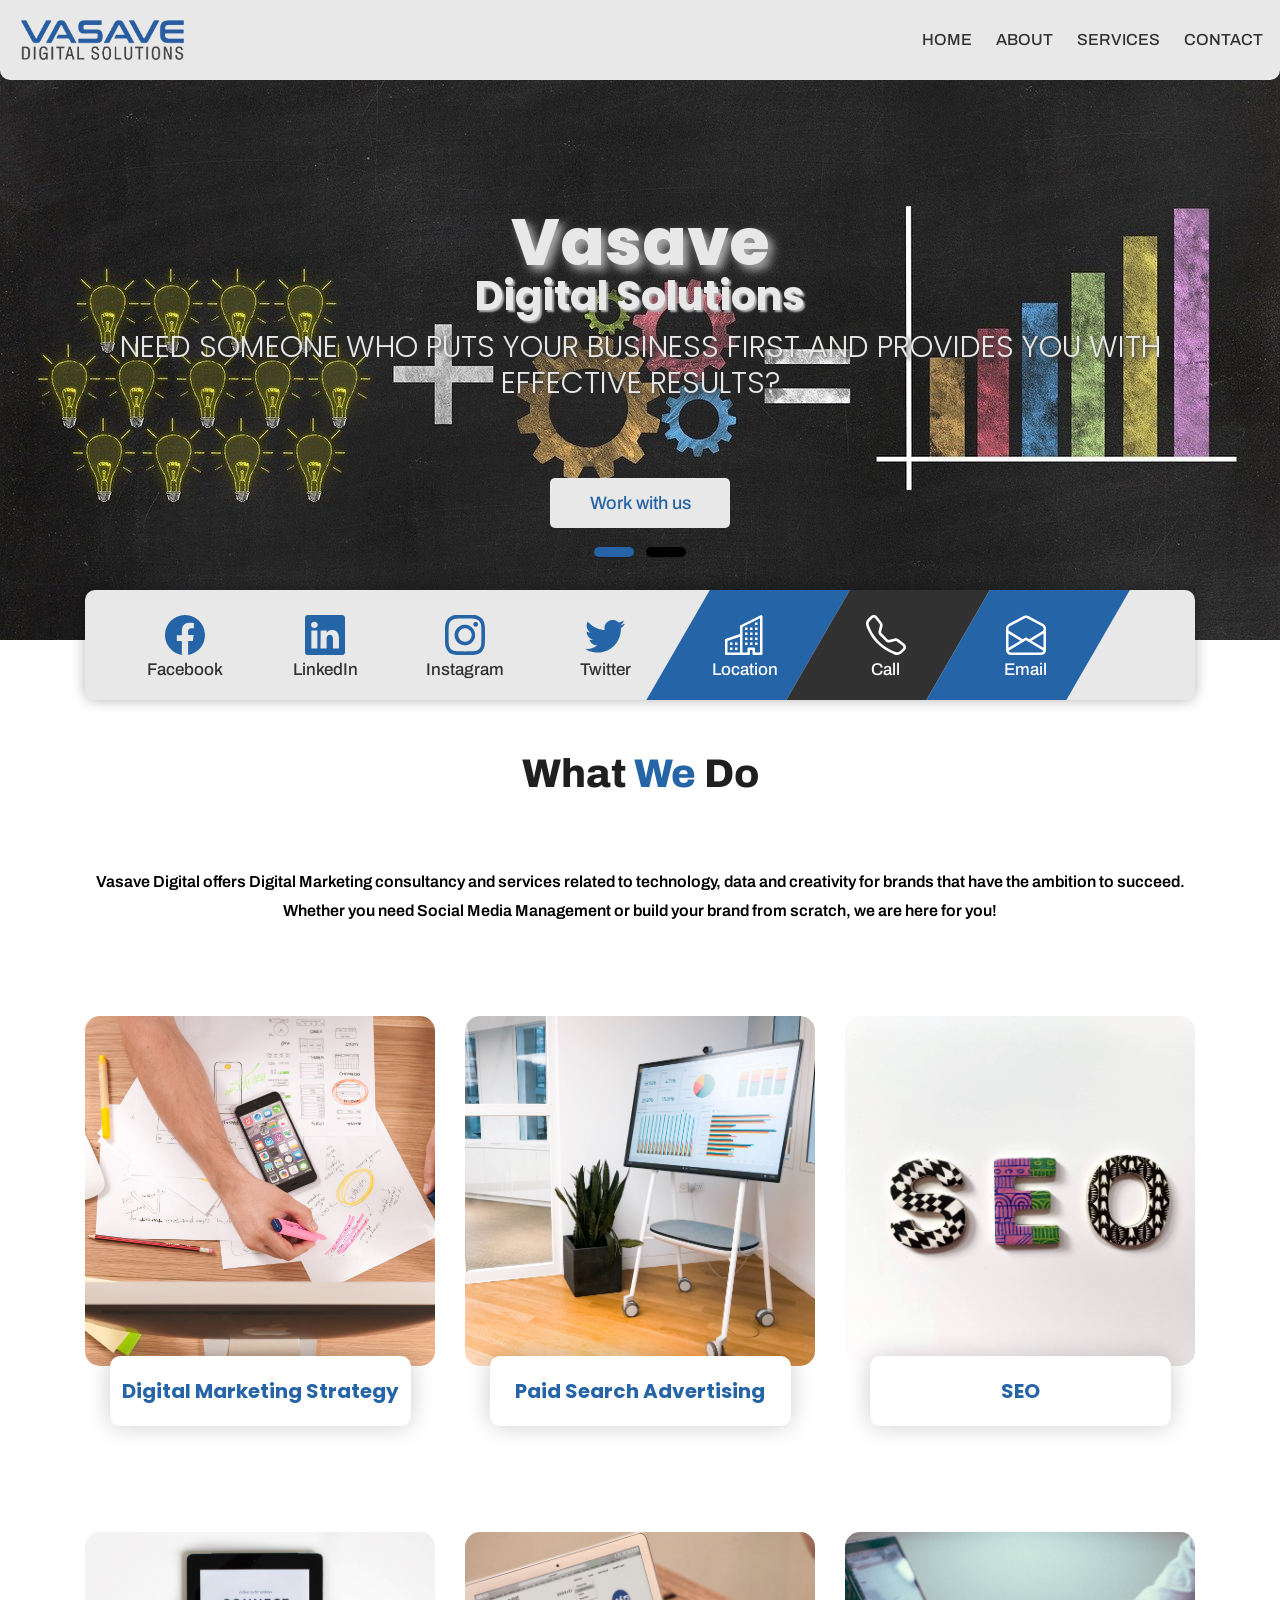
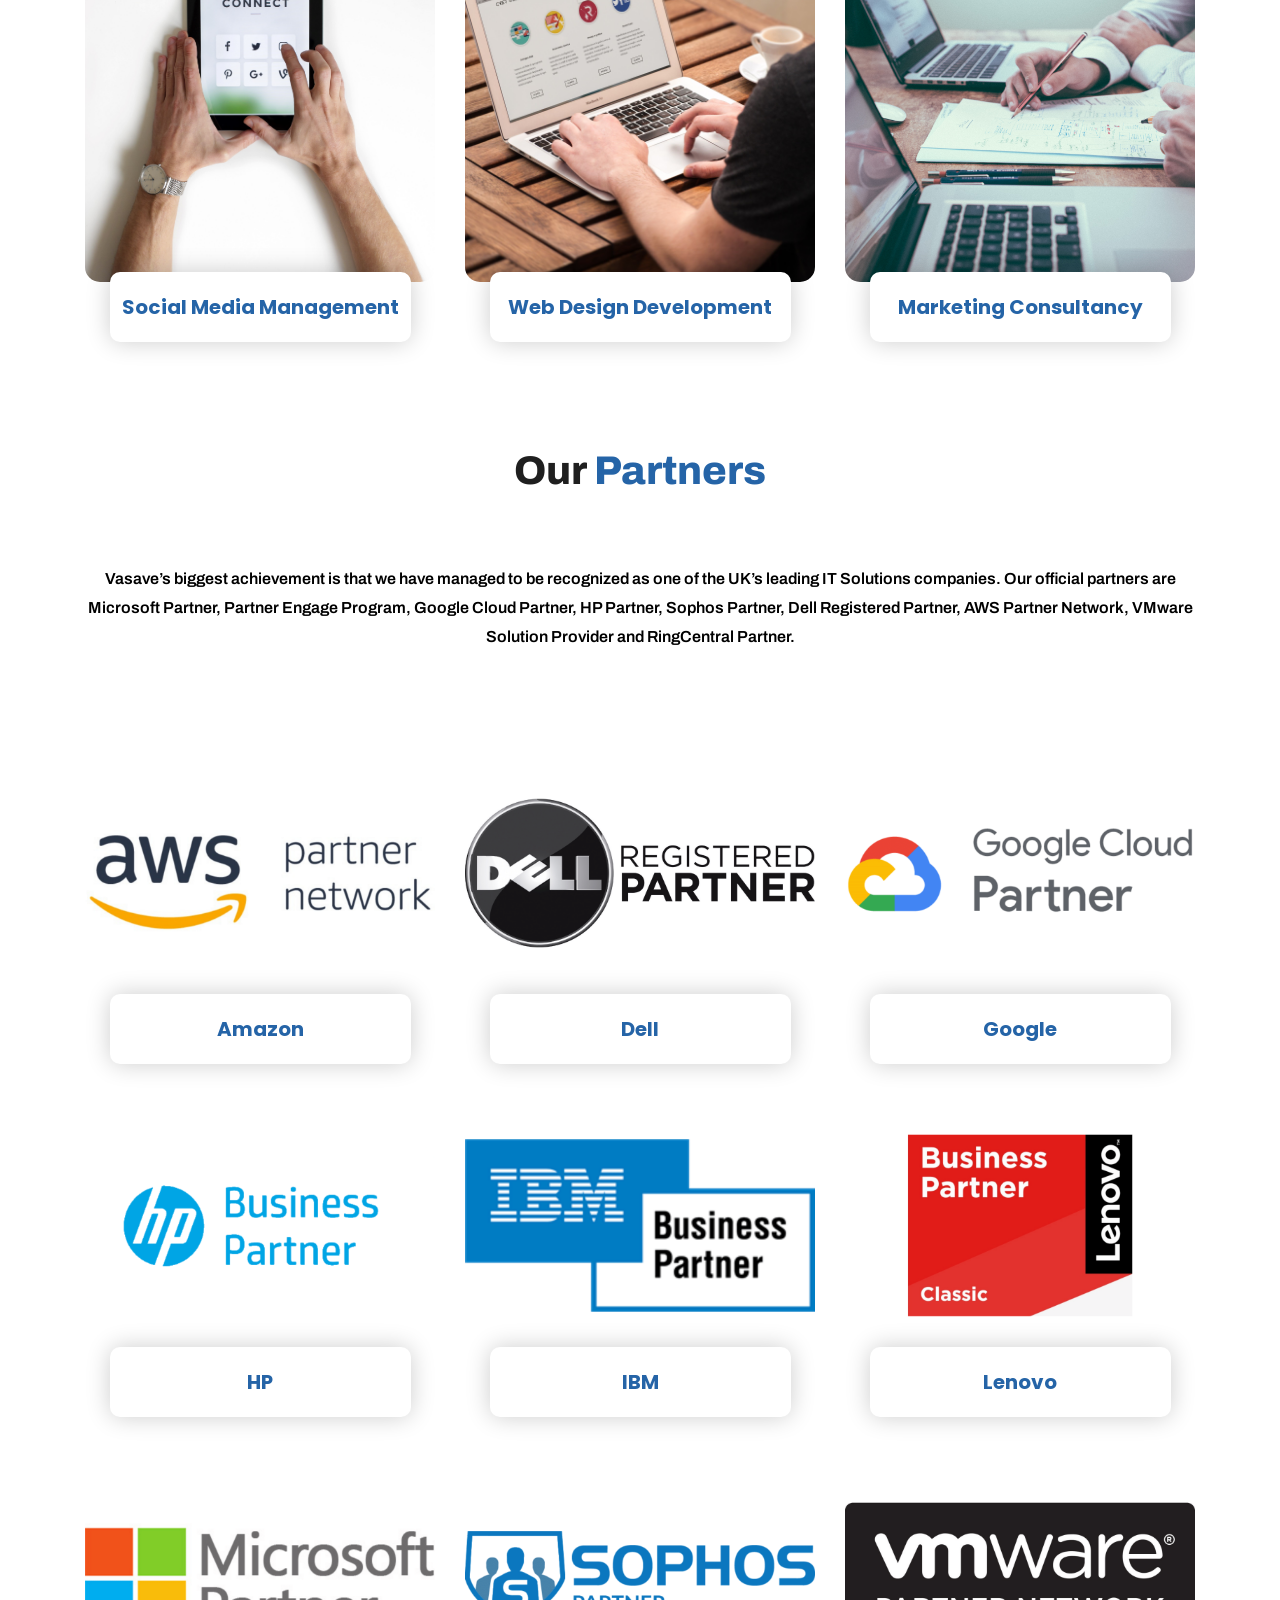
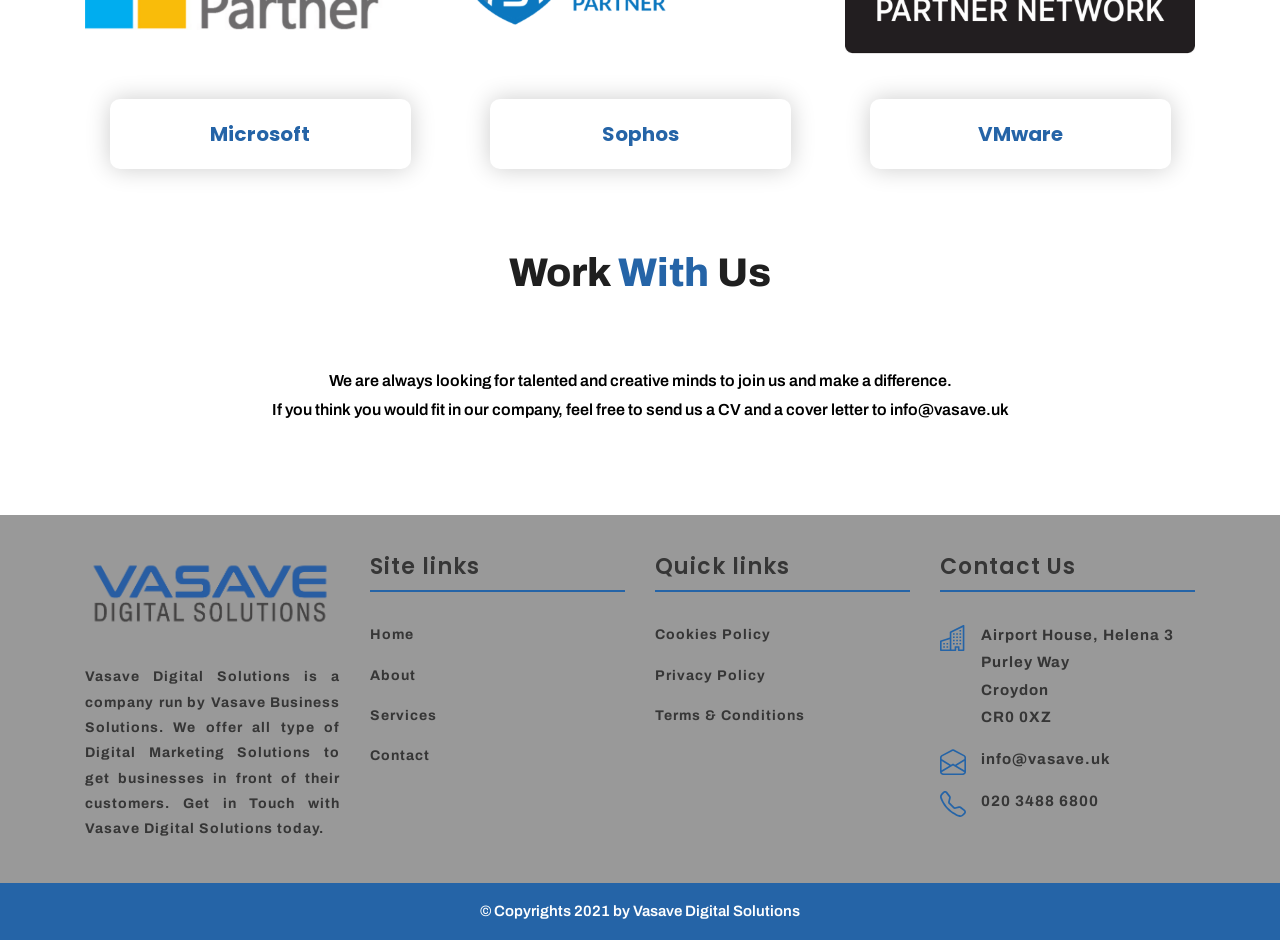
==== index.html @ 31b79946 "V13.4 | Site METAs updated. Replaced # in ‘alt’ for all images with a brief short sentence. Resized " ====
<!DOCTYPE html>
<html lang="en">
<!-- Basic -->

<head>
    <meta charset="utf-8">
    <meta http-equiv="X-UA-Compatible" content="IE=edge">

    <!-- Mobile Metas -->
    <meta name="viewport" content="width=device-width, minimum-scale=1.0, maximum-scale=1.0, user-scalable=no">

    <!-- Site Metas -->
    <title>Home | Vasave Digital Solutions</title>
    <meta name="keywords" content="SEO Tools, Social Media Marketing Strategy, Digital Marketing Services, What is SEO?, Digtial Marketing Croydon, Marketing Agency Croydon, Digtial Marketing for startups, Advertisement, SEO Analysis, Advertising">
    <meta name="description" content="Home| Vasave Digital Solutions - We offer Digital Marketing services encapsulating technology, data and creativity for brands that have the ambition to succeed.">
    <meta name="author" content="Rushil from Vasave Digital Solutions">

    <!-- Site Icons -->
    <link rel="shortcut icon" href="img/vasave_careers/vbs_favicon_transparent.png" type="image/x-icon" />

    <!-- Bootstrap CSS -->
    <link rel="stylesheet" href="css/bootstrap.min.css" />
    <!-- Pogo Slider CSS -->
    <link rel="stylesheet" href="css/pogo-slider.min.css" />
    <!-- Site CSS -->
    <link rel="stylesheet" href="css/style.css" />
    <!-- Responsive CSS -->
    <link rel="stylesheet" href="css/responsive.css" />
    <!-- Custom CSS -->
    <link rel="stylesheet" href="css/custom.css" />

    <!--[if lt IE 9]>
        <script src="https://oss.maxcdn.com/libs/html5shiv/3.7.0/html5shiv.js"></script>
        <script src="https://oss.maxcdn.com/libs/respond.js/1.4.2/respond.min.js"></script>
    <![endif]-->
</head>
<body id="home" data-spy="scroll" data-target="#navbar-wd" data-offset="98">
    <!-- Start header -->
    <header class="top-header">
        <nav class="navbar header-nav navbar-expand-lg">
            <div class="container-fluid">
                <a class="navbar-brand" href="index.html"><img src="img/Vasave Digital logo.png" alt="Vasave Digital Logo"></a>
                <button class="navbar-toggler" type="button" data-toggle="collapse" data-target="#navbar-wd" aria-controls="navbar-wd" aria-expanded="false" aria-label="Toggle navigation">
                    <span></span>
                    <span></span>
                    <span></span>
                </button>
                <div class="collapse navbar-collapse justify-content-end" id="navbar-wd">
                    <ul class="navbar-nav">
                        <li><a class="nav-link active" href="index.html">Home</a></li>
                        <li><a class="nav-link" href="about.html">About</a></li>
                        <li><a class="nav-link" href="services.html">Services</a></li>
                        <li><a class="nav-link" href="contact.html">Contact</a></li>
                    </ul>
                </div>
            </div>
        </nav>
    </header>
    <!-- End header -->
    <!-- Start Banner -->
    <div class="ulockd-home-slider">
        <div class="container-fluid">
            <div class="row">
                <div class="pogoSlider" id="js-main-slider">
                    <div class="pogoSlider-slide" style="background-image:url(img/unsplash/VD4.jpg);">
                        <div class="container">
                            <div class="row">
                                <div class="col-md-12">
                                    <div class="slide_text">
                                        <h3><span span id="theme_color">Vasave</span><br><span span id="theme_color_l2">Digital Solutions</span></h3>
                                        <h4 id="theme_color_l3">Need someone who puts your business first and provides you with Effective Results?</h4>
                                        <br>
                                        <div class="full center">
										<a class="home_bt" href="about.html">Work with us</a>
										</div>
                                    </div>
                                </div>
                            </div>
                        </div>
                    </div>
                    <div class="pogoSlider-slide" style="background-image:url(img/unsplash/marvin.jpg);">
                        <div class="container">
                            <div class="row">
                                <div class="col-md-12">
                                    <div class="slide_text">
                                        <h3><span span id="theme_color">Vasave</span><br><span span id="theme_color_l2">Digital Solutions</span></h3>
                                        <br>
                                        <div class="full center">
										<a class="home_bt" href="services.html">Explore our Services</a>
										</div>
                                    </div>
                                </div>
                            </div>
                        </div>
                    </div>
                </div>
                <!-- .pogoSlider -->
            </div>
        </div>
    </div>
    <!-- End Banner -->
    <!-- section -->
	<div class="section tabbar_menu">
	<div class="container">
	<div class="row">
		<div class="col-md-12">
			<div class="tab_menu">
				<ul>
					<li><a href="https://www.facebook.com/Vasave-Digital-Solutions-101519278800960" target="_blank" id="black-blue"><span class="icon"><img src="img/social/fb_icon.svg" alt="Vasave Facebook Page" /></span><span>Facebook</span></a></li>
					<li><a href="https://www.linkedin.com/company/vasave-digital-solutions/" target="_blank" id="black-blue"><span class="icon"><img src="img/social/linkedin_icon.svg" alt="Vasave LinkedIn Page" /></span><span>LinkedIn</span></a></li>
					<li><a href="https://www.instagram.com/explore/locations/101519278800960/vasave-digital-solutions/" target="_blank" id="black-blue"><span class="icon"><img src="img/social/ig_icon.svg" alt="Vasave Instagram Page" /></span><span>Instagram</span></a></li>
					<li><a href="https://twitter.com/vasavebs/" target="_blank" id="black-blue"><span class="icon"><img src="img/social/twitter_icon.svg" alt="Vasave Twitter Page" /></span><span>Twitter</span></a></li>
					<li><a href="contact.html"><span class="icon"><img src="img/icons/address_icon_white.svg" alt="Address icon" /></span><span>Location</span></a></li>
					<li><a href="tel:02034886800"><span class="icon"><img src="img/icons/landline_icon_outline_white.svg" alt="Phone Icon" /></span><span>Call</span></a></li>
					<li><a href="mailto:info@vasave.uk"><span class="icon"><img src="img/icons/email_open_icon_outline_white.svg" alt="Email Icon" /></span><span>Email</span></a></li>
				</ul>
			</div>
		</div>
	</div>
    </div>
	</div>
	<!-- end section -->
	<!-- section -->
    <div class="section margin-top_50">
        <div class="heading_main text_align_center">
			<h2>What <span>We</span> Do</h2>
        </div>
    </div>
	<!-- end section -->
    <div class="full">
        <div class="text_align_center" style="margin-bottom: 90px;" >
            <p>Vasave Digital offers Digital Marketing consultancy and services related to technology, data and creativity for brands that have the ambition to succeed. 
                <br>
                Whether you need Social Media Management or build your brand from scratch, we are here for you!</p>
        </div>
    </div>
    <!-- section -->
    <div class="section">
        <div class="container">
            <div class="row">
				<div class="col-md-4">
                    <div class="full blog_img_popular">
                        <img class="img-responsive" src="img/unsplash/digitalmarketingstrategy.jpg" alt="Digital Marketing Strategy image" />
                        <a href="digital-marketing-strategy.html"><h4 class="rounded-h4">Digital Marketing Strategy</h4></a>
                    </div>
                </div>
				<div class="col-md-4">
                    <div class="full blog_img_popular">
                        <img class="img-responsive" src="img/unsplash/paidsearchad.jpg" alt="Paid Search Advertising image" />
                        <a href="paid-search-advertising.html"><h4 class="rounded-h4">Paid Search Advertising</h4></a>
                    </div>
                </div>
				<div class="col-md-4">
                    <div class="full blog_img_popular">
                        <img class="img-responsive" src="img/unsplash/seo.jpg" alt="SEO image" />
                        <a href="seo.html"><h4 class="rounded-h4">SEO</h4></a>
                    </div>
                </div>
            </div>
        </div>
    </div>
    <div class="section layout_padding">
        <div class="container">
            <div class="row">
                <div class="col-md-12">
                </div>
				<div class="col-md-4">
                    <div class="full blog_img_popular">
                        <img class="img-responsive" src="img/unsplash/socialmediamanagement.jpg" alt="Social Media Management image" />
                        <a href="social-media-management.html"><h4 class="rounded-h4">Social Media Management</h4></a>
                    </div>
                </div>
				<div class="col-md-4">
                    <div class="full blog_img_popular">
                        <img class="img-responsive" src="img/unsplash/webdesigns.jpg" alt="Web Design Development image" />
                        <a href="web-design-development.html"><h4 class="rounded-h4">Web Design Development</h4></a>
                    </div>
                </div>
				<div class="col-md-4">
                    <div class="full blog_img_popular">
                        <img class="img-responsive" src="img/unsplash/marketingconsultancy.jpg" alt="Marketing Consultancy image" />
                        <a href="marketing-consultancy.html"><h4 class="rounded-h4">Marketing Consultancy</h4></a>
                    </div>
                </div>
            </div>
        </div>
    </div>
	<!-- end section -->
	<!-- section -->
	<div class="section">
		<div class="container">
			<div class="row">
					<div class="full">
						<div class="heading_main text_align_center">
							<h2>Our <span>Partners</h2>
						</div>
					</div>
                    <div class="full">
                        <div class="text_align_center" style="margin-bottom: 90px;" >
                            <p>Vasave’s biggest achievement is that we have managed to be recognized as one of the UK’s leading IT Solutions companies. Our official partners are Microsoft Partner, Partner Engage Program, Google Cloud Partner, HP Partner, Sophos Partner, Dell Registered Partner, AWS Partner Network, VMware Solution Provider and RingCentral Partner.</p>
                        </div>
                    </div>
				<div class="col-md-4">
					<div class="full blog_img_popular">
						<img class="img-responsive" src="img/aws_partner.png" alt="AWS Partner logo" />
						<h4 class="rounded-h4">Amazon</h4>
					</div>
				</div>
				<div class="col-md-4">
					<div class="full blog_img_popular">
						<img class="img-responsive" src="img/dell_partner.png" alt="Dell Partner logo" />
						<h4 class="rounded-h4">Dell</h4>
					</div>
				</div>
				<div class="col-md-4">
					<div class="full blog_img_popular">
						<img class="img-responsive" src="img/google-cloud_partner.png" alt="Google Partner logo" />
						<h4 class="rounded-h4">Google</h4>
					</div>
				</div>
			</div>
			<div class="row">
				<div class="col-md-4">
					<div class="full blog_img_popular">
						<img class="img-responsive" src="img/hp_partner.png" alt="HP Partner logo" />
						<h4 class="rounded-h4">HP</h4>
					</div>
				</div>
				<div class="col-md-4">
					<div class="full blog_img_popular">
						<img class="img-responsive" src="img/ibm_partner.png" alt="IBM Partner logo" />
						<h4 class="rounded-h4">IBM</h4>
					</div>
				</div>
				<div class="col-md-4">
					<div class="full blog_img_popular">
						<img class="img-responsive" src="img/lenovo_partner.png" alt="Lenovo Partner logo" />
						<h4 class="rounded-h4">Lenovo</h4>
					</div>
				</div>
				<div class="col-md-4">
					<div class="full blog_img_popular">
						<img class="img-responsive" src="img/microsoft_partner.png" alt="Microsoft Partner logo" />
						<h4 class="rounded-h4">Microsoft</h4>
					</div>
				</div>
				<div class="col-md-4">
					<div class="full blog_img_popular">
						<img class="img-responsive" src="img/sophos_partner.png" alt="Sophos Partner logo" />
						<h4 class="rounded-h4">Sophos</h4>
					</div>
				</div>
				<div class="col-md-4">
					<div class="full blog_img_popular">
						<img class="img-responsive" src="img/vmware_partner.png" alt="VMware Partner logo" />
						<h4 class="rounded-h4">VMware</h4>
					</div>
				</div>
			</div>
		</div>
	</div>
	<!-- end section -->
    <!-- section -->
    <div class="section margin-top_50">
        <div class="container">
            <div class="row">
                <div class="full">
                    <div class="heading_main text_align_center">
                        <h2>Work <span>With </span>Us</h2>
                    </div>
                </div>
                <div class="full">
                    <div class="text_align_center" style="margin-bottom: 90px;" >
                        <p>We are always looking for talented and creative minds to join us and make a difference.
                        <br>
                        If you think you would fit in our company, feel free to send us a CV and a cover letter to info@vasave.uk</p>
                    </div>
                </div>
            </div>
        </div>
    </div>
    <!-- end section -->
    <!-- Start Footer -->
    <footer class="footer-box">
        <div class="container">
		
		<div class="row">

		<div class="col-xs-12 col-sm-6 col-md-6 col-lg-3">
			<div class="footer_blog">
				<div class="full margin-bottom_30">
					<a href="index.html"><img style="padding-top: 18px; width: 250px" src="img/Vasave Digital logo.png" alt="Vasave Digital Official Logo" /></a>
				</div>
				<div class="full white_fonts" style="text-align: justify;">
					<p>Vasave Digital Solutions is a company run by Vasave Business Solutions.
                        We offer all type of Digital Marketing Solutions to get businesses in front of their customers.
                        Get in Touch with Vasave Digital Solutions today.</p>
				</div>
			</div>
		</div>

		<div class="col-xs-12 col-sm-6 col-md-6 col-lg-3">
			<div class="footer_blog footer_menu white_fonts">
				<h3>Site links</h3>
					<ul> 
						<li><a href="index.html">Home</a></li>
						<li><a href="about.html">About</a></li>
						<li><a href="services.html">Services</a></li>
                        <li><a href="contact.html">Contact</a></li>
					</ul>
			</div>
		</div>

        <div class="col-xs-12 col-sm-6 col-md-6 col-lg-3">
            <div class="footer_blog footer_menu white_fonts">
                <h3>Quick links</h3>
                    <ul> 
                        <li><a href="cookies-policy.pdf" target="_blank">Cookies Policy</a></li>
                        <li><a href="privacy-policy.pdf" target="_blank">Privacy Policy</a></li>
                        <li><a href="termsandconditions.pdf" target="_blank">Terms & Conditions</a></li>
                    </ul>
            </div>
        </div>   

		<div class="col-xs-12 col-sm-6 col-md-6 col-lg-3">
			<div class="footer_blog full white_fonts">
				<h3>Contact Us</h3>
					<ul class="full">
						<li><img src="img/icons/address_icon.svg"><span>Airport House, Helena 3<br />Purley Way<br />Croydon<br />CR0 0XZ</span></li>
                        <li><img src="img/icons/email_open_icon_outline.svg"><span>info@vasave.uk</span></li>
                        <li><img src="img/icons/landline_icon_outline.svg"><span>020 3488 6800</span></li>
					</ul>
			</div>
		</div>	 
        
        </div>
		
        </div>
    </footer>
    <!-- End Footer -->
    <!-- Start Copyright Content -->
    <div class="footer_bottom">
        <div class="container">
            <div class="row">
                <div class="col-12">
                    <p class="crp">© Copyrights 2021 by Vasave Digital Solutions</p>
                </div>
            </div>
        </div>
    </div>
    <!-- End Copyright Content -->

    <!-- ALL JS FILES -->
    <script src="js/jquery.min.js"></script>
	<script src="js/popper.min.js"></script>
    <script src="js/bootstrap.min.js"></script>
    <!-- ALL PLUGINS -->
    <script src="js/jquery.magnific-popup.min.js"></script>
    <script src="js/jquery.pogo-slider.min.js"></script>
    <script src="js/slider-index.js"></script>
    <script src="js/smoothscroll.js"></script>
    <script src="js/form-validator.min.js"></script>
    <script src="js/contact-form-script.js"></script>
    <script src="js/isotope.min.js"></script>
    <script src="js/images-loded.min.js"></script>
    <script src="js/custom.js"></script>
	<script>
	/* counter js */

(function ($) {
	$.fn.countTo = function (options) {
		options = options || {};
		
		return $(this).each(function () {
			// set options for current element
			var settings = $.extend({}, $.fn.countTo.defaults, {
				from:            $(this).data('from'),
				to:              $(this).data('to'),
				speed:           $(this).data('speed'),
				refreshInterval: $(this).data('refresh-interval'),
				decimals:        $(this).data('decimals')
			}, options);
			
			// how many times to update the value, and how much to increment the value on each update
			var loops = Math.ceil(settings.speed / settings.refreshInterval),
				increment = (settings.to - settings.from) / loops;
			
			// references & variables that will change with each update
			var self = this,
				$self = $(this),
				loopCount = 0,
				value = settings.from,
				data = $self.data('countTo') || {};
			
			$self.data('countTo', data);
			
			// if an existing interval can be found, clear it first
			if (data.interval) {
				clearInterval(data.interval);
			}
			data.interval = setInterval(updateTimer, settings.refreshInterval);
			
			// initialize the element with the starting value
			render(value);
			
			function updateTimer() {
				value += increment;
				loopCount++;
				
				render(value);
				
				if (typeof(settings.onUpdate) == 'function') {
					settings.onUpdate.call(self, value);
				}
				
				if (loopCount >= loops) {
					// remove the interval
					$self.removeData('countTo');
					clearInterval(data.interval);
					value = settings.to;
					
					if (typeof(settings.onComplete) == 'function') {
						settings.onComplete.call(self, value);
					}
				}
			}
			
			function render(value) {
				var formattedValue = settings.formatter.call(self, value, settings);
				$self.html(formattedValue);
			}
		});
	};
	
	$.fn.countTo.defaults = {
		from: 0,               // the number the element should start at
		to: 0,                 // the number the element should end at
		speed: 1000,           // how long it should take to count between the target numbers
		refreshInterval: 100,  // how often the element should be updated
		decimals: 0,           // the number of decimal places to show
		formatter: formatter,  // handler for formatting the value before rendering
		onUpdate: null,        // callback method for every time the element is updated
		onComplete: null       // callback method for when the element finishes updating
	};
	
	function formatter(value, settings) {
		return value.toFixed(settings.decimals);
	}
}(jQuery));

jQuery(function ($) {
  // custom formatting example
    $('.count-number').data('countToOptions', {
	formatter: function (value, options) {
	return value.toFixed(options.decimals).replace(/\B(?=(?:\d{3})+(?!\d))/g, ',');
	}
    });

  // start all the timers
    $('.timer').each(count);  

    function count(options) {
	var $this = $(this);
	options = $.extend({}, options || {}, $this.data('countToOptions') || {});
	$this.countTo(options);
    }
});
	</script>

    <!-- Vasave Digital Solutions Messenger Chat plugin Code -->
	<div id="fb-root"></div>

	<!-- Your Chat plugin code -->
	<div id="fb-customer-chat" class="fb-customerchat">
	</div>

	<script>
		var chatbox = document.getElementById('fb-customer-chat');
		chatbox.setAttribute("page_id", "101519278800960");
		chatbox.setAttribute("attribution", "biz_inbox");
		window.fbAsyncInit = function() {
			FB.init({
				xfbml            : true,
				version          : 'v10.0'
			});
		};

		(function(d, s, id) {
			var js, fjs = d.getElementsByTagName(s)[0];
			if (d.getElementById(id)) return;
			js = d.createElement(s); js.id = id;
			js.src = 'https://connect.facebook.net/en_GB/sdk/xfbml.customerchat.js';
			fjs.parentNode.insertBefore(js, fjs);
		}(document, 'script', 'facebook-jssdk'));
	</script>
</body>

</html>
---- css/pogo-slider.min.css ----
.pogoSlider-dir-btn:focus,
.pogoSlider-nav-btn:focus {
	outline: 0
}

.pogoSlider {
	width: 100%;
	height: 0;
	padding-bottom: 50% !important;
	position: relative;
	overflow: hidden
}

#column-left .pogoSlider,
#column-right .pogoSlider,
#content .pogoSlider {
	margin-bottom: 20px
}

.pogoSlider--banner .pogoSlider-slide {
	ms-filter: "progid:DXImageTransform.Microsoft.Alpha(Opacity=100)";
	filter: alpha(opacity=100);
	opacity: 1
}

.pogoSlider-slide {
	width: 100%;
	height: 100%;
	position: absolute;
	background-size: cover;
	-ms-filter: "progid:DXImageTransform.Microsoft.Alpha(Opacity=0)";
	filter: alpha(opacity=0);
	opacity: 0;
	-webkit-perspective: 1300px;
	perspective: 1300px;
	overflow: hidden
}

.pogoSlider-loading {
	position: absolute;
	top: 0;
	left: 0;
	width: 100%;
	height: 100%;
	background: #eaeaea;
	z-index: 11
}

.pogoSlider-loading-icon {
	position: absolute;
	top: 50%;
	margin-top: -18px;
	left: 50%;
	margin-left: -18px;
	width: 36px;
	height: 36px;
	background-image: url([data-uri])
}

.pogoSlider-slide-element {
	-webkit-animation-fill-mode: both;
	animation-fill-mode: both
}

.m-pogoSlider .pogoSlider-slide-element {
	position: absolute;
	margin: 0;
	box-sizing: border-box
}

.pogoSlider-progressBar {
	position: absolute;
	width: 100%;
	height: 5px;
	top: 0;
	left: 0;
	background: #fff;
	-ms-filter: "progid:DXImageTransform.Microsoft.Alpha(Opacity=20)";
	filter: alpha(opacity=20);
	background: rgba(255, 255, 255, .2);
	z-index: 6
}

.pogoSlider-progressBar-duration {
	position: absolute;
	height: 100%;
	left: 0;
	width: 0;
	background: #fff;
	-ms-filter: "progid:DXImageTransform.Microsoft.Alpha(Opacity=40)";
	filter: alpha(opacity=40);
	background: rgba(255, 255, 255, .4)
}

.pogoSlider-dir-btn {
	position: absolute;
	z-index: 10;
	background: 0 0;
	width: 20px;
	height: 20px;
	border-color: #eaeaea;
	border-color: rgba(255, 255, 255, .7);
	border-style: solid;
	-webkit-transform: rotate(45deg);
	-ms-transform: rotate(45deg);
	transform: rotate(45deg);
	cursor: pointer
}

.pogoSlider-dir-btn:hover {
	border-color: #fff
}

.pogoSlider--dirBottomLeft .pogoSlider-dir-btn--prev,
.pogoSlider--dirBottomRight .pogoSlider-dir-btn--prev,
.pogoSlider--dirCenterHorizontal .pogoSlider-dir-btn--prev,
.pogoSlider--dirTopLeft .pogoSlider-dir-btn--prev,
.pogoSlider--dirTopRight .pogoSlider-dir-btn--prev {
	border-width: 0 0 3px 3px
}

.pogoSlider--dirBottomLeft .pogoSlider-dir-btn--next,
.pogoSlider--dirBottomRight .pogoSlider-dir-btn--next,
.pogoSlider--dirCenterHorizontal .pogoSlider-dir-btn--next,
.pogoSlider--dirTopLeft .pogoSlider-dir-btn--next,
.pogoSlider--dirTopRight .pogoSlider-dir-btn--next {
	border-width: 3px 3px 0 0
}

.pogoSlider--dirCenterVertical .pogoSlider-dir-btn--next {
	border-width: 3px 0 0 3px
}

.pogoSlider--dirCenterVertical .pogoSlider-dir-btn--prev {
	border-width: 0 3px 3px 0
}

.pogoSlider--dirCenterVertical .pogoSlider-dir-btn--next,
.pogoSlider--dirTopLeft .pogoSlider-dir-btn,
.pogoSlider--dirTopRight .pogoSlider-dir-btn {
	top: 14px
}

.pogoSlider--dirBottomLeft .pogoSlider-dir-btn--prev,
.pogoSlider--dirCenterHorizontal .pogoSlider-dir-btn--prev,
.pogoSlider--dirTopLeft .pogoSlider-dir-btn--prev {
	left: 14px
}

.pogoSlider--dirBottomLeft .pogoSlider-dir-btn--next,
.pogoSlider--dirTopLeft .pogoSlider-dir-btn--next {
	left: 50px
}

.pogoSlider--dirBottomRight .pogoSlider-dir-btn--prev,
.pogoSlider--dirTopRight .pogoSlider-dir-btn--prev {
	right: 50px
}

.pogoSlider--dirBottomRight .pogoSlider-dir-btn--next,
.pogoSlider--dirCenterHorizontal .pogoSlider-dir-btn--next,
.pogoSlider--dirTopRight .pogoSlider-dir-btn--next {
	right: 14px
}

.pogoSlider--dirBottomLeft .pogoSlider-dir-btn,
.pogoSlider--dirBottomRight .pogoSlider-dir-btn,
.pogoSlider--dirCenterVertical .pogoSlider-dir-btn--prev {
	bottom: 14px
}

.pogoSlider--dirCenterVertical .pogoSlider-dir-btn {
	left: 50%;
	margin-left: -10px
}

.pogoSlider--dirCenterHorizontal .pogoSlider-dir-btn {
	top: 50%;
	margin-top: -10px
}

.pogoSlider-nav {
	position: absolute;
	padding: 0;
	margin: 0;
	z-index: 10
}

.pogoSlider--navBottom .pogoSlider-nav,
.pogoSlider--navTop .pogoSlider-nav {
	left: 50%;
	-webkit-transform: translateX(-50%);
	-ms-transform: translateX(-50%);
	transform: translateX(-50%)
}

.pogoSlider--navTop .pogoSlider-nav {
	top: 10px
}

.pogoSlider--navBottom .pogoSlider-nav {
	bottom: 10px
}

.pogoSlider--navBottom .pogoSlider-nav li,
.pogoSlider--navTop .pogoSlider-nav li {
	display: inline;
	margin: 0 6px
}

.pogoSlider--navLeft .pogoSlider-nav,
.pogoSlider--navRight .pogoSlider-nav {
	top: 50%;
	-webkit-transform: translateY(-50%);
	-ms-transform: translateY(-50%);
	transform: translateY(-50%)
}

.pogoSlider--navLeft .pogoSlider-nav {
	left: 10px
}

.pogoSlider--navRight .pogoSlider-nav {
	right: 10px
}

.pogoSlider--navLeft .pogoSlider-nav li,
.pogoSlider--navRight .pogoSlider-nav li {
	display: block;
	margin: 6px 0
}

.pogoSlider-nav-btn {
	background: #ccc;
	background: rgba(255, 255, 255, .5);
	border: none;
	border-radius: 10px;
	width: 40px;
	height: 10px;
	box-shadow: 0 1px 1px rgba(0, 0, 0, .1);
	cursor: pointer
}

.pogoSlider-nav-btn--selected {
	background: #fff;
	box-shadow: 0 1px 1px rgba(0, 0, 0, .3)
}

.pogoSlider-slide-slice {
	overflow: hidden;
	position: absolute;
	background-size: cover
}

.pogoSlider-slide-slice-inner {
	position: absolute;
	overflow: hidden
}

.pogoSlider-animation-slideDownIn {
	-webkit-animation-name: slideDownIn;
	animation-name: slideDownIn
}

@-webkit-keyframes slideDownIn {
	0% {
		-webkit-transform: translateY(-50px);
		transform: translateY(-50px);
		opacity: 0
	}
	100% {
		-webkit-transform: translateY(0);
		transform: translateY(0);
		opacity: 1
	}
}

@keyframes slideDownIn {
	0% {
		-webkit-transform: translateY(-50px);
		transform: translateY(-50px);
		opacity: 0
	}
	100% {
		-webkit-transform: translateY(0);
		transform: translateY(0);
		opacity: 1
	}
}

.pogoSlider-animation-slideDownOut {
	-webkit-animation-name: slideDownOut;
	animation-name: slideDownOut
}

@-webkit-keyframes slideDownOut {
	0% {
		-webkit-transform: translateY(0);
		transform: translateY(0);
		opacity: 1
	}
	100% {
		-webkit-transform: translateY(50px);
		transform: translateY(50px);
		opacity: 0
	}
}

@keyframes slideDownOut {
	0% {
		-webkit-transform: translateY(0);
		transform: translateY(0);
		opacity: 1
	}
	100% {
		-webkit-transform: translateY(50px);
		transform: translateY(50px);
		opacity: 0
	}
}

.pogoSlider-animation-slideUpIn {
	-webkit-animation-name: slideUpIn;
	animation-name: slideUpIn
}

@-webkit-keyframes slideUpIn {
	0% {
		-webkit-transform: translateY(50px);
		transform: translateY(50px);
		opacity: 0
	}
	100% {
		-webkit-transform: translateY(0);
		transform: translateY(0);
		opacity: 1
	}
}

@keyframes slideUpIn {
	0% {
		-webkit-transform: translateY(50px);
		transform: translateY(50px);
		opacity: 0
	}
	100% {
		-webkit-transform: translateY(0);
		transform: translateY(0);
		opacity: 1
	}
}

.pogoSlider-animation-slideUpOut {
	-webkit-animation-name: slideUpOut;
	animation-name: slideUpOut
}

@-webkit-keyframes slideUpOut {
	0% {
		-webkit-transform: translateY(0);
		transform: translateY(0);
		opacity: 1
	}
	100% {
		-webkit-transform: translateY(50px);
		transform: translateY(50px);
		opacity: 0
	}
}

@keyframes slideUpOut {
	0% {
		-webkit-transform: translateY(0);
		transform: translateY(0);
		opacity: 1
	}
	100% {
		-webkit-transform: translateY(50px);
		transform: translateY(50px);
		opacity: 0
	}
}

.pogoSlider-animation-slideRightIn {
	-webkit-animation-name: slideRightIn;
	animation-name: slideRightIn
}

.pogoSlider-animation-slideRightOut {
	-webkit-animation-name: slideRightOut;
	animation-name: slideRightOut
}

@-webkit-keyframes slideRightIn {
	0% {
		-webkit-transform: translateX(-50px);
		transform: translateX(-50px);
		opacity: 0
	}
	100% {
		-webkit-transform: translateX(0);
		transform: translateX(0);
		opacity: 1
	}
}

@keyframes slideRightIn {
	0% {
		-webkit-transform: translateX(-50px);
		transform: translateX(-50px);
		opacity: 0
	}
	100% {
		-webkit-transform: translateX(0);
		transform: translateX(0);
		opacity: 1
	}
}

@-webkit-keyframes slideRightOut {
	0% {
		-webkit-transform: translateX(0);
		transform: translateX(0);
		opacity: 1
	}
	100% {
		-webkit-transform: translateX(50px);
		transform: translateX(50px);
		opacity: 0
	}
}

@keyframes slideRightOut {
	0% {
		-webkit-transform: translateX(0);
		transform: translateX(0);
		opacity: 1
	}
	100% {
		-webkit-transform: translateX(50px);
		transform: translateX(50px);
		opacity: 0
	}
}

.pogoSlider-animation-slideLeftIn {
	-webkit-animation-name: slideLeftIn;
	animation-name: slideLeftIn
}

.pogoSlider-animation-slideLeftOut {
	-webkit-animation-name: slideLeftOut;
	animation-name: slideLeftOut
}

@-webkit-keyframes slideLeftIn {
	0% {
		-webkit-transform: translateX(50px);
		transform: translateX(50px);
		opacity: 0
	}
	100% {
		-webkit-transform: translateX(0);
		transform: translateX(0);
		opacity: 1
	}
}

@keyframes slideLeftIn {
	0% {
		-webkit-transform: translateX(50px);
		transform: translateX(50px);
		opacity: 0
	}
	100% {
		-webkit-transform: translateX(0);
		transform: translateX(0);
		opacity: 1
	}
}

@-webkit-keyframes slideLeftOut {
	0% {
		-webkit-transform: translateX(0);
		transform: translateX(0);
		opacity: 1
	}
	100% {
		-webkit-transform: translateX(-50px);
		transform: translateX(-50px);
		opacity: 0
	}
}

@keyframes slideLeftOut {
	0% {
		-webkit-transform: translateX(0);
		transform: translateX(0);
		opacity: 1
	}
	100% {
		-webkit-transform: translateX(-50px);
		transform: translateX(-50px);
		opacity: 0
	}
}

.pogoSlider-animation-expandIn {
	-webkit-animation-name: expandIn;
	animation-name: expandIn
}

.pogoSlider-animation-expandOut {
	-webkit-animation-name: expandOut;
	animation-name: expandOut
}

@-webkit-keyframes expandIn {
	0% {
		-webkit-transform: scale(.7);
		transform: scale(.7);
		opacity: 0
	}
	100% {
		-webkit-transform: scale(1);
		transform: scale(1);
		opacity: 1
	}
}

@keyframes expandIn {
	0% {
		-webkit-transform: scale(.7);
		transform: scale(.7);
		opacity: 0
	}
	100% {
		-webkit-transform: scale(1);
		transform: scale(1);
		opacity: 1
	}
}

@-webkit-keyframes expandOut {
	0% {
		-webkit-transform: scale(1);
		transform: scale(1);
		opacity: 1
	}
	100% {
		-webkit-transform: scale(1.5);
		transform: scale(1.5);
		opacity: 0
	}
}

@keyframes expandOut {
	0% {
		-webkit-transform: scale(1);
		transform: scale(1);
		opacity: 1
	}
	100% {
		-webkit-transform: scale(1.5);
		transform: scale(1.5);
		opacity: 0
	}
}

.pogoSlider-animation-contractIn {
	-webkit-animation-name: contractIn;
	animation-name: contractIn
}

.pogoSlider-animation-contractOut {
	-webkit-animation-name: contractOut;
	animation-name: contractOut
}

@-webkit-keyframes contractIn {
	0% {
		-webkit-transform: scale(2);
		transform: scale(2);
		opacity: 0
	}
	100% {
		-webkit-transform: scale(1);
		transform: scale(1);
		opacity: 1
	}
}

@keyframes contractIn {
	0% {
		-webkit-transform: scale(2);
		transform: scale(2);
		opacity: 0
	}
	100% {
		-webkit-transform: scale(1);
		transform: scale(1);
		opacity: 1
	}
}

@-webkit-keyframes contractOut {
	0% {
		-webkit-transform: scale(1);
		transform: scale(1);
		opacity: 1
	}
	100% {
		-webkit-transform: scale(.5);
		transform: scale(.5);
		opacity: 0
	}
}

@keyframes contractOut {
	0% {
		-webkit-transform: scale(1);
		transform: scale(1);
		opacity: 1
	}
	100% {
		-webkit-transform: scale(.5);
		transform: scale(.5);
		opacity: 0
	}
}

.pogoSlider-animation-spinIn {
	-webkit-animation-name: spinIn;
	animation-name: spinIn
}

.pogoSlider-animation-spinOut {
	-webkit-animation-name: spinOut;
	animation-name: spinOut
}

@-webkit-keyframes spinIn {
	0% {
		-webkit-backface-visibility: hidden;
		backface-visibility: hidden;
		-webkit-transform: scale(0)rotate(720deg);
		transform: scale(0)rotate(720deg)
	}
	100% {
		-webkit-backface-visibility: hidden;
		backface-visibility: hidden;
		-webkit-transform: scale(1)rotate(0);
		transform: scale(1)rotate(0)
	}
}

@keyframes spinIn {
	0% {
		-webkit-backface-visibility: hidden;
		backface-visibility: hidden;
		-webkit-transform: scale(0)rotate(720deg);
		transform: scale(0)rotate(720deg)
	}
	100% {
		-webkit-backface-visibility: hidden;
		backface-visibility: hidden;
		-webkit-transform: scale(1)rotate(0);
		transform: scale(1)rotate(0)
	}
}

@-webkit-keyframes spinOut {
	0% {
		-webkit-backface-visibility: hidden;
		backface-visibility: hidden;
		-webkit-transform: scale(1)rotate(0);
		transform: scale(1)rotate(0)
	}
	100% {
		-webkit-backface-visibility: hidden;
		backface-visibility: hidden;
		-webkit-transform: scale(0)rotate(720deg);
		transform: scale(0)rotate(720deg)
	}
}

@keyframes spinOut {
	0% {
		-webkit-backface-visibility: hidden;
		backface-visibility: hidden;
		-webkit-transform: scale(1)rotate(0);
		transform: scale(1)rotate(0)
	}
	100% {
		-webkit-backface-visibility: hidden;
		backface-visibility: hidden;
		-webkit-transform: scale(0)rotate(720deg);
		transform: scale(0)rotate(720deg)
	}
}

.pogoSlider-animation-sideFallIn {
	-webkit-transform-style: preserve-3d;
	transform-style: preserve-3d;
	-webkit-animation-name: sideFallIn;
	animation-name: sideFallIn
}

.pogoSlider-animation-sideFallOut {
	-webkit-transform-style: preserve-3d;
	transform-style: preserve-3d;
	-webkit-animation-name: sideFallOut;
	animation-name: sideFallOut
}

@-webkit-keyframes sideFallIn {
	0% {
		-webkit-transform: translate(30%)translateZ(600px)rotate(10deg);
		transform: translate(30%)translateZ(600px)rotate(10deg);
		opacity: 0
	}
	100% {
		-webkit-transform: translate(0)translateZ(0)rotate(0);
		transform: translate(0)translateZ(0)rotate(0);
		opacity: 1
	}
}

@keyframes sideFallIn {
	0% {
		-webkit-transform: translate(30%)translateZ(600px)rotate(10deg);
		transform: translate(30%)translateZ(600px)rotate(10deg);
		opacity: 0
	}
	100% {
		-webkit-transform: translate(0)translateZ(0)rotate(0);
		transform: translate(0)translateZ(0)rotate(0);
		opacity: 1
	}
}

@-webkit-keyframes sideFallOut {
	0% {
		-webkit-transform: translate(0)translateZ(0)rotate(0);
		transform: translate(0)translateZ(0)rotate(0);
		opacity: 1
	}
	100% {
		-webkit-transform: translate(30%)translateZ(600px)rotate(10deg);
		transform: translate(30%)translateZ(600px)rotate(10deg);
		opacity: 0
	}
}

@keyframes sideFallOut {
	0% {
		-webkit-transform: translate(0)translateZ(0)rotate(0);
		transform: translate(0)translateZ(0)rotate(0);
		opacity: 1
	}
	100% {
		-webkit-transform: translate(30%)translateZ(600px)rotate(10deg);
		transform: translate(30%)translateZ(600px)rotate(10deg);
		opacity: 0
	}
}

.pogoSlider-animation-horizontal3DFlipIn {
	-webkit-transform-style: preserve-3d;
	transform-style: preserve-3d;
	-webkit-animation-name: horizontal3DFlipIn;
	animation-name: horizontal3DFlipIn
}

.pogoSlider-animation-horizontal3DFlipOut {
	-webkit-transform-style: preserve-3d;
	transform-style: preserve-3d;
	-webkit-animation-name: horizontal3DFlipOut;
	animation-name: horizontal3DFlipOut
}

@-webkit-keyframes horizontal3DFlipIn {
	0% {
		-webkit-transform: rotateY(-70deg);
		transform: rotateY(-70deg);
		opacity: 0
	}
	100% {
		-webkit-transform: rotateY(0);
		transform: rotateY(0);
		opacity: 1
	}
}

@keyframes horizontal3DFlipIn {
	0% {
		-webkit-transform: rotateY(-70deg);
		transform: rotateY(-70deg);
		opacity: 0
	}
	100% {
		-webkit-transform: rotateY(0);
		transform: rotateY(0);
		opacity: 1
	}
}

@-webkit-keyframes horizontal3DFlipOut {
	0% {
		-webkit-transform: rotateY(0);
		transform: rotateY(0);
		opacity: 1
	}
	100% {
		-webkit-transform: rotateY(-70deg);
		transform: rotateY(-70deg);
		opacity: 0
	}
}

@keyframes horizontal3DFlipOut {
	0% {
		-webkit-transform: rotateY(0);
		transform: rotateY(0);
		opacity: 1
	}
	100% {
		-webkit-transform: rotateY(-70deg);
		transform: rotateY(-70deg);
		opacity: 0
	}
}

.pogoSlider-animation-vertical3DFlipIn {
	-webkit-transform-style: preserve-3d;
	transform-style: preserve-3d;
	-webkit-animation-name: vertical3DFlipIn;
	animation-name: vertical3DFlipIn
}

.pogoSlider-animation-vertical3DFlipOut {
	-webkit-transform-style: preserve-3d;
	transform-style: preserve-3d;
	-webkit-animation-name: vertical3DFlipOut;
	animation-name: vertical3DFlipOut
}

@-webkit-keyframes vertical3DFlipIn {
	0% {
		-webkit-transform: rotateX(-70deg);
		transform: rotateX(-70deg);
		opacity: 0
	}
	100% {
		-webkit-transform: rotateX(0);
		transform: rotateX(0);
		opacity: 1
	}
}

@keyframes vertical3DFlipIn {
	0% {
		-webkit-transform: rotateX(-70deg);
		transform: rotateX(-70deg);
		opacity: 0
	}
	100% {
		-webkit-transform: rotateX(0);
		transform: rotateX(0);
		opacity: 1
	}
}

@-webkit-keyframes vertical3DFlipOut {
	0% {
		-webkit-transform: rotateX(0);
		transform: rotateX(0);
		opacity: 1
	}
	100% {
		-webkit-transform: rotateX(-70deg);
		transform: rotateX(-70deg);
		opacity: 0
	}
}

@keyframes vertical3DFlipOut {
	0% {
		-webkit-transform: rotateX(0);
		transform: rotateX(0);
		opacity: 1
	}
	100% {
		-webkit-transform: rotateX(-70deg);
		transform: rotateX(-70deg);
		opacity: 0
	}
}

.pogoSlider-animation-3DPivotIn {
	-webkit-transform-style: preserve-3d;
	transform-style: preserve-3d;
	-webkit-animation-name: pivotIn;
	animation-name: pivotIn
}

.pogoSlider-animation-3DPivotOut {
	-webkit-transform-style: preserve-3d;
	transform-style: preserve-3d;
	-webkit-animation-name: pivotOut;
	animation-name: pivotOut
}

@-webkit-keyframes pivotIn {
	0% {
		-webkit-transform: rotateX(-60deg);
		transform: rotateX(-60deg);
		-webkit-transform-origin: 50% 0;
		transform-origin: 50% 0;
		opacity: 0
	}
	100% {
		-webkit-transform: rotateX(0);
		transform: rotateX(0);
		-webkit-transform-origin: 0 0;
		transform-origin: 0 0;
		opacity: 1
	}
}

@keyframes pivotIn {
	0% {
		-webkit-transform: rotateX(-60deg);
		transform: rotateX(-60deg);
		-webkit-transform-origin: 50% 0;
		transform-origin: 50% 0;
		opacity: 0
	}
	100% {
		-webkit-transform: rotateX(0);
		transform: rotateX(0);
		-webkit-transform-origin: 0 0;
		transform-origin: 0 0;
		opacity: 1
	}
}

@-webkit-keyframes pivotOut {
	0% {
		-webkit-transform: rotateX(0);
		transform: rotateX(0);
		-webkit-transform-origin: 0 0;
		transform-origin: 0 0;
		opacity: 1
	}
	100% {
		-webkit-transform: rotateX(-60deg);
		transform: rotateX(-60deg);
		-webkit-transform-origin: 50% 0;
		transform-origin: 50% 0;
		opacity: 0
	}
}

@keyframes pivotOut {
	0% {
		-webkit-transform: rotateX(0);
		transform: rotateX(0);
		-webkit-transform-origin: 0 0;
		transform-origin: 0 0;
		opacity: 1
	}
	100% {
		-webkit-transform: rotateX(-60deg);
		transform: rotateX(-60deg);
		-webkit-transform-origin: 50% 0;
		transform-origin: 50% 0;
		opacity: 0
	}
}

.pogoSlider-animation-rollLeftIn {
	-webkit-animation-name: rollLeftIn;
	animation-name: rollLeftIn
}

.pogoSlider-animation-rollLeftOut {
	-webkit-animation-name: rollLeftOut;
	animation-name: rollLeftOut
}

@-webkit-keyframes rollLeftIn {
	0% {
		opacity: 0;
		-webkit-transform: translateX(100%)rotate(120deg);
		transform: translateX(100%)rotate(120deg)
	}
	100% {
		opacity: 1;
		-webkit-transform: translateX(0)rotate(0);
		transform: translateX(0)rotate(0)
	}
}

@keyframes rollLeftIn {
	0% {
		opacity: 0;
		-webkit-transform: translateX(100%)rotate(120deg);
		transform: translateX(100%)rotate(120deg)
	}
	100% {
		opacity: 1;
		-webkit-transform: translateX(0)rotate(0);
		transform: translateX(0)rotate(0)
	}
}

@-webkit-keyframes rollLeftOut {
	0% {
		opacity: 1;
		-webkit-transform: translateX(0)rotate(0);
		transform: translateX(0)rotate(0)
	}
	100% {
		opacity: 0;
		-webkit-transform: translateX(-100%)rotate(-120deg);
		transform: translateX(-100%)rotate(-120deg)
	}
}

@keyframes rollLeftOut {
	0% {
		opacity: 1;
		-webkit-transform: translateX(0)rotate(0);
		transform: translateX(0)rotate(0)
	}
	100% {
		opacity: 0;
		-webkit-transform: translateX(-100%)rotate(-120deg);
		transform: translateX(-100%)rotate(-120deg)
	}
}

.pogoSlider-animation-rollRightIn {
	-webkit-animation-name: rollRightIn;
	animation-name: rollRightIn
}

.pogoSlider-animation-rollRightOut {
	-webkit-animation-name: rollRightOut;
	animation-name: rollRightOut
}

@-webkit-keyframes rollRightIn {
	0% {
		opacity: 0;
		-webkit-transform: translateX(-100%)rotate(-120deg);
		transform: translateX(-100%)rotate(-120deg)
	}
	100% {
		opacity: 1;
		-webkit-transform: translateX(0)rotate(0);
		transform: translateX(0)rotate(0)
	}
}

@keyframes rollRightIn {
	0% {
		opacity: 0;
		-webkit-transform: translateX(-100%)rotate(-120deg);
		transform: translateX(-100%)rotate(-120deg)
	}
	100% {
		opacity: 1;
		-webkit-transform: translateX(0)rotate(0);
		transform: translateX(0)rotate(0)
	}
}

@-webkit-keyframes rollRightOut {
	0% {
		opacity: 1;
		-webkit-transform: translateX(0)rotate(0);
		transform: translateX(0)rotate(0)
	}
	100% {
		opacity: 0;
		-webkit-transform: translateX(100%)rotate(120deg);
		transform: translateX(100%)rotate(120deg)
	}
}

@keyframes rollRightOut {
	0% {
		opacity: 1;
		-webkit-transform: translateX(0)rotate(0);
		transform: translateX(0)rotate(0)
	}
	100% {
		opacity: 0;
		-webkit-transform: translateX(100%)rotate(120deg);
		transform: translateX(100%)rotate(120deg)
	}
}

.pogoSlider-animation-glideLeftIn {
	-webkit-animation-name: glideLeftIn;
	animation-name: glideLeftIn;
	-webkit-animation-timing-function: ease-out;
	animation-timing-function: ease-out
}

.pogoSlider-animation-glideLeftOut {
	-webkit-animation-name: glideLeftOut;
	animation-name: glideLeftOut;
	-webkit-animation-timing-function: ease-in;
	animation-timing-function: ease-in
}

@-webkit-keyframes glideLeftIn {
	0% {
		-webkit-transform: translateX(100%)skewX(-30deg);
		transform: translateX(100%)skewX(-30deg);
		opacity: 0
	}
	60% {
		-webkit-transform: translateX(-20%)skewX(30deg);
		transform: translateX(-20%)skewX(30deg);
		opacity: 1
	}
	80% {
		-webkit-transform: translateX(0)skewX(-15deg);
		transform: translateX(0)skewX(-15deg);
		opacity: 1
	}
	100% {
		-webkit-transform: translateX(0)skewX(0);
		transform: translateX(0)skewX(0);
		opacity: 1
	}
}

@keyframes glideLeftIn {
	0% {
		-webkit-transform: translateX(100%)skewX(-30deg);
		transform: translateX(100%)skewX(-30deg);
		opacity: 0
	}
	60% {
		-webkit-transform: translateX(-20%)skewX(30deg);
		transform: translateX(-20%)skewX(30deg);
		opacity: 1
	}
	80% {
		-webkit-transform: translateX(0)skewX(-15deg);
		transform: translateX(0)skewX(-15deg);
		opacity: 1
	}
	100% {
		-webkit-transform: translateX(0)skewX(0);
		transform: translateX(0)skewX(0);
		opacity: 1
	}
}

@-webkit-keyframes glideLeftOut {
	0% {
		-webkit-transform: translateX(0)skewX(0);
		transform: translateX(0)skewX(0);
		opacity: 1
	}
	100% {
		-webkit-transform: translateX(-100%)skewX(30deg);
		transform: translateX(-100%)skewX(30deg);
		opacity: 0
	}
}

@keyframes glideLeftOut {
	0% {
		-webkit-transform: translateX(0)skewX(0);
		transform: translateX(0)skewX(0);
		opacity: 1
	}
	100% {
		-webkit-transform: translateX(-100%)skewX(30deg);
		transform: translateX(-100%)skewX(30deg);
		opacity: 0
	}
}

.pogoSlider-animation-glideRightIn {
	-webkit-animation-name: glideRightIn;
	animation-name: glideRightIn;
	-webkit-animation-timing-function: ease-out;
	animation-timing-function: ease-out
}

.pogoSlider-animation-glideRightOut {
	-webkit-animation-name: glideRightOut;
	animation-name: glideRightOut;
	-webkit-animation-timing-function: ease-in;
	animation-timing-function: ease-in
}

@-webkit-keyframes glideRightIn {
	0% {
		-webkit-transform: translateX(-100%)skewX(30deg);
		transform: translateX(-100%)skewX(30deg);
		opacity: 0
	}
	60% {
		-webkit-transform: translateX(20%)skewX(-30deg);
		transform: translateX(20%)skewX(-30deg);
		opacity: 1
	}
	80% {
		-webkit-transform: translateX(0)skewX(15deg);
		transform: translateX(0)skewX(15deg);
		opacity: 1
	}
	100% {
		-webkit-transform: translateX(0)skewX(0);
		transform: translateX(0)skewX(0);
		opacity: 1
	}
}

@keyframes glideRightIn {
	0% {
		-webkit-transform: translateX(-100%)skewX(30deg);
		transform: translateX(-100%)skewX(30deg);
		opacity: 0
	}
	60% {
		-webkit-transform: translateX(20%)skewX(-30deg);
		transform: translateX(20%)skewX(-30deg);
		opacity: 1
	}
	80% {
		-webkit-transform: translateX(0)skewX(15deg);
		transform: translateX(0)skewX(15deg);
		opacity: 1
	}
	100% {
		-webkit-transform: translateX(0)skewX(0);
		transform: translateX(0)skewX(0);
		opacity: 1
	}
}

@-webkit-keyframes glideRightOut {
	0% {
		-webkit-transform: translateX(0)skewX(0);
		transform: translateX(0)skewX(0);
		opacity: 1
	}
	100% {
		-webkit-transform: translateX(100%)skewX(-30deg);
		transform: translateX(100%)skewX(-30deg);
		opacity: 0
	}
}

@keyframes glideRightOut {
	0% {
		-webkit-transform: translateX(0)skewX(0);
		transform: translateX(0)skewX(0);
		opacity: 1
	}
	100% {
		-webkit-transform: translateX(100%)skewX(-30deg);
		transform: translateX(100%)skewX(-30deg);
		opacity: 0
	}
}

.pogoSlider-animation-flipXIn {
	-webkit-backface-visibility: visible!important;
	backface-visibility: visible!important;
	-webkit-animation-name: flipXIn;
	animation-name: flipXIn
}

.pogoSlider-animation-flipXOut {
	-webkit-animation-name: flipXOut;
	animation-name: flipXOut;
	-webkit-backface-visibility: visible!important;
	backface-visibility: visible!important
}

@-webkit-keyframes flipXIn {
	0% {
		-webkit-transform: perspective(400px)rotateX(90deg);
		transform: perspective(400px)rotateX(90deg);
		opacity: 0
	}
	40% {
		-webkit-transform: perspective(400px)rotateX(-10deg);
		transform: perspective(400px)rotateX(-10deg)
	}
	70% {
		-webkit-transform: perspective(400px)rotateX(10deg);
		transform: perspective(400px)rotateX(10deg)
	}
	100% {
		-webkit-transform: perspective(400px)rotateX(0);
		transform: perspective(400px)rotateX(0);
		opacity: 1
	}
}

@keyframes flipXIn {
	0% {
		-webkit-transform: perspective(400px)rotateX(90deg);
		transform: perspective(400px)rotateX(90deg);
		opacity: 0
	}
	40% {
		-webkit-transform: perspective(400px)rotateX(-10deg);
		transform: perspective(400px)rotateX(-10deg)
	}
	70% {
		-webkit-transform: perspective(400px)rotateX(10deg);
		transform: perspective(400px)rotateX(10deg)
	}
	100% {
		-webkit-transform: perspective(400px)rotateX(0);
		transform: perspective(400px)rotateX(0);
		opacity: 1
	}
}

@-webkit-keyframes flipXOut {
	0% {
		-webkit-transform: perspective(400px)rotateX(0);
		transform: perspective(400px)rotateX(0);
		opacity: 1
	}
	100% {
		-webkit-transform: perspective(400px)rotateX(90deg);
		transform: perspective(400px)rotateX(90deg);
		opacity: 0
	}
}

@keyframes flipXOut {
	0% {
		-webkit-transform: perspective(400px)rotateX(0);
		transform: perspective(400px)rotateX(0);
		opacity: 1
	}
	100% {
		-webkit-transform: perspective(400px)rotateX(90deg);
		transform: perspective(400px)rotateX(90deg);
		opacity: 0
	}
}

.pogoSlider-animation-flipYIn {
	-webkit-backface-visibility: visible!important;
	backface-visibility: visible!important;
	-webkit-animation-name: flipYIn;
	animation-name: flipYIn
}

.pogoSlider-animation-flipYOut {
	-webkit-backface-visibility: visible!important;
	backface-visibility: visible!important;
	-webkit-animation-name: flipYOut;
	animation-name: flipYOut
}

@-webkit-keyframes flipYIn {
	0% {
		-webkit-transform: perspective(400px)rotateY(90deg);
		transform: perspective(400px)rotateY(90deg);
		opacity: 0
	}
	40% {
		-webkit-transform: perspective(400px)rotateY(-10deg);
		transform: perspective(400px)rotateY(-10deg)
	}
	70% {
		-webkit-transform: perspective(400px)rotateY(10deg);
		transform: perspective(400px)rotateY(10deg)
	}
	100% {
		-webkit-transform: perspective(400px)rotateY(0);
		transform: perspective(400px)rotateY(0);
		opacity: 1
	}
}

@keyframes flipYIn {
	0% {
		-webkit-transform: perspective(400px)rotateY(90deg);
		transform: perspective(400px)rotateY(90deg);
		opacity: 0
	}
	40% {
		-webkit-transform: perspective(400px)rotateY(-10deg);
		transform: perspective(400px)rotateY(-10deg)
	}
	70% {
		-webkit-transform: perspective(400px)rotateY(10deg);
		transform: perspective(400px)rotateY(10deg)
	}
	100% {
		-webkit-transform: perspective(400px)rotateY(0);
		transform: perspective(400px)rotateY(0);
		opacity: 1
	}
}

@-webkit-keyframes flipYOut {
	0% {
		-webkit-transform: perspective(400px)rotateY(0);
		transform: perspective(400px)rotateY(0);
		opacity: 1
	}
	100% {
		-webkit-transform: perspective(400px)rotateY(90deg);
		transform: perspective(400px)rotateY(90deg);
		opacity: 0
	}
}

@keyframes flipYOut {
	0% {
		-webkit-transform: perspective(400px)rotateY(0);
		transform: perspective(400px)rotateY(0);
		opacity: 1
	}
	100% {
		-webkit-transform: perspective(400px)rotateY(90deg);
		transform: perspective(400px)rotateY(90deg);
		opacity: 0
	}
}

.pogoSlider-animation-foldInLeft {
	-webkit-animation-name: foldInLeft;
	animation-name: foldInLeft;
	-webkit-animation-fill-mode: forwards;
	animation-fill-mode: forwards;
	-webkit-backface-visibility: hidden;
	backface-visibility: hidden;
	-webkit-transform-origin: 0 0 0;
	-ms-transform-origin: 0 0 0;
	transform-origin: 0 0 0;
	-webkit-transform-style: preserve-3d;
	transform-style: preserve-3d
}

@-webkit-keyframes foldInLeft {
	0% {
		-webkit-transform: rotateY(0);
		transform: rotateY(0)
	}
	100% {
		-webkit-transform: rotateY(-180deg);
		transform: rotateY(-180deg)
	}
}

@keyframes foldInLeft {
	0% {
		-webkit-transform: rotateY(0);
		transform: rotateY(0)
	}
	100% {
		-webkit-transform: rotateY(-180deg);
		transform: rotateY(-180deg)
	}
}

.pogoSlider-animation-foldOutLeft {
	-webkit-animation-name: foldOutLeft;
	animation-name: foldOutLeft;
	-webkit-animation-fill-mode: forwards;
	animation-fill-mode: forwards;
	-webkit-backface-visibility: hidden;
	backface-visibility: hidden;
	-webkit-transform-origin: 100% 100% 0;
	-ms-transform-origin: 100% 100% 0;
	transform-origin: 100% 100% 0;
	-webkit-transform-style: preserve-3d;
	transform-style: preserve-3d
}

@-webkit-keyframes foldOutLeft {
	0% {
		-webkit-transform: rotateY(180deg);
		transform: rotateY(180deg)
	}
	100% {
		-webkit-transform: rotateY(0);
		transform: rotateY(0)
	}
}

@keyframes foldOutLeft {
	0% {
		-webkit-transform: rotateY(180deg);
		transform: rotateY(180deg)
	}
	100% {
		-webkit-transform: rotateY(0);
		transform: rotateY(0)
	}
}

.pogoSlider-animation-foldInRight {
	-webkit-animation-name: foldInRight;
	animation-name: foldInRight;
	-webkit-animation-fill-mode: forwards;
	animation-fill-mode: forwards;
	-webkit-backface-visibility: hidden;
	backface-visibility: hidden;
	-webkit-transform-origin: 100% 100% 0;
	-ms-transform-origin: 100% 100% 0;
	transform-origin: 100% 100% 0;
	-webkit-transform-style: preserve-3d;
	transform-style: preserve-3d
}

@-webkit-keyframes foldInRight {
	0% {
		-webkit-transform: rotateY(0);
		transform: rotateY(0)
	}
	100% {
		-webkit-transform: rotateY(180deg);
		transform: rotateY(180deg)
	}
}

@keyframes foldInRight {
	0% {
		-webkit-transform: rotateY(0);
		transform: rotateY(0)
	}
	100% {
		-webkit-transform: rotateY(180deg);
		transform: rotateY(180deg)
	}
}

.pogoSlider-animation-foldOutRight {
	-webkit-animation-name: foldOutRight;
	animation-name: foldOutRight;
	-webkit-animation-fill-mode: forwards;
	animation-fill-mode: forwards;
	-webkit-backface-visibility: hidden;
	backface-visibility: hidden;
	-webkit-transform-origin: 0 0 0;
	-ms-transform-origin: 0 0 0;
	transform-origin: 0 0 0;
	-webkit-transform-style: preserve-3d;
	transform-style: preserve-3d
}

@-webkit-keyframes foldOutRight {
	0% {
		-webkit-transform: rotateY(-180deg);
		transform: rotateY(-180deg)
	}
	100% {
		-webkit-transform: rotateY(0);
		transform: rotateY(0)
	}
}

@keyframes foldOutRight {
	0% {
		-webkit-transform: rotateY(-180deg);
		transform: rotateY(-180deg)
	}
	100% {
		-webkit-transform: rotateY(0);
		transform: rotateY(0)
	}
}

.pogoSlider-animation-expandReveal {
	-webkit-animation-name: expandReveal;
	animation-name: expandReveal;
	-webkit-animation-fill-mode: forwards;
	animation-fill-mode: forwards
}

@-webkit-keyframes expandReveal {
	0% {
		-webkit-transform: scale(1);
		transform: scale(1);
		opacity: 1
	}
	100% {
		-webkit-transform: scale(1.3);
		transform: scale(1.3);
		opacity: 0
	}
}

@keyframes expandReveal {
	0% {
		-webkit-transform: scale(1);
		transform: scale(1);
		opacity: 1
	}
	100% {
		-webkit-transform: scale(1.3);
		transform: scale(1.3);
		opacity: 0
	}
}

.pogoSlider-animation-shrinkReveal {
	-webkit-animation-name: shrinkReveal;
	animation-name: shrinkReveal;
	-webkit-animation-fill-mode: forwards;
	animation-fill-mode: forwards
}

@-webkit-keyframes shrinkReveal {
	0% {
		-webkit-transform: scale(1);
		transform: scale(1);
		opacity: 1
	}
	100% {
		-webkit-transform: scale(.5);
		transform: scale(.5);
		opacity: 0
	}
}

@keyframes shrinkReveal {
	0% {
		-webkit-transform: scale(1);
		transform: scale(1);
		opacity: 1
	}
	100% {
		-webkit-transform: scale(.5);
		transform: scale(.5);
		opacity: 0
	}
}

.pogoSlider-animation-blocksReveal {
	-webkit-animation-name: blocksReveal;
	animation-name: blocksReveal;
	-webkit-animation-fill-mode: forwards;
	animation-fill-mode: forwards
}

@-webkit-keyframes blocksReveal {
	0% {
		-webkit-transform: scale(1);
		transform: scale(1);
		opacity: 1
	}
	100% {
		-webkit-transform: scale(.8);
		transform: scale(.8);
		opacity: 0
	}
}

@keyframes blocksReveal {
	0% {
		-webkit-transform: scale(1);
		transform: scale(1);
		opacity: 1
	}
	100% {
		-webkit-transform: scale(.8);
		transform: scale(.8);
		opacity: 0
	}
}

.pogoSlider-animation-downIn {
	-webkit-animation-name: downIn;
	animation-name: downIn;
	-webkit-animation-fill-mode: forwards;
	animation-fill-mode: forwards
}

@-webkit-keyframes downIn {
	0% {
		-webkit-transform: translateY(-100%);
		transform: translateY(-100%)
	}
	100% {
		-webkit-transform: translateY(0);
		transform: translateY(0)
	}
}

@keyframes downIn {
	0% {
		-webkit-transform: translateY(-100%);
		transform: translateY(-100%)
	}
	100% {
		-webkit-transform: translateY(0);
		transform: translateY(0)
	}
}

.pogoSlider-animation-downOut {
	-webkit-animation-name: downOut;
	animation-name: downOut;
	-webkit-animation-fill-mode: forwards;
	animation-fill-mode: forwards
}

@-webkit-keyframes downOut {
	0% {
		-webkit-transform: translateY(0);
		transform: translateY(0)
	}
	100% {
		-webkit-transform: translateY(100%);
		transform: translateY(100%)
	}
}

@keyframes downOut {
	0% {
		-webkit-transform: translateY(0);
		transform: translateY(0)
	}
	100% {
		-webkit-transform: translateY(100%);
		transform: translateY(100%)
	}
}

.pogoSlider-animation-upIn {
	-webkit-animation-name: upIn;
	animation-name: upIn;
	-webkit-animation-fill-mode: forwards;
	animation-fill-mode: forwards
}

@-webkit-keyframes upIn {
	0% {
		-webkit-transform: translateY(100%);
		transform: translateY(100%)
	}
	100% {
		-webkit-transform: translateY(0);
		transform: translateY(0)
	}
}

@keyframes upIn {
	0% {
		-webkit-transform: translateY(100%);
		transform: translateY(100%)
	}
	100% {
		-webkit-transform: translateY(0);
		transform: translateY(0)
	}
}

.pogoSlider-animation-upOut {
	-webkit-animation-name: upOut;
	animation-name: upOut;
	-webkit-animation-fill-mode: forwards;
	animation-fill-mode: forwards
}

@-webkit-keyframes upOut {
	0% {
		-webkit-transform: translateY(0);
		transform: translateY(0)
	}
	100% {
		-webkit-transform: translateY(-100%);
		transform: translateY(-100%)
	}
}

@keyframes upOut {
	0% {
		-webkit-transform: translateY(0);
		transform: translateY(0)
	}
	100% {
		-webkit-transform: translateY(-100%);
		transform: translateY(-100%)
	}
}

.pogoSlider-animation-rightIn {
	-webkit-animation-name: rightIn;
	animation-name: rightIn;
	-webkit-animation-fill-mode: forwards;
	animation-fill-mode: forwards
}

@-webkit-keyframes rightIn {
	0% {
		-webkit-transform: translateX(-100%);
		transform: translateX(-100%)
	}
	100% {
		-webkit-transform: translateX(0);
		transform: translateX(0)
	}
}

@keyframes rightIn {
	0% {
		-webkit-transform: translateX(-100%);
		transform: translateX(-100%)
	}
	100% {
		-webkit-transform: translateX(0);
		transform: translateX(0)
	}
}

.pogoSlider-animation-rightOut {
	-webkit-animation-name: rightOut;
	animation-name: rightOut;
	-webkit-animation-fill-mode: forwards;
	animation-fill-mode: forwards
}

@-webkit-keyframes rightOut {
	0% {
		-webkit-transform: translateX(0);
		transform: translateX(0)
	}
	100% {
		-webkit-transform: translateX(100%);
		transform: translateX(100%)
	}
}

@keyframes rightOut {
	0% {
		-webkit-transform: translateX(0);
		transform: translateX(0)
	}
	100% {
		-webkit-transform: translateX(100%);
		transform: translateX(100%)
	}
}

.pogoSlider-animation-leftIn {
	-webkit-animation-name: leftIn;
	animation-name: leftIn;
	-webkit-animation-fill-mode: forwards;
	animation-fill-mode: forwards
}

@-webkit-keyframes leftIn {
	0% {
		-webkit-transform: translateX(100%);
		transform: translateX(100%)
	}
	100% {
		-webkit-transform: translateX(0);
		transform: translateX(0)
	}
}

@keyframes leftIn {
	0% {
		-webkit-transform: translateX(100%);
		transform: translateX(100%)
	}
	100% {
		-webkit-transform: translateX(0);
		transform: translateX(0)
	}
}

.pogoSlider-animation-leftOut {
	-webkit-animation-name: leftOut;
	animation-name: leftOut;
	-webkit-animation-fill-mode: forwards;
	animation-fill-mode: forwards
}

@-webkit-keyframes leftOut {
	0% {
		-webkit-transform: translateX(0);
		transform: translateX(0)
	}
	100% {
		-webkit-transform: translateX(-100%);
		transform: translateX(-100%)
	}
}

@keyframes leftOut {
	0% {
		-webkit-transform: translateX(0);
		transform: translateX(0)
	}
	100% {
		-webkit-transform: translateX(-100%);
		transform: translateX(-100%)
	}
}
---- css/style.css ----
/*------------------------------------------------------------------ 
    IMPORT FONTS 
-------------------------------------------------------------------*/

@import url('https://fonts.googleapis.com/css?family=Poppins:100,100i,200,200i,300,300i,400,400i,500,500i,600,600i,700,700i,800,800i,900,900i');
@import url('https://fonts.googleapis.com/css?family=Montserrat:100,100i,200,200i,300,300i,400,400i,500,500i,600,600i,700,700i,800,800i');
@import url('https://fonts.googleapis.com/css?family=Great+Vibes');
@import url('https://fonts.googleapis.com/css?family=Raleway:100,100i,200,200i,300,300i,400,400i,500,500i,600,600i,700,700i,800,800i,900,900i');
@import url('https://fonts.googleapis.com/css2?family=Archivo:ital,wght@0,400;0,500;0,600;0,700;0,800;0,900;1,400;1,500;1,600;1,700;1,800;1,900&display=swap');

/*------------------------------------------------------------------ 
    IMPORT FILES 
-------------------------------------------------------------------*/

@import url(animate.css);
@import url(font-awesome.min.css);
@import url(magnific-popup.css);
@import url(responsiveslides.css);
@import url(timeline.css);
@import url(flaticon.css);

/*------------------------------------------------------------------ 
    SKELETON
-------------------------------------------------------------------*/

body {
	color: #666666;
	font-size: 15px;
	font-family: 'Archivo', sans-serif;
	font-weight: 700;
	line-height: 1.80857;
	overflow-x: hidden !important;
}

a {
	color: #2564A7;
	text-decoration: none !important;
	outline: none !important;
	-webkit-transition: all .3s ease-in-out;
	-moz-transition: all .3s ease-in-out;
	-ms-transition: all .3s ease-in-out;
	-o-transition: all .3s ease-in-out;
	transition: all .3s ease-in-out;
}

a:hover {
	color: #818181;
}

#black-blue {
	color: #313131;
}

#black-blue:hover {
	color: #2564A7;
}

h1,
h2,
h3,
h4,
h5,
h6 {
	font-family: 'Poppins', sans-serif;
	letter-spacing: 0;
	font-weight: 700;
	position: relative;
	padding: 0 0 10px 0;
	line-height: 120% !important;
	color: #1f1f1f;
	margin: 0
}

h1 {
	font-size: 60px;
}

h2 {
	font-size: 52px;
}

h3 {
	font-size: 40px;
}

h4 {
	font-size: 24px;
	font-weight: 700;
	color: #2564A7;
	margin-top: 25px;
}

h5 {
	font-size: 20px;
}

h6 {
	font-size: 18px;
}

h1 a,
h2 a,
h3 a,
h4 a,
h5 a,
h6 a {
	color: #212121;
	text-decoration: none!important;
	opacity: 1
}

h1 a:hover,
h2 a:hover,
h3 a:hover,
h4 a:hover,
h5 a:hover,
h6 a:hover {
	opacity: .8
}



.dark_bg {
	background: #000;
}

.padding_left_right {
	padding-left: 30px;
	padding-right: 30px;
}

a,
.btn {
	text-decoration: none !important;
	outline: none !important;
	-webkit-transition: all .3s ease-in-out;
	-moz-transition: all .3s ease-in-out;
	-ms-transition: all .3s ease-in-out;
	-o-transition: all .3s ease-in-out;
	transition: all .3s ease-in-out;
}

.btn-custom {
	margin-top: 20px;
	background-color: transparent !important;
	border: 2px solid #ddd;
	padding: 12px 40px;
	font-size: 16px;
}

.lead {
	font-size: 18px;
	line-height: 30px;
	color: #767676;
	margin: 0;
	padding: 0;
}

blockquote {
	margin: 20px 0 20px;
	padding: 30px;
}

ul,
li,
ol {
	list-style: none;
	margin: 0px;
	padding: 0px;
}

button:focus {
	outline: none;
}

.form-control::-moz-placeholder {
	color: #ffffff;
	opacity: 1;
}


/*------------------------------------------------------------------ 
   LOADER 
-------------------------------------------------------------------*/

#preloader {
	width: 100%;
	height: 100%;
	top: 0;
	right: 0;
	bottom: 0;
	left: 0;
	z-index: 11000;
	position: fixed;
	display: block;
	display: flex;
	justify-content: center;
	align-items: center;
	background: #fff;
}

.loader {
    display: block;
    flex-wrap: wrap;
    width: 250px;
    height: auto;
    -webkit-transform-style: preserve-3d;
}

.loader img {
    width: 100%;
    height: auto;
}

.box {
	position: absolute;
	top: 0;
	left: 0;
	width: 75px;
	height: 75px;
	background-image: none;
	background-size: auto auto;
	background-image: none;
	-webkit-animation: move 2s ease-in-out infinite both;
	animation: move 2s ease-in-out infinite both;
	animation-delay: 0s;
	animation-delay: 0s;
	animation-delay: 0s;
	background-image: url('../images/gb.png');
	background-size: 100% 100%;
}

.box:nth-child(1) {
	-webkit-animation-delay: -1s;
	animation-delay: -1s;
}

.box:nth-child(2) {
	-webkit-animation-delay: -2s;
	animation-delay: -2s;
}

.box:nth-child(3) {
	-webkit-animation-delay: -3s;
	animation-delay: -3s;
}

@-webkit-keyframes move {
	0%,
	100% {
		-webkit-transform: none;
		transform: none;
	}
	12.5% {
		-webkit-transform: translate(40px, 0);
		transform: translate(40px, 0);
	}
	25% {
		-webkit-transform: translate(80px, 0);
		transform: translate(80px, 0);
	}
	37.5% {
		-webkit-transform: translate(80px, 40px);
		transform: translate(80px, 40px);
	}
	50% {
		-webkit-transform: translate(80px, 40px);
		transform: translate(80px, 40px);
	}
	62.5% {
		-webkit-transform: translate(30px, 60px);
		transform: translate(30px, 60px);
	}
	75% {
		-webkit-transform: translate(0, 80px);
		transform: translate(0, 40px);
	}
	87.5% {
		-webkit-transform: translate(0, 40px);
		transform: translate(0, 40px);
	}
}

@keyframes move {
	0%,
	100% {
		-webkit-transform: none;
		transform: none;
	}
	12.5% {
		-webkit-transform: translate(40px, 0);
		transform: translate(40px, 0);
	}
	25% {
		-webkit-transform: translate(80px, 0);
		transform: translate(80px, 0);
	}
	37.5% {
		-webkit-transform: translate(80px, 40px);
		transform: translate(80px, 40px);
	}
	50% {
		-webkit-transform: translate(80px, 80px);
		transform: translate(80px, 80px);
	}
	62.5% {
		-webkit-transform: translate(40px, 80px);
		transform: translate(40px, 80px);
	}
	75% {
		-webkit-transform: translate(0, 80px);
		transform: translate(0, 80px);
	}
	87.5% {
		-webkit-transform: translate(0, 40px);
		transform: translate(0, 40px);
	}
}

.padding_bottom-0 {
	padding-bottom: 0 !important;
}

/*------------------------------------------------------------------ HEADER -------------------------------------------------------------------*/

.top-header .navbar {
	padding:  10px 0px;
}

.top-header {
    position: absolute;
    top: 0px;
    left: 0px;
    z-index: 20;
    background-position: left;
    background-repeat: no-repeat;
    background-color: #E8E8E8;
    background-size: auto 100%;
    width: 100%;
    margin: 0% 0%;
	border-bottom-left-radius: 10px;
	border-bottom-right-radius: 10px;
}

.top-header .navbar .navbar-collapse ul li a {
	text-transform: uppercase;
	font-size: 16px;
	margin: auto;
	left: 175px;
	padding: 7px 10px;
	position: relative;
	font-weight: 500;
	overflow: hidden;
	color: #313131;
}

.top-header .navbar .navbar-collapse ul li a:hover {
	color: #2564A7;
}

a.navbar-brand {
    left: 0;
    position: relative;
}

a.navbar-brand img {
    height: 50px;
}

.top-header .navbar .navbar-collapse ul li a:focus {
	background: transparent;
	color: #2564A7;
}

.top-header .navbar .navbar-collapse ul li {
	margin: 0 2px;
}

.top-header.fixed-menu {
    width: 100%;
    position: fixed;
    box-shadow: 0px 3px 6px 3px rgba(0, 0, 0, 0.06);
    -webkit-animation-duration: 1s;
    animation-duration: 1s;
    -webkit-animation-fill-mode: both;
    animation-fill-mode: both;
    -webkit-animation-name: fadeInDown;
    animation-name: fadeInDown;
    background: #E8E8E8;
    z-index: 20;
    margin: 0;
}

.navbar-toggler {
	border-radius: 0;
	margin: 15px 15px;
	padding: 8px 8px;
	-webkit-transition: all 0.2s linear;
	-moz-transition: all 0.2s linear;
	-o-transition: all 0.2s linear;
	transition: all 0.2s linear;
}

.navbar-toggler span {
	background: #2564A7;
	display: block;
	width: 22px;
	height: 2px;
	margin: 0 auto;
	margin-top: 0px;
	margin-top: 0px;
	-webkit-border-radius: 1px;
	-moz-border-radius: 1px;
	border-radius: 1px;
	-webkit-transition: all 0.2s linear;
	-moz-transition: all 0.2s linear;
	-o-transition: all 0.2s linear;
	transition: all 0.2s linear;
}

.navbar-toggler span+span {
	margin-top: 5px;
}


.tab_menu {
    overflow: scroll;
}
.tab_menu ul {
    width: 1000px;
}
.full > img {
	margin-right: 12%;
    width: 540px;
	height: auto;
	border-radius: 15px;
}
.blog_img_popular {
    margin-bottom: 30px;
}
/* search bar */

.search-box {
	position: absolute;
	top: 0;
	right: 50px;
	height: auto;
	padding: 0;
	margin-top: 23px;
}

.search-box:hover .search-txt {
	width: 240px;
	padding: 0 10px;
}

.top-header #navbar-wd {
	padding-right: 165px;
}

.search-btn {
	float: right;
	width: 41px;
	height: 41px;
	background: transparent;
	display: flex;
	justify-content: center;
	align-items: center;
	background: #2564A7;
}

.search-icon {
	width: 30px;
	height: auto;
}

.search-txt {
	border: none;
	outline: none;
	float: left;
	padding: 0;
	color: #313131;
	font-size: 15px;
	line-height: 41px;
	width: 0;
	transition: width 400ms;
	background: #E8E8E8;
	padding: 0;
	font-weight: 500;
	border-top-left-radius: 10px;
	border-bottom-left-radius: 10px;
}

#theme_color {
	font-family: 'Poppins', sans-serif;
	font-size: 65px;
	font-weight: 800;
	color: #E8E8E8;
	text-shadow: 5px 5px 10px #B4B4B4;
}

#theme_color_l2 {
	font-family: 'Poppins', sans-serif;
	font-weight: 700;
	color: #E8E8E8;
	text-shadow: 2px 2px 2px #B4B4B4;
}

#theme_color_l3 {
	color: #E8E8E8;
	text-shadow: 2px 2px 4px #313131;
}


/*------------------------------------------------------------------ Banner -------------------------------------------------------------------*/

.home-slider {
	position: relative;
	height: 540px;
}

.lbox-caption {
	display: table;
	height: 100% !important;
	width: 100% !important;
	left: 0 !important;
}

.lbox-caption {
	position: absolute;
	margin: 0 auto;
	left: 0;
	right: 0;
	z-index: 10;
}

.lbox-details {
	display: table-cell;
	text-align: center;
	vertical-align: middle;
	position: absolute;
	top: 0px;
	left: 0;
	right: 0;
	height: 100%;
	padding: 22% 0%;
}

.lbox-details::before {
	content: "";
	position: absolute;
	top: 0px;
	left: 0px;
	width: 100%;
	height: 100%;
	z-index: 2;
}

.lbox-details h1 {
	font-size: 54px;
	font-family: 'Montserrat', sans-serif;
	color: #e8e8e8;
	font-weight: 600;
	position: relative;
	z-index: 3;
}

.lbox-details h2 {
	font-size: 48px;
	color: #E8E8E8;
	font-weight: 300;
	position: relative;
	z-index: 3;
}

.lbox-details p {
	color: #E8E8E8;
	position: relative;
	z-index: 3;
}

.lbox-details p strong {
	color: #2564A7;
	font-size: 40px;
	font-family: 'Montserrat', sans-serif;
}

.lbox-details a.btn {
	background: #E8E8E8;
	padding: 10px 20px;
	font-size: 20px;
	text-transform: capitalize;
	color: #3a4149;
	border-radius: 0px;
	position: relative;
	z-index: 3;
}

.lbox-details a.btn:hover {
	background: #2564A7;
}

.pogoSlider-slide {

}

.pogoSlider-nav-btn {
	background: #000;
}

.pogoSlider-nav-btn--selected {
	background: #2564A7 !important;
}

.pogoSlider--navBottom .pogoSlider-nav {
    bottom: 75px;
}

.pogoSlider--dirCenterHorizontal .pogoSlider-dir-btn {
	display: none;
}

.img-responsive {
	max-width: 100%;
	object-fit: contain;
	margin-bottom: 25px;
}

.slide_text h3 {
    font-size: 55px;
    font-weight: 600;
    padding: 0;
    line-height: 45px !important;
    text-align: center;
    color: #E8E8E8;
}

.slide_text h3 span {
    font-size: 40px;
}

.slide_text h4 {
    font-size: 30px;
    font-weight: 300;
    margin: 10px 0 0 0;
    padding: 0;
    text-transform: uppercase;
    text-align: center;
    color: #E8E8E8;
}

.slide_text p {
    color: #d4a81e;
    font-size: 20px;
    font-weight: 300;
    padding-top: 0;
    line-height: normal;
    margin-bottom: 0;
}

.home_bt {
	width: 180px;
    height: 50px;
    background: #E8E8E8;
    color: #2564A7;
    float: left;
    line-height: 50px;
    text-align: center;
    font-size: 18px;
    font-weight: 500;
    margin-top: 50px;
    border-radius: 5px;
}

.home_bt:hover {
	background: #2564A7;
	color: #E8E8E8;
}

.contact_bt {
    width: 180px;
    height: 50px;
    background: #313131;
    color: #E8E8E8;
    float: left;
    line-height: 50px;
    text-align: center;
    font-size: 18px;
    font-weight: 500;
    margin-top: 50px;
    border-radius: 5px;
}

.contact_bt:hover,
.contact_bt:focus {
    color: #fff;
}

.dark_bg .contact_bt {
    margin-top: 30px;
}

.slide_text {
    margin-top: 220px;
    padding-left: 0;
}

.tab_menu {
    width: 100%;
    height: 110px;
    background: #E8E8E8;
    float: left;
    border-radius: 10px;
    margin-top: -50px;
    position: relative;
    z-index: 9;
    box-shadow: 0px 0 14px 0 rgba(0,0,0,.3);
    overflow: hidden;
    padding: 0 30px;
}

.tab_menu ul li:nth-child(7),.tab_menu ul li:nth-child(5) {
    background: #2564A7;
    transform: skew(-30deg);
	color:#fff;
}

.tab_menu ul li:nth-child(6) {
    background: #313131;
    transform: skew(-30deg);
	color:#fff;
}

.tab_menu ul li:nth-child(7) a,.tab_menu ul li:nth-child(5) a {
    transform: skew(30deg);
	float: left;
	color: #fff;
}

.tab_menu ul li:nth-child(6) a {
    transform: skew(30deg);
	float: left;
	color: #fff;
}

.tab_menu ul li span {
    font-size: 17px;
    font-weight: 500;
    text-align: center;
    width: 100%;
    float: left;
}

.tab_menu ul li {
    width: 14%;
    float: left;
    padding: 25px 0;
    display: flex;
    justify-content: center;
}

span.icon {
    float: left;
    width: 100%;
    text-align: center;
}

span.icon img {
    height: 40px;
}

/*------------------------------------------------------------------ About -------------------------------------------------------------------*/

.tooltip-1 {
	display: inline-block;
	position: relative;
	color: #2564A7;
	opacity: 1;
}

.tooltip__wave {
	width: 30%;
	height: 20px;
	position: absolute;
	bottom: -10px;
	left: 0;
	right: 0px;
	margin: 0 auto;
	overflow: hidden;
}

.tooltip__wave span {
	position: absolute;
	left: -100%;
	width: 200%;
	height: 100%;
	background: url(../images/wave.svg) repeat-x center center;
	background-size: 50% auto;
}

.about-box {
	padding: 70px 0px;
}

.title-box {
	text-align: center;
	margin-bottom: 30px;
}

.title-box h2 {
	font-size: 75px;
	font-family: 'Great Vibes', cursive;
	color: #e91327;
	font-weight: 400;
	padding: 0;
}

.title-box h2 span {
	color: #70c6eb;
	text-decoration: underline;
}

.about-main-info h2 span {
	color: #2564A7;
	text-decoration: underline;
}

.about-main-info {
	margin-bottom: 30px;
}

.about-img {
	padding: 30px 0px;
}

.about-img img {
	border-radius: 10px;
}

.about-m ul {
	display: block;
	text-align: center;
	padding-bottom: 30px;
}

.about-m ul li {
	display: inline-block;
	text-align: center;
}

.about-m ul li a {
	background: #528780;
	color: #ffffff;
	width: 38px;
	height: 38px;
	text-align: center;
	line-height: 38px;
	display: block;
	border-radius: 50px;
	margin: 0px 5px;
}

.about-m ul li a:hover {
	background: #333333;
	color: #ffffff;
}

.about-main-info h2 {
	font-size: 45px;
	color: #e91327;
	font-weight: 600;
}

.about-main-info a {
	border-radius: 2px;
	transition: .2s;
	padding: 10px 25px;
	background: #e91327;
	color: #ffffff;
	font-weight: 300;
	font-size: 15px;
	border-radius: 0 15px;
	margin-top: 10px;
}

.about-main-info a:hover {
	color: #ffffff;
}

.about-main-info div.full>img {
	height: 500px;
}

.hvr-radial-out {
    display: inline-block;
    vertical-align: middle;
    -webkit-transform: perspective(1px) translateZ(0);
    transform: perspective(1px) translateZ(0);
    box-shadow: 0 0 1px rgba(0, 0, 0, 0);
    position: relative;
    overflow: hidden;
    background: #2564A7;
    -webkit-transition-property: color;
    transition-property: color;
    -webkit-transition-duration: 0.3s;
    transition-duration: 0.3s;
    color: #fff;
    float: non;
    width: 165px;
    height: 45px;
    text-align: center;
    line-height: 45px;
    margin-top: 20px;
    font-weight: 400;
	font-size: 17px;
    text-indent: -10px;
	border-top-left-radius: 10px;
	border-bottom-left-radius: 10px;
}

.hvr-radial-out:after {
    content: "";
    display: flex;
    width: 25px;
    height: 100px;
    background: #fff;
    position: absolute;
    z-index: 11;
    top: 0;
    right: -6px;
    transform: skew(-20deg);
}

.hvr-radial-out::before {
	content: "";
	position: absolute;
	z-index: -1;
	top: 0;
	left: 0;
	right: 0;
	bottom: 0;
	background: #313131;
	border-radius: 100%;
	-webkit-transform: scale(0);
	transform: scale(0);
	-webkit-transition-property: transform;
	transition-property: transform;
	-webkit-transition-duration: 0.3s;
	transition-duration: 0.3s;
	-webkit-transition-timing-function: ease-out;
	transition-timing-function: ease-out;
}

.hvr-radial-out:hover::before,
.hvr-radial-out:focus::before,
.hvr-radial-out:active::before {
	-webkit-transform: scale(2);
	transform: scale(2);
}

a.hvr-radial-out:hover,
a.hvr-radial-out:focus {
	color: #fff;
}

a#scroll-to-top::after {
    display: none;
}

.silver_bg .hvr-radial-out:after {
    background: #eee;
}

/*------------------------------------------------------------------ Services -------------------------------------------------------------------*/

.rounded-h4 {
	border-radius:  10px;
}

.service_blog {
    float: left;
    width: 100%;
    border: solid #555 1px;
    padding: 30px;
    margin-top: 30px;
    transition: ease all 0.2s;
}

.service_blog:hover, .service_blog:focus {
    box-shadow: 0 0 30px 0 rgba(0,0,0,.2);
    transform: scale(1.02);
}

.service_blog h4 {
    font-weight: 600;
    text-transform: uppercase;
    font-size: 18px;
    border-bottom: solid #222 2px;
    color: #222;
    margin-bottom: 15px;
}

.effect-service {
	position: relative;
	height: auto;
	text-align: center;
	cursor: pointer;
	border: 8px solid #eee;
	margin-bottom: 30px;
}

figure.effect-service {
	background: -webkit-linear-gradient(-45deg, #EC65B7 0%, #05E0D8 100%);
	background: linear-gradient(-45deg, #EC65B7 0%, #05E0D8 100%);
}

figure img {
	position: relative;
	display: block;
	min-height: 100%;
	max-width: 100%;
	opacity: 0.8;
}

figure.effect-service img {
	opacity: 0.85;
	-webkit-transition: opacity 0.35s;
	transition: opacity 0.35s;
}

figure figcaption,
.grid figure figcaption>a {
	position: absolute;
	top: 0;
	left: 0;
	width: 100%;
	height: 100%;
}

figure figcaption {
	padding: 10px;
	color: #fff;
	text-transform: capitalize;
	font-size: 1.25em;
	-webkit-backface-visibility: hidden;
	backface-visibility: hidden;
}

figure.effect-service h2 {
	padding: 20px;
	width: 50%;
	height: 50%;
	text-align: left;
	-webkit-transition: -webkit-transform 0.35s;
	transition: transform 0.35s;
	-webkit-transform: translate3d(10px, 10px, 0);
	transform: translate3d(10px, 10px, 0);
}

figure.effect-service h2 {
	background: #e91327;
	padding: 13px;
	width: 94%;
	height: 58px;
	border: 0;
	margin: 0;
	font-weight: 200;
	font-size: 34px;
	color: #ffffff;
	text-align: center;
	font-family: 'Great Vibes', cursive;
}

figure.effect-service p {
	padding: 15px;
	width: 100%;
	height: 80%;
	font-size: 14px;
	border: 2px solid #fff;
	margin: 0;
	font-weight: 300;
	display: none;
}

figure.effect-service p {
	float: right;
	padding: 20px;
	text-align: left;
	opacity: 0;
	-webkit-transition: opacity 0.35s, -webkit-transform 0.35s;
	transition: opacity 0.35s, transform 0.35s;
	-webkit-transform: translate3d(-50%, -50%, 0);
	transform: translate3d(-50%, -50%, 0);
}

figure figcaption>a {
	z-index: 1000;
	text-indent: 200%;
	white-space: nowrap;
	font-size: 0;
	opacity: 0;
}

figure.effect-service:hover img {
	opacity: 0.6;
}

figure.effect-service:hover p {
	opacity: 1;
}

figure.effect-service:hover {
	border: 8px solid #e91327;
}


/*------------------------------------------------------------------ Gallery -------------------------------------------------------------------*/

.gallery-box {
	padding: 70px 0px 120px;
}

.gallery-box ul {}

.gallery-box ul li {
	position: relative;
	width: 31.33%;
	margin: 0 1% 20px !important;
	padding: 0px;
	float: left;
	border: none;
	overflow: hidden;
	margin-bottom: 0px;
}

.gallery-box ul li a {
	position: relative;
	display: inline-block;
	border: 4px solid #ffffff;
}

.gallery-box ul li a::before {
	content: "";
	position: absolute;
	background: rgba(233, 19, 39, 0.9);
	width: 100%;
	height: 100%;
	left: 0px;
	top: 100%;
	opacity: 0;
	transition: all 0.3s ease-in-out;
	-webkit-transition: all 0.3s ease-in-out;
	-moz-transition: all 0.3s ease-in-out;
	-o-transition: all 0.3s ease-in-out;
	-moz-transition: all 0.3s ease-in-out;
}

.gallery-box ul li a .overlay {
	background: #70c6eb;
	color: #3a4149;
	font-size: 22px;
	text-align: center;
	width: 38px;
	height: 38px;
	display: inline-block;
	position: absolute;
	left: 50%;
	top: 50%;
	transform: translate(-50%, -50%);
	opacity: 0;
	transition: all 0.3s ease-in-out;
	-webkit-transition: all 0.3s ease-in-out;
	-moz-transition: all 0.3s ease-in-out;
	-o-transition: all 0.3s ease-in-out;
	-moz-transition: all 0.3s ease-in-out;
}

.gallery-box ul li a:hover::before {
	top: 0;
	opacity: 1;
}

.gallery-box ul li a:hover .overlay {
	opacity: 1;
}

.gallery-box ul li a:hover {
	border: 4px solid #e91327;
}

.gallery-box ul li a .overlay {
	background: #fff;
	color: #e91327;
}


/*------------------------------------------------------------------ Properties -------------------------------------------------------------------*/

.properties-box {
	padding: 70px 0px;
	background-color: #f2f3f5;
}

.single-team-member {
	position: relative;
	margin-top: 30px;
	border: 10px solid #fff;
	box-shadow: 0 2px 5px rgba(0, 0, 0, .1);
}

.filter-button-group {
	margin-bottom: 30px;
}

.filter-button-group button {
	border-radius: 2px;
	transition: .2s;
	letter-spacing: 1px;
	padding: 10px 18px;
	background: #57cef8;
	color: #ffffff;
	cursor: pointer;
	border: none;
}

.filter-button-group button:hover {
	color: #E8E8E8;
}

.properties-single {
	margin-bottom: 30px;
	background: #ffffff;
	transition: all 0.5s ease 0s;
}

.fuit {
	position: absolute;
	left: 50%;
	top: 50%;
	transform: translate(-50%, -50%);
	z-index: 100;
}

.fuit a {
	background: #57cef8;
	width: 40px;
	height: 40px;
	line-height: 40px;
	text-align: center;
	display: inline-block;
	color: #ffffff;
}

.for-sal {
	background: #3a4149;
	position: absolute;
	top: 10px;
	right: 10px;
	color: #ffffff;
	border-radius: 2px;
	padding: 5px 10px;
	font-size: 13px;
	z-index: 10;
}

.pro-price {
	background: #57cef8;
	position: absolute;
	bottom: 10px;
	left: 10px;
	color: #ffffff;
	border-radius: 2px;
	padding: 5px 10px;
	font-size: 13px;
	z-index: 10;
}

.properties-img {
	position: relative;
	overflow: hidden;
}

.properties-img img {
	-webkit-transition: all 1.5s;
	-moz-transition: all 1.5s;
	-o-transition: all 1.5s;
	-ms-transition: all 1.5s;
	transition: all 1.5s;
	transition-delay: 0s;
	-webkit-transition-delay: .5s;
	-moz-transition-delay: .5s;
	-o-transition-delay: .5s;
	-ms-transition-delay: .5s;
	transition-delay: .5s;
}

.properties-single:hover .properties-img img {
	-webkit-transform: scale(1.1);
	-moz-transform: scale(1.1);
	-o-transform: scale(1.1);
	-ms-transform: scale(1.1);
	transform: scale(1.1);
}

.hover-box {
	-ms-filter: progid:DXImageTransform.Microsoft.Alpha(Opacity=0);
	filter: alpha(opacity=0);
	opacity: 0;
	position: absolute;
	height: 100%;
	width: 100%;
	background: rgba(0, 0, 0, .5);
	color: #fff;
	-webkit-transition: all .9s ease;
	-moz-transition: all .9s ease;
	-o-transition: all .9s ease;
	-ms-transition: all .9s ease;
	transition: all .9s ease;
	transition-delay: 0s;
	-webkit-transition-delay: .5s;
	-moz-transition-delay: .5s;
	-o-transition-delay: .5s;
	-ms-transition-delay: .5s;
	transition-delay: .5s;
}

.properties-single:hover .hover-box {
	-ms-filter: progid:DXImageTransform.Microsoft.Alpha(Opacity=100);
	filter: alpha(opacity=100);
	opacity: 1;
	top: 0;
}

.properties-dit {
	padding: 15px;
}

.properties-dit h3 {
	font-size: 20px;
}

.properties-dit ul {
	padding: 10px 0px;
}

.properties-dit ul li {
	float: left;
	width: 33.33%;
	font-size: 12px;
	line-height: 30px;
}

.properties-dit ul li i {
	float: right;
	padding: 7px 10px;
	font-size: 15px;
	color: #57cef8;
}

.properties-dit p {
	margin: 0px;
}

.properties-dit p i {
	padding-right: 10px;
}

/*------------------------------------------------------------------ counter ----------------------------------------------------------------*/

h2.timer.count-title.count-number {
    color: #f43866;
    font-size: 60px;
    font-weight: 600;
    margin: 0;
    padding: 0;
    line-height: 60px;
}

p.count-text {
    color: #f43866;
    font-size: 22px;
    font-weight: 600;
    line-height: 20px;
    border-bottom: solid #fff 5px;
    padding-bottom: 10px;
    width: 50%;
}

/*------------------------------------------------------------------ Team -------------------------------------------------------------------*/

.team-box {
	padding: 70px 0px;
}

.team_member_img img {
    border: solid #ece9e2 20px;
    border-radius: 100%;
    width: 300px;
    height: 300px;
}

#team_slider h3 {
    margin-bottom: 10px;
    color: #000;
    font-size: 22px;
    font-weight: 600;
    padding: 0;
    margin-top: 25px;
}

#team_slider p {
    padding: 0 43px;
}

.team_member_img {
    position: relative;
}

.team_member_img .social_icon_team {
    position: absolute;
    top: 19px;
    left: 42px;
    width: 76%;
    height: 87%;
    display: flex;
    justify-content: center;
    align-items: center;
    border-radius: 100%;
    background: rgba(244,56,102,0.7);
	opacity:0;
	transition: ease all 0.2s;
}

.team_member_img:hover .social_icon_team,
.team_member_img:focus .social_icon_team {
	opacity: 1;
}

.our-team {
	text-align: center;
	overflow: hidden;
	position: relative;
	z-index: 1;
}

.our-team:before,
.our-team:after {
	content: "";
	width: 130px;
	height: 150px;
	background: #57cef8;
	position: absolute;
	z-index: -1;
}

.our-team:before {
	bottom: -20px;
	left: 0;
}

.our-team:after {
	top: -20px;
	right: 0;
}

.our-team .pic {
	margin: 8px;
	position: relative;
	border: 3px solid #57cef8;
	transition: all 0.5s ease 0s;
}

.our-team:hover .pic {
	border-color: #3a4149;
}

.our-team .pic:after {
	content: "";
	width: 100%;
	height: 0;
	background: #57cef8;
	position: absolute;
	top: 0;
	left: 0;
	opacity: 0;
	transform-origin: 0 0 0;
	transition: all 0.5s ease 0s;
}

.our-team:hover .pic:after {
	height: 100%;
	opacity: 0.85;
}

.our-team img {
	width: 100%;
	height: auto;
}

.our-team .team-content {
	width: 100%;
	position: absolute;
	top: -50%;
	left: 0;
	transition: all 0.5s ease 0.2s;
}

.our-team:hover .team-content {
	top: 38%;
}

.our-team .title {
	font-size: 18px;
	font-weight: 600;
	color: #fff;
	text-transform: capitalize;
	margin: 0px;
}

.our-team .post {
	font-size: 14px;
	color: #fff;
	line-height: 26px;
	text-transform: capitalize;
}

.our-team .social {
	padding: 0;
	margin: 40px 0 0 0;
	list-style: none;
}

.our-team .social li {
	display: inline-block;
}

.our-team .social li a {
	display: inline-block;
	width: 35px;
	height: 35px;
	line-height: 35px;
	border-radius: 50%;
	border: 1px solid #fff;
	font-size: 18px;
	color: #fff;
	margin: 0 7px;
	transition: all 0.5s ease 0s;
}

.our-team .social li a:hover {
	background: #fff;
	color: #00bed3;
}

@media only screen and (max-width: 990px) {
	.our-team {
		margin-bottom: 30px;
	}
}


/*------------------------------------------------------------------ Blog -------------------------------------------------------------------*/

.blog-box {
	padding: 70px 0px;
	background-color: #f2f3f5;
}

.blog-inner {
	background: #ffffff;
	text-align: center;
	margin-bottom: 30px;
	border: 10px solid #fff;
	box-shadow: 0 2px 5px rgba(0, 0, 0, .1);
}

.blog-img {
	margin-bottom: 15px;
	overflow: hidden;
}

.blog-img img {
	transition: all 0.9s ease 0s;
}

.blog-inner:hover .blog-img img {
	-moz-transform: scale(1.5) rotate(-10deg);
	-webkit-transform: scale(1.5) rotate(-10deg);
	-ms-transform: scale(1.5) rotate(-10deg);
	-o-transform: scale(1.5) rotate(-10deg);
	transform: scale(1.5) rotate(-10deg);
}

.blog-inner a {
	border-radius: 2px;
	transition: .2s;
	letter-spacing: 1px;
	padding: 10px 18px;
	background: #57cef8;
	color: #ffffff;
}

.blog-inner a:hover {
	color: #ffffff;
}


/*------------------------------------------------------------------ Contact -------------------------------------------------------------------*/

.contact-box {
	padding: 70px 0px;
}

.left-contact h2 {
	font-size: 22px;
	font-weight: 500;
	padding-bottom: 30px;
}

.cont-line {
	overflow: hidden;
	margin-bottom: 30px;
}

.icon-b {
	width: 55px;
	height: 55px;
	text-align: center;
	line-height: 55px;
	font-size: 25px;
	margin-right: 15px;
	color: #fff;
	border-radius: 100%;
	background: #d4a81e;
}

.dit-right h4 {
	font-size: 16px;
	color: #3a4149;
	font-weight: 500;
	margin: 0;
	padding: 0;
}

.dit-right p {
	font-size: 14px;
	margin-top: 0;
}

.dit-right a {
	font-size: 14px;
	color: #3a4149;
	font-weight: 300;
	line-height: normal;
}

.dit-right a:hover {
	color: #57cef8;
}

.contact-block {}

.contact-block .form-group .form-control {
	background: #333;
	height: 48px;
	font-size: 14px;
	border: 0;
	padding: 5px 20px;
	-webkit-box-shadow: none;
	box-shadow: none;
	border-radius: 0;
	font-weight: 200;
	letter-spacing: 0px;
}

.submit-button .btn-common {
	background-color: #2564A7;
	height: 45px;
	line-height: 45px;
	font-size: 14px;
	font-weight: 400;
	color: #fff;
	padding: 0 20px;
	border: 0;
	outline: 0;
	text-transform: uppercase;
	border-radius: 0px;
	-webkit-transition: all 0.3s;
	-moz-transition: all 0.3s;
	-o-transition: all 0.3s;
	-ms-transition: all 0.3s;
	transition: all 0.3s;
	border-radius: 0;
	opacity: 1;
}

.contact-block .form-group textarea.form-control {
	height: 150px;
	padding-top: 15px;
}

.submit-button .btn-common:hover {
	background-color: #111;
	opacity: 1;
}

.custom-select {
	height: 45px;
	font-size: 16px;
}

select.form-control:not([size]):not([multiple]) {
	height: calc(45px + 2px);
}

.help-block ul li {
	color: red;
}

.footer-box {
    background: #999999;
    padding: 25px 0;
}

.footer-box .footer-company-name {
	text-align: center;
	margin: 0px;
	color: #333;
	font-size: 13px;
	font-weight: 400;
	padding-top: 2px;
}

.footer-box .footer-company-name a {
	color: #333;
	text-decoration: underline !important;
}

.footer-box .footer-company-name a:hover {
	color: #e91327;
}


/*------------------------------------------------------------------ Subscribe -------------------------------------------------------------------*/

.subscribe-box {
	padding: 70px 0px;
	background: #e91327;
}

.subscribe-inner {
	max-width: 500px;
	width: 100%;
	margin: 0 auto;
}

.subscribe-inner h2 {
	font-size: 80px;
	font-weight: 600;
	color: #ffffff;
	font-family: 'Great Vibes', cursive;
	padding: 0;
}

.subscribe-inner p {
	color: #cccccc;
}

.subscribe-inner .form-group .form-control-1 {
	width: 100%;
	padding: 12px 15px;
	border-radius: 0px;
	border: none;
}

.subscribe-inner .form-group button {
	border-radius: 0;
	transition: .2s;
	padding: 10px 18px;
	background: #222;
	color: #ffffff;
	border: none;
	cursor: pointer;
	font-weight: 300;
	letter-spacing: 0.1px;
	border-radius: 0 15px 0 15px;
}

.about-main-info h2 img {
	margin-top: -10px;
}

p {
    margin-top: 5px;
    margin-bottom: 1rem;
    font-size: 16px;
    font-weight: 600;
    color: #000;
}

.text_align_center {
	text-align: center;
}

.red_bg {
	background: #e91327;
}

.white_fonts p,
.white_fonts h1,
.white_fonts h2,
.white_fonts h3,
.white_fonts h4,
.white_fonts h5,
.white_fonts h6,
.white_fonts ul,
.white_fonts ul li,
.white_fonts ul li a,
.white_fonts ul i,
.white_fonts .post_info i,
.white_fonts div,
.white_fonts a.read_more {
	color: #363636 !important;
	letter-spacing: 1px;
	font-weight: 700;
}

.red_bg .about-main-info a {
	background: #fff;
	color: #e91327;
}

.testimonial_img {
	text-align: center;
	width: 100%;
	display: flex;
	justify-content: center;
}

.mfp-figure figure .mfp-bottom-bar {
	display: none;
}

#client_slider .carousel-indicators {
	bottom: -45px;
}

#client_slider .carousel-indicators li {
	height: 15px;
	width: 15px;
	border-radius: 100%;
	background: #999;
}

#client_slider .carousel-indicators li.active {
	background: #e91327;
}

.layout_padding {
	padding-top: 75px;
	padding-bottom: 75px;
}

.layout_padding_2 {
	padding-top: 30px;
	padding-bottom: 30px;
}

.heading_main h2 {
    font-size: 40px;
    font-weight: 800;
    padding: 0 0 15px 0;
    margin: 0 0 30px 0;
    font-family: 'Archivo', sans-serif;
    position: relative;
    background-position: left bottom;
    background-repeat: no-repeat;
}

.heading_main h2 span {
	color: #2564A7;
}

.heading_main p.large {
    font-size: 24px;
    color: #605f5f;
    position: relative;
    padding: 0;
    font-weight: 700;
    margin: 0;
}

.heading_main p {
    font-family: 'Archivo', sans-serif;
}

.heading_main p.small_tag {
    color: #000;
    font-size: 18px;
    text-transform: uppercase;
    line-height: normal;
    font-weight: 700;
    margin: 0;
}

.heading_main.text_align_center {
    width: 100%;
    justify-content: center;
    margin-bottom: 20px;
}

.center {
	display: flex;
	justify-content: center;
}

p.section_count {
    font-size: 155px;
    margin: 0 45px 0 0;
    color: #cccac5;
    font-weight: 400;
    line-height: 70px;
}

.padding_0 {
	padding: 0;
}

.full {
	float: left;
	width: 100%;
}

.heading_main {
    float: left;
    display: flex;
}

.theme_bg {
	background: #07528d;
}

h3.small_heading {
	font-size: 35px;
	font-weight: 600;
	line-height: normal;
}

.margin-top_20 {
	margin-top: 20px;
}

.margin-top_30 {
	margin-top: 30px;
}

.margin-top_50 {
	margin-top: 50px;
}

.margin-bottom_30 {
	margin-bottom: 30px;
}

.carousel a.carousel-control-prev {
    background: #2564A7;
    opacity: 1;
    width: 55px;
    height: 50px;
    border-radius: 0;
    top: 40%;
    left: -80px;
}

.carousel a.carousel-control-next {
	background: #2564A7;
	opacity: 1;
	width: 50px;
	height: 50px;
	border-radius: 0;
	top: 40%;
	right: -80px;
}

#demo {
	margin-bottom: 20px;
}

ul.social_icon li a {
    width: 35px;
    height: 35px;
    background: #fff;
    float: left;
    border-radius: 100%;
    text-align: center;
    font-size: 16px;
}

ul.social_icon li i {
	color: #000 !important;
	line-height: 35px;
}

ul.social_icon li {
	float: left;
	margin: 0 5px;
}

.inner_page .top-header {

    position: relative;

}

.inner_page .inner_page_header {

    background: #1f1f1f;
    padding: 40px 0;

}

.inner_page .inner_page_header h3 {

    color: #fff;
    margin: 0;
    padding: 0;
    font-size: 25px;
    font-weight: 700;
    text-transform: uppercase;

}

.footer_bottom {
    background: #2564A7;
    padding: 15px 0;
}

.footer_bottom p.crp {
    float: left;
    margin: 0;
    color: #fff;
    font-size: 15px;
    width: 100%;
    text-align: center;
}

.footer_menu ul {
    list-style: none;
    width: 100%;
    float: left;
}

.footer_blog li a {
    font-size: 14px;
    font-weight: 700 !important;
    color: #acaba9 !important;
}

.recent_post_footer p {
    color: #acaba9 !important;
    font-size: 13px;
}

.footer_blog h3 {
    margin-bottom: 10px;
}

.newsletter_form input {

    padding: 5px 10px;
    font-size: 14px;
    border: none;
    border-radius: 5px;
    margin-bottom: 10px;
    width: 100%;

}

.newsletter_form button {
    background: #2564A7;
    color: #fff;
    border: none;
    font-size: 14px;
    font-weight: 600;
    padding: 5px 25px;
    border-radius: 5px;
    cursor: pointer;
}

.footer_blog h3 {
    margin-bottom: 10px;
    font-size: 22px;
    color: #fff;
    border-bottom: solid #2564A7 2px;
    font-weight: 600;
    margin-top: 14px;
    float: right;
    width: 100%;
    margin-bottom: 30px;
}

footer.footer-box p {
    font-size: 14px;
}

.footer_blog {
    float: left;
    width: 100%;
}

.footer_blog ul li {
    display: flex;
}

.footer_blog ul li img {
    width: 26px;
    height: 26px;
    margin-right: 15px;
    position: relative;
    top: 3px;
}

.footer_blog ul li {
    margin-bottom: 15px;
}

ul.bottom_menu li a {
	color: #8d8d8c;
}

ul.bottom_menu li {
	float: left;
	font-size: 14px;
	font-weight: 300;
	margin-left: 20px;
}

#inner_page header.top-header {
    position: relative !important;
}

.bottom_menu {
	float: right;
}

.innerpage_banner {
	background-color: #f9f9f9;
	min-height: 150px;
	text-align: center;
	background-image: url("../images/slider-01.jpg");
	background-size: cover;
	background-position: center center;
}

.innerpage_banner h2 {
	margin: 55px 0 0;
	padding: 0;
	font-size: 30px;
	text-align: left;
	font-weight: 500;
	position: relative;
}

section.inner_banner {
    min-height: 110px;
    background: #2564A7;
}

section.inner_banner h3 {
    margin: 0;
	font-family: 'Poppins', sans-serif;
    font-size: 40px;
    font-weight: 700;
    letter-spacing: -1px;
    text-align: center;
    line-height: 110px !important;
    padding: 0;
	color: #fff;
}

#demo .img-responsive {
	width: 100%;
}

.top-header.fixed-menu .search-btn {
	background: #2564A7;
}

.top-header.fixed-menu .search-btn img {
    width: 25px;
}

.top-header.fixed-menu .search-box:hover .search-txt {
	width: 240px;
	padding: 0 10px;
	border: solid #2564A7 1px;
	height: 41px;
}

.top-header.fixed-menu ul li:hover a,
.top-header.fixed-menu ul li:focus a {
	color: #2564A7 !important;
}

.blog_img_popular h4 {
    width: 86%;
    background: #fff;
    margin: 0 7%;
    padding: 0;
    color: #2564A7;
    text-align: center;
    font-size: 20px;
    min-height: 70px;
    line-height: 70px !important;
    box-shadow: 0 0 25px 0 rgba(0,0,0,.2);
    margin-top: -35px;
}

.blog_img_popular p {
    color: #000;
    text-align: center;
    font-size: 18px;
    width: 86%;
    margin: 0 7%;
    line-height: 24px;
    margin-top: 25px;
}

.silver_bg {
	background: #eee;
}

.text_align_right {
	text-align: right;
}

.float-right_img img {
	padding: 25px;
    float: right;
	border-radius: 45px;
}

/** contact **/

.contact_form input {
    width: 100%;
    margin: 15px 0;
    min-height: 60px;
    border: none;
    background: #fff;
    font-size: 17px;
    color: #676767;
    padding: 0px 25px;
}

.contact_form textarea {
	width: 100%;
    margin: 15px 0;
    min-height: 60px;
    border: none;
    background: #fff;
    font-size: 17px;
    color: #676767;
    padding: 25px;
	min-height:120px;
}

.contact_form button {
    background: #2564A7;
    border: none;
    color: #fff;
    width: 200px;
    height: 65px;
    text-transform: uppercase;
    font-size: 21px;
    padding: 0;
    font-weight: 500;
    cursor: pointer;
	transition: ease all 0.5s;
}

.contact_form button:hover,
.contact_form button:focus {
	background: #B4B4B4;
	color: #2564A7;
}
---- css/responsive.css ----
/* only small desktops */
/* tablets */
 @media (min-width: 992px) and (max-width: 1190px) {
     .countdown{
         height: 285px;
    }
     .top-header .navbar .navbar-collapse ul li a{
         font-size: 14px;
    }
     .lbox-details h2{
         font-size: 26px;
    }
     .contact_bt {
         margin-top: 25px;
    }
     .slide_text {
         margin-top: 70px;
    }
	.social_icon {
    margin-bottom: 30px;
}
.top-header .navbar .navbar-collapse ul li a {
padding: 7px 15px;
}

.team_member_img .social_icon_team {
    top: 0;
    left: 0;
    width: 300px;
    height: 100%;
}

a.navbar-brand img {
    height: 33px;
}

.search-box {
    position: absolute;
    top: 0;
    right: 30px;
    height: auto;
    padding: 0;
    margin-top: 8px;
}

}
/* only small tablets */
 @media (min-width: 768px) and (max-width: 991px) {
     .top-header .navbar .navbar-collapse ul li a{
         padding: 5px 15px;
    }
     .about-img{
         margin-bottom: 30px;
         margin-top: 30px;
    }
     .gallery-box ul li{
         width: 33.33%;
    }
     .top-header{
         position: relative;
    }
     .lbox-details{
         display: block;
         position: relative;
         width: 100%;
    }
     .countdown #timer div#days, .countdown #timer div#hours, .countdown #timer div#minutes, .countdown #timer div#seconds{
         position: inherit;
         margin: 12px 0px;
    }
     .lbox-details::before{
         background: rgba(0,0,0,0.9);
    }
     .countdown{
         height: 188px;
         border-radius: 0px;
    }
     .countdown #timer div{
         width: 23%;
         font-size: 24px;
    }
     figure.effect-service h2{
         font-size: 12px;
    }
     .top-header {
         background-image: none;
         background-color: #fff;
    }
     .search-box {
         top: 1px;
         right: 75px;
    }
     .search-btn {
         background: #111;
    }
     .search-box:hover .search-txt {
         width: 240px;
         padding: 0 10px;
         border: solid #000 1px;
         height: 41px;
    }
     .top-header .navbar .navbar-collapse ul li a:hover, .top-header .navbar .navbar-collapse ul li a:focus {
         color: #0892fd;
    }
     .slide_text p {
         display: none;
    }
     .contact_bt {
         margin-top: 10px;
    }
     .slide_text {
         margin-top: 60px;
    }
     .section.layout_padding h4 {
         text-align: left;
    }
	#demo .img-responsive {
       width: 100%;
       margin-bottom: 30px;
    }
	.carousel a.carousel-control-prev {
      left: 20px;
    }
	.carousel a.carousel-control-next {
      right: 20px;
    }
	.team_member_img img {

    border: solid #ece9e2 10px;
    border-radius: 100%;
    width: 210px;
    height: 210px;

}
.team_member_img .social_icon_team {
    top: 0;
    left: 0;
    width: 100%;
    height: 100%;
}

#team_slider p {
    padding: 0;
}

.social_icon {
    margin-bottom: 30px;
}

.heading_main h2 {
    font-size: 35px;
}
	.top-header #navbar-wd {
         padding-right: 0;
    }
     footer.footer-box p {
         margin-top: 5px;
         font-size: 13px;
    }
	.tab_menu {
    overflow-y: hidden !important;
    padding: 0 30px;
}

.blog_img_popular h4 {
	text-align: center;
    font-size: 13px;
    min-height: 55px;
    line-height: 55px !important;
 
}

}
/* mobile or only mobile */
 @media (max-width: 767px) {
     .navbar-brand{
         margin-left: 10px;
         margin-right: 10px;
    }
     .top-header .navbar .navbar-collapse ul li a{
         padding: 5px 15px;
    }
     .lbox-details h1{
         font-size: 24px;
    }
     .lbox-details h2{
         font-size: 18px;
    }
     .lbox-details p strong{
         font-size: 20px;
    }
     .lbox-details a.btn{
         display: none;
    }
     .title-box h2{
         font-size: 38px;
    }
     .about-main-info h2{
         font-size: 24px;
    }
     .about-img{
         margin-bottom: 30px;
    }
     .main-timeline-box .separline::before{
         left: 15px !important;
    }
     .main-timeline-box .iconBackground{
         left: 15px !important;
    }
     .main-timeline-box .timeline-text-content{
         margin-left: 0px;
    }
     .main-timeline-box .reverse .timeline-text-content{
         margin-right: 0px;
    }
     .main-timeline-box .time-line-date-content{
         margin-right: 0px;
    }
     .main-timeline-box .time-line-date-content p{
         float: left;
    }
     .main-timeline-box .timeline-element{
         padding: 0px 15px;
    }
     .gallery-box ul li {
         width: 48%;
    }
     .top-header{
         position: relative;
    }
	.top-header {
    width: 100%;
    margin: 0;
}

a.navbar-brand img {
    height: auto;
}

.tab_menu {
    overflow-x: scroll !important;
}

.tab_menu {
  padding: 0 13px;
}

	p.section_count {
		display: none;
	}
     .lbox-details{
         position: relative;
         width: 100%;
         padding: 5% 0%;
    }
     .about-m{
         margin-top: 30px;
    }
     .countdown #timer div#days, .countdown #timer div#hours, .countdown #timer div#minutes, .countdown #timer div#seconds{
         position: inherit;
         margin: 12px 0px;
    }
     .lbox-details::before{
         background: rgba(0,0,0,0.9);
    }
     .countdown{
         height: 188px;
         border-radius: 0px;
    }
     .countdown #timer div{
         width: 23%;
         font-size: 24px;
    }
     .about-m{
         margin-bottom: 30px;
    }
     .timeLine .row .item{
         margin-bottom: 30px;
    }
     .filter-button-group button{
         margin-bottom: 5px;
    }
     .navbar-brand img {
         width: 210px;
    }
     .top-header {
         background-image: none;
         background-color: #ecedef;
    }
     .about-main-info div.full > img {
         height: auto;
         margin-bottom: 20px;
    }
     .search-box {
         position: absolute;
         top: 0;
         right: 50px;
         height: auto;
         padding: 0;
         margin-top: 29px;
         display: none;
    }
     a.navbar-brand {
         left: 0;
         position: relative;
    }
     .slide_text {
         margin-top: 10%;
		 display:none;
    }
     .slide_text h3 {
         font-size: 20px;
    }
     .slide_text h4 {
         font-size: 16px;
         margin: -20px 0;
    }
     .slide_text p {
         display: none;
    }
     .contact_bt {
         width: 90px;
         height: 35px;
         background: #07528d;
         color: #fff;
         float: left;
         line-height: 36px;
         text-align: center;
         font-size: 14px;
         font-weight: 300;
         margin-top: 5px;
    }
     .top-header #navbar-wd {
         padding-right: 0;
    }
     .heading_main {
         float: left;
         width: 100%;
    }
     .heading_main p.large {
         display: none;
    }
     h3.small_heading {
         font-size: 20px;
         font-weight: 600;
         line-height: normal;
         margin-top: 25px;
    }
     #demo .img-responsive {
         margin: 10px 0;
         width: 100%;
    }
	.team_member_img img {

    border: solid #ece9e2 20px;
    border-radius: 100%;
    width: 280px;
    height: 280px;

}
.team_member_img.text_align_center {

    width: 280px;
    margin: 0 auto;
    display: flex;
    justify-content: center;
    float: none;

}

.bottom_menu {

    float: right;
    width: 100%;
    justify-content: center;
    display: flex;

}

.carousel a.carousel-control-prev {
    left: 20px;
}

.carousel a.carousel-control-next {
    right: 20px;
}

.footer_blog {
    margin-top: 25px;
}
	.team_member_img .social_icon_team {

    position: absolute;
    top: 0;
    left: 0;
    width: 280px;
    height: 280px;
    display: flex;
    justify-content: center;
    align-items: center;
    border-radius: 100%;
    background: rgba(244,56,102,0.7);
    opacity: 0;
    transition: ease all 0.2s;

}
     .footer_bottom p.crp {
         float: left;
         width: 100%;
         text-align: center;
    }
    
	.heading_main h2 {
         font-size: 25px;
    }
	
	.newsletter_form input {
         width: 100%;
    }

}
---- css/custom.css ----
/** ADD YOUR AWESOME CODES HERE **/
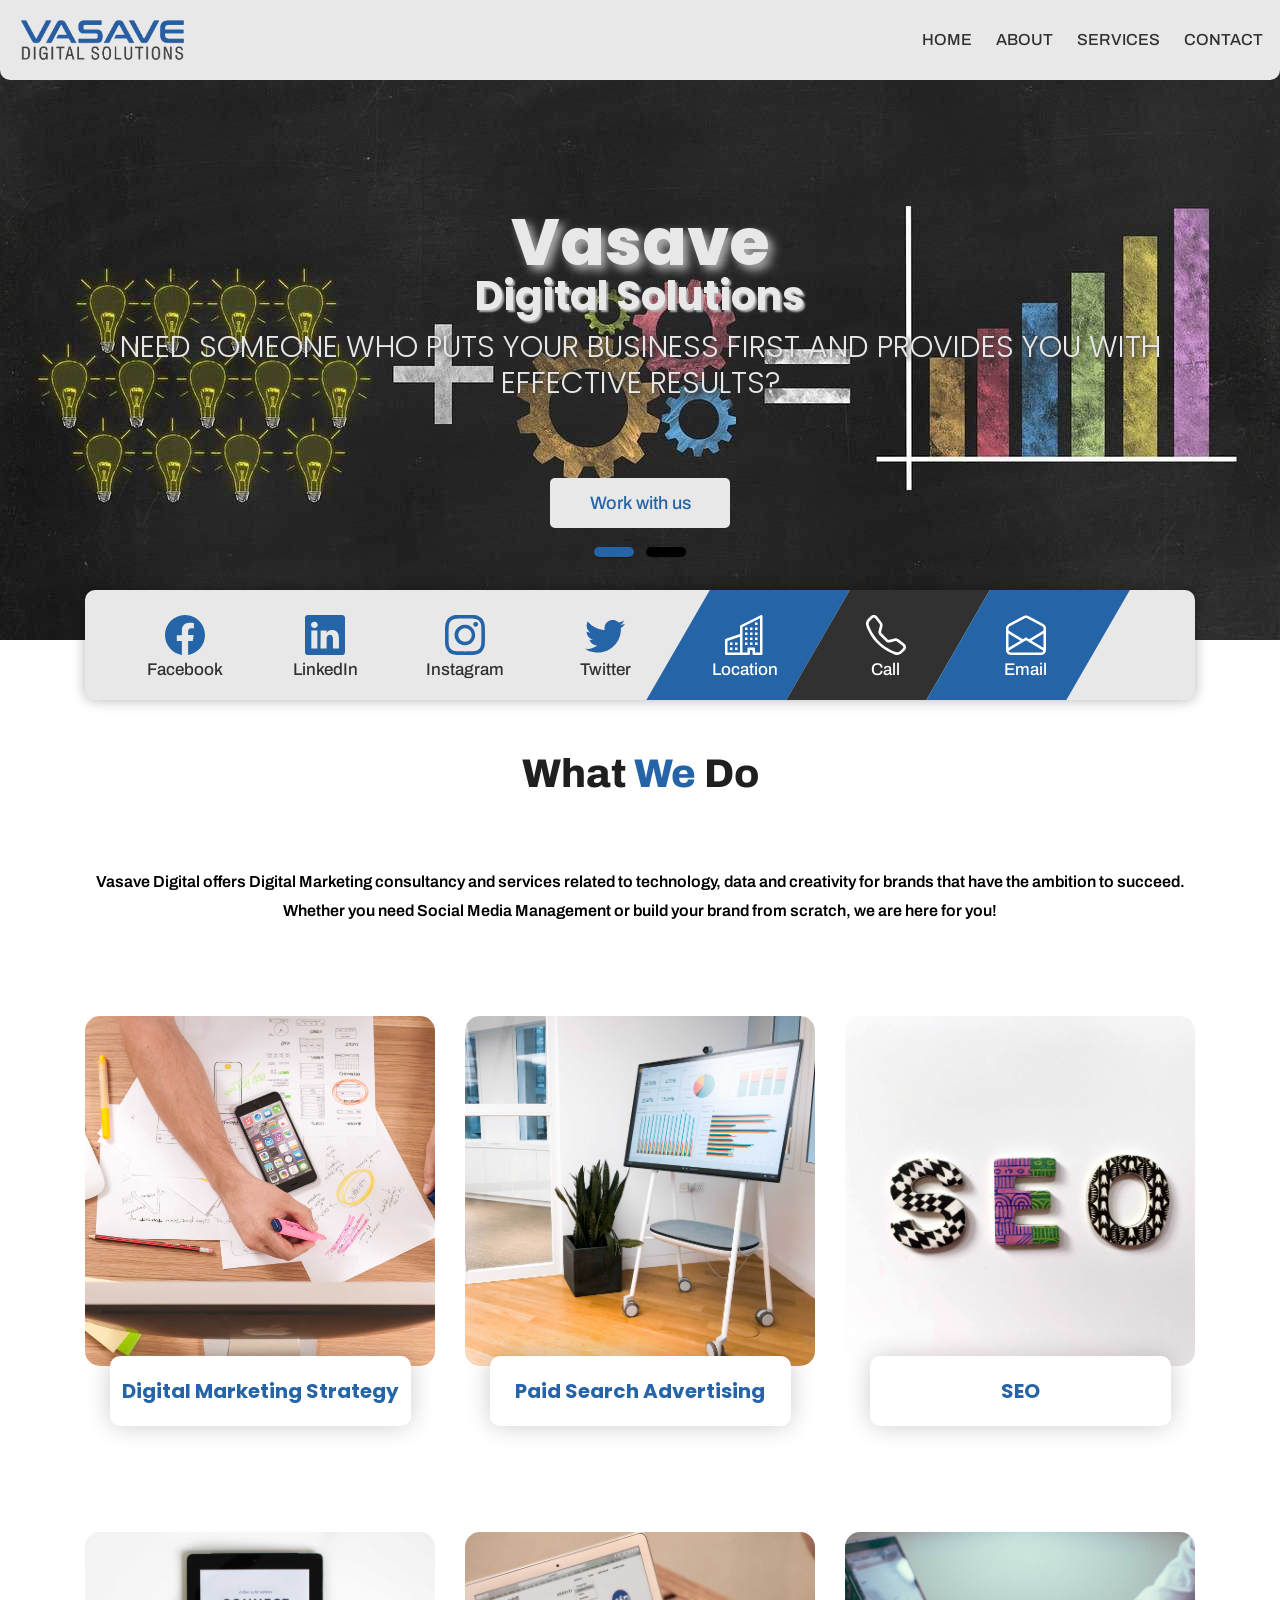
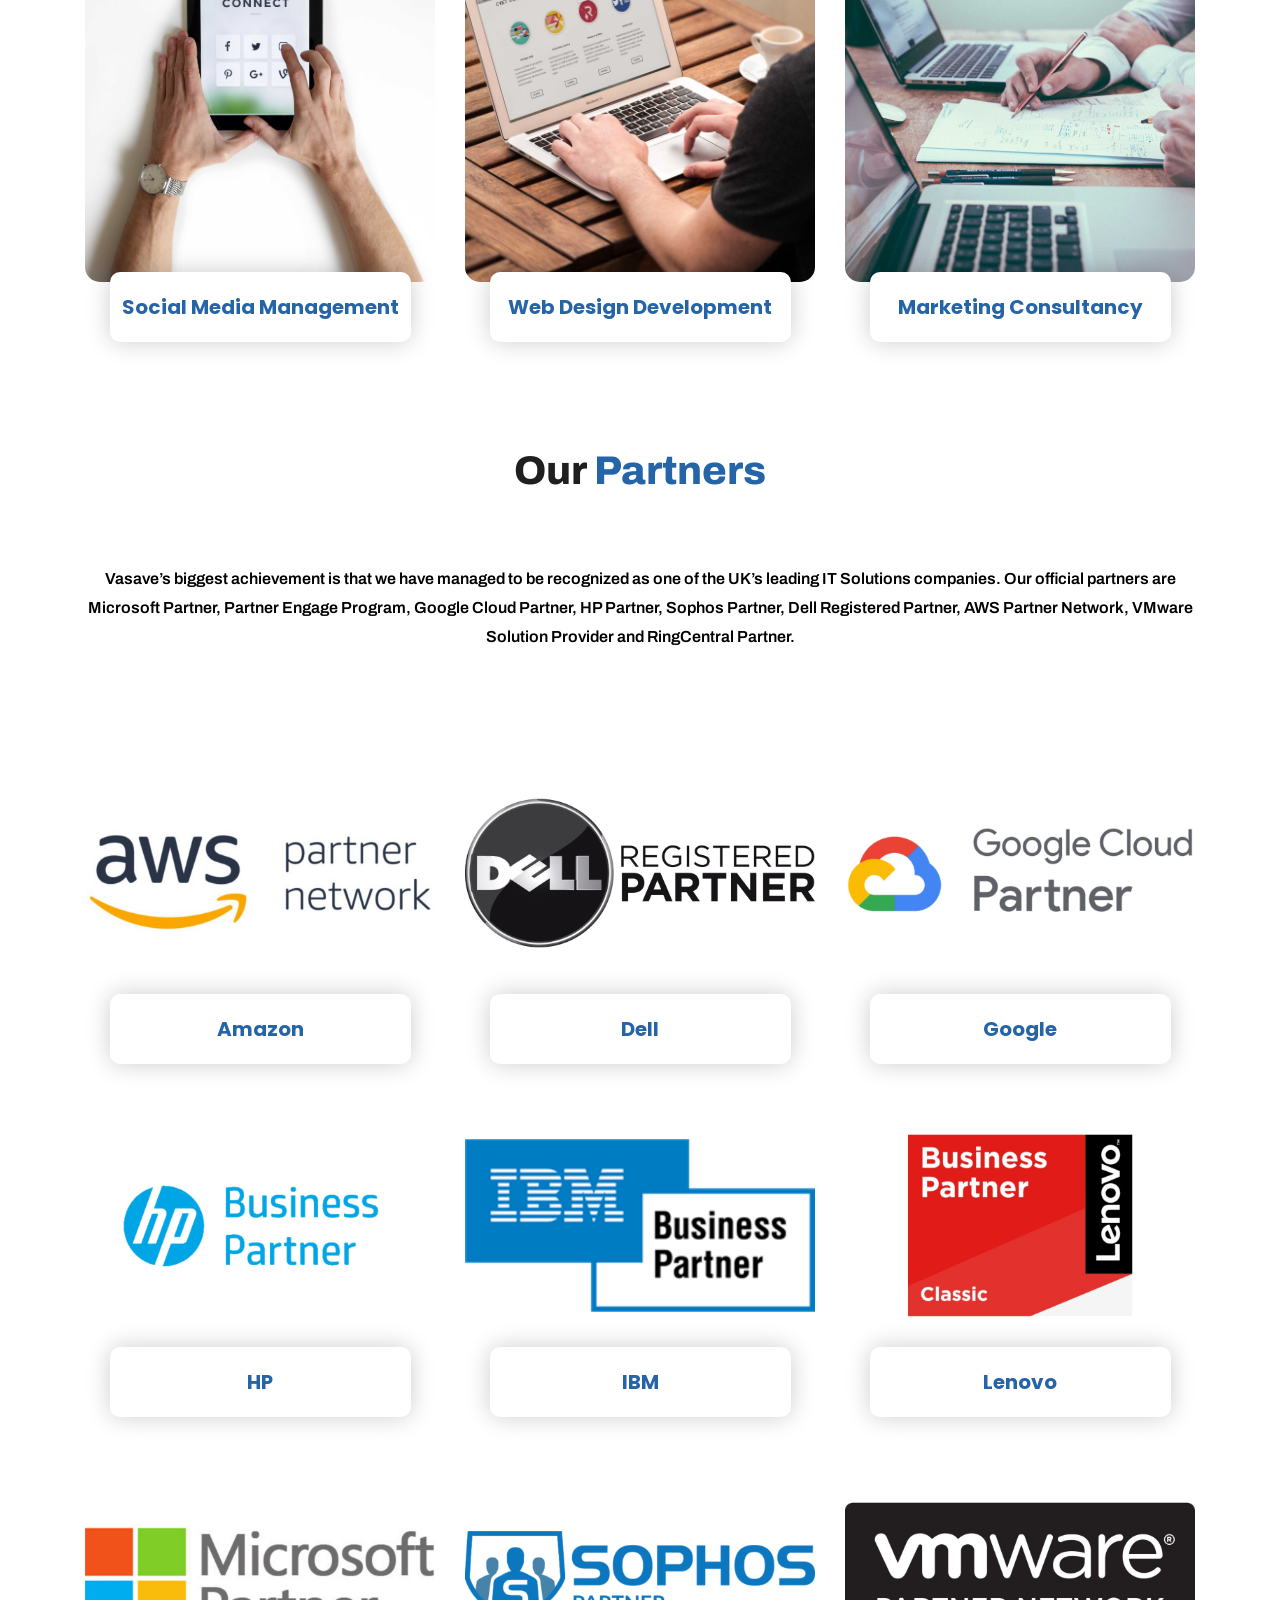
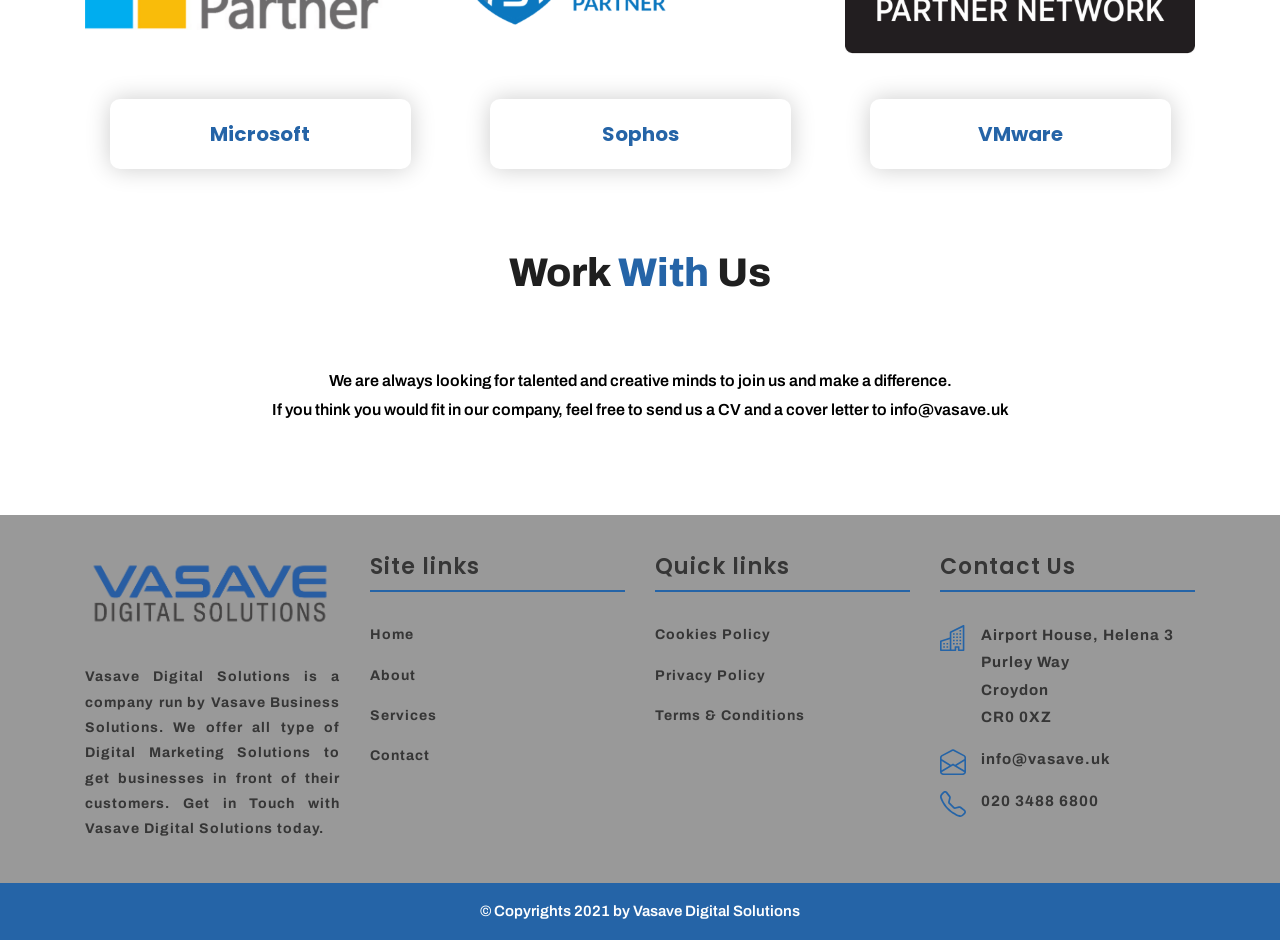
==== commit 11251062: "V14.2 | Further compressed many of the images. Deleted files and images to enable better loading spe" ====
--- a/index.html
+++ b/index.html
@@ -16,7 +16,7 @@
     <meta name="author" content="Rushil from Vasave Digital Solutions">
 
     <!-- Site Icons -->
-    <link rel="shortcut icon" href="img/vasave_careers/vbs_favicon_transparent.png" type="image/x-icon" />
+    <link rel="shortcut icon" href="img/Vasave Digital Favicon.ico" type="image/x-icon" />
 
     <!-- Bootstrap CSS -->
     <link rel="stylesheet" href="css/bootstrap.min.css" />
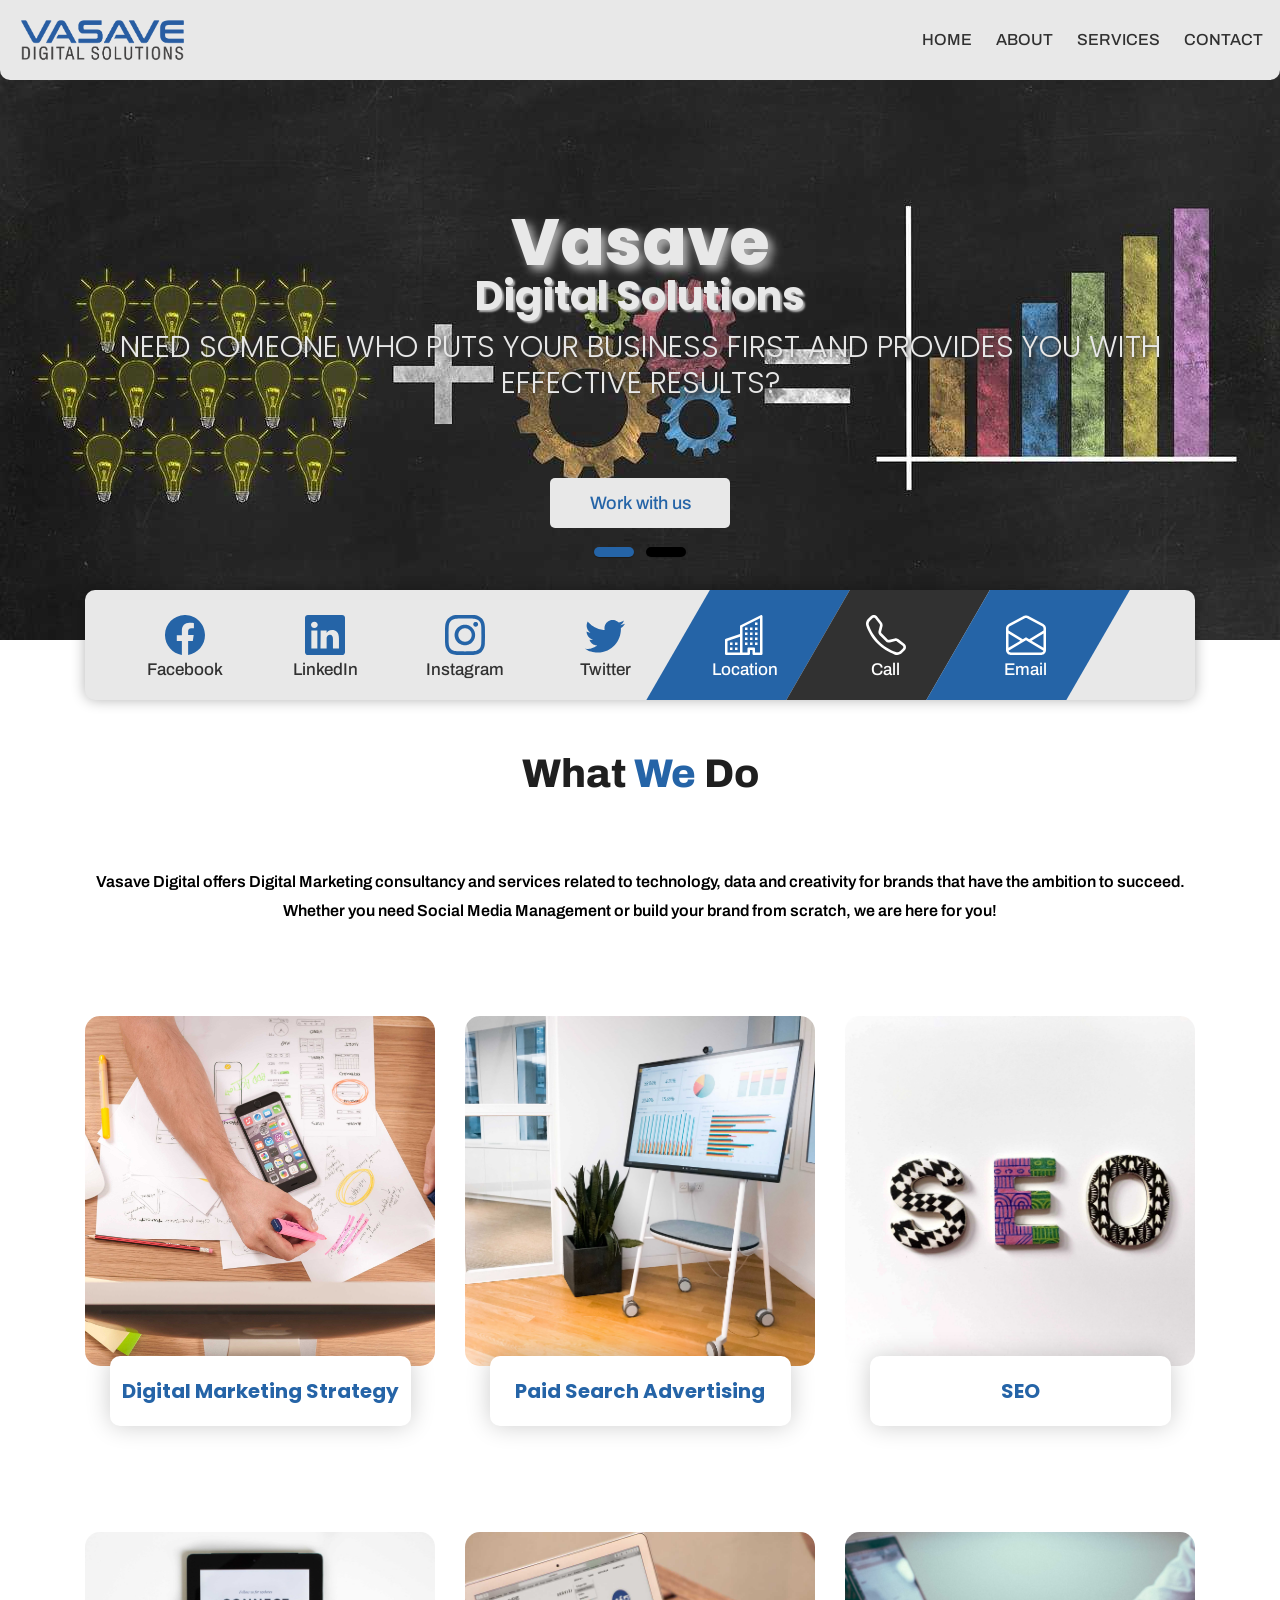
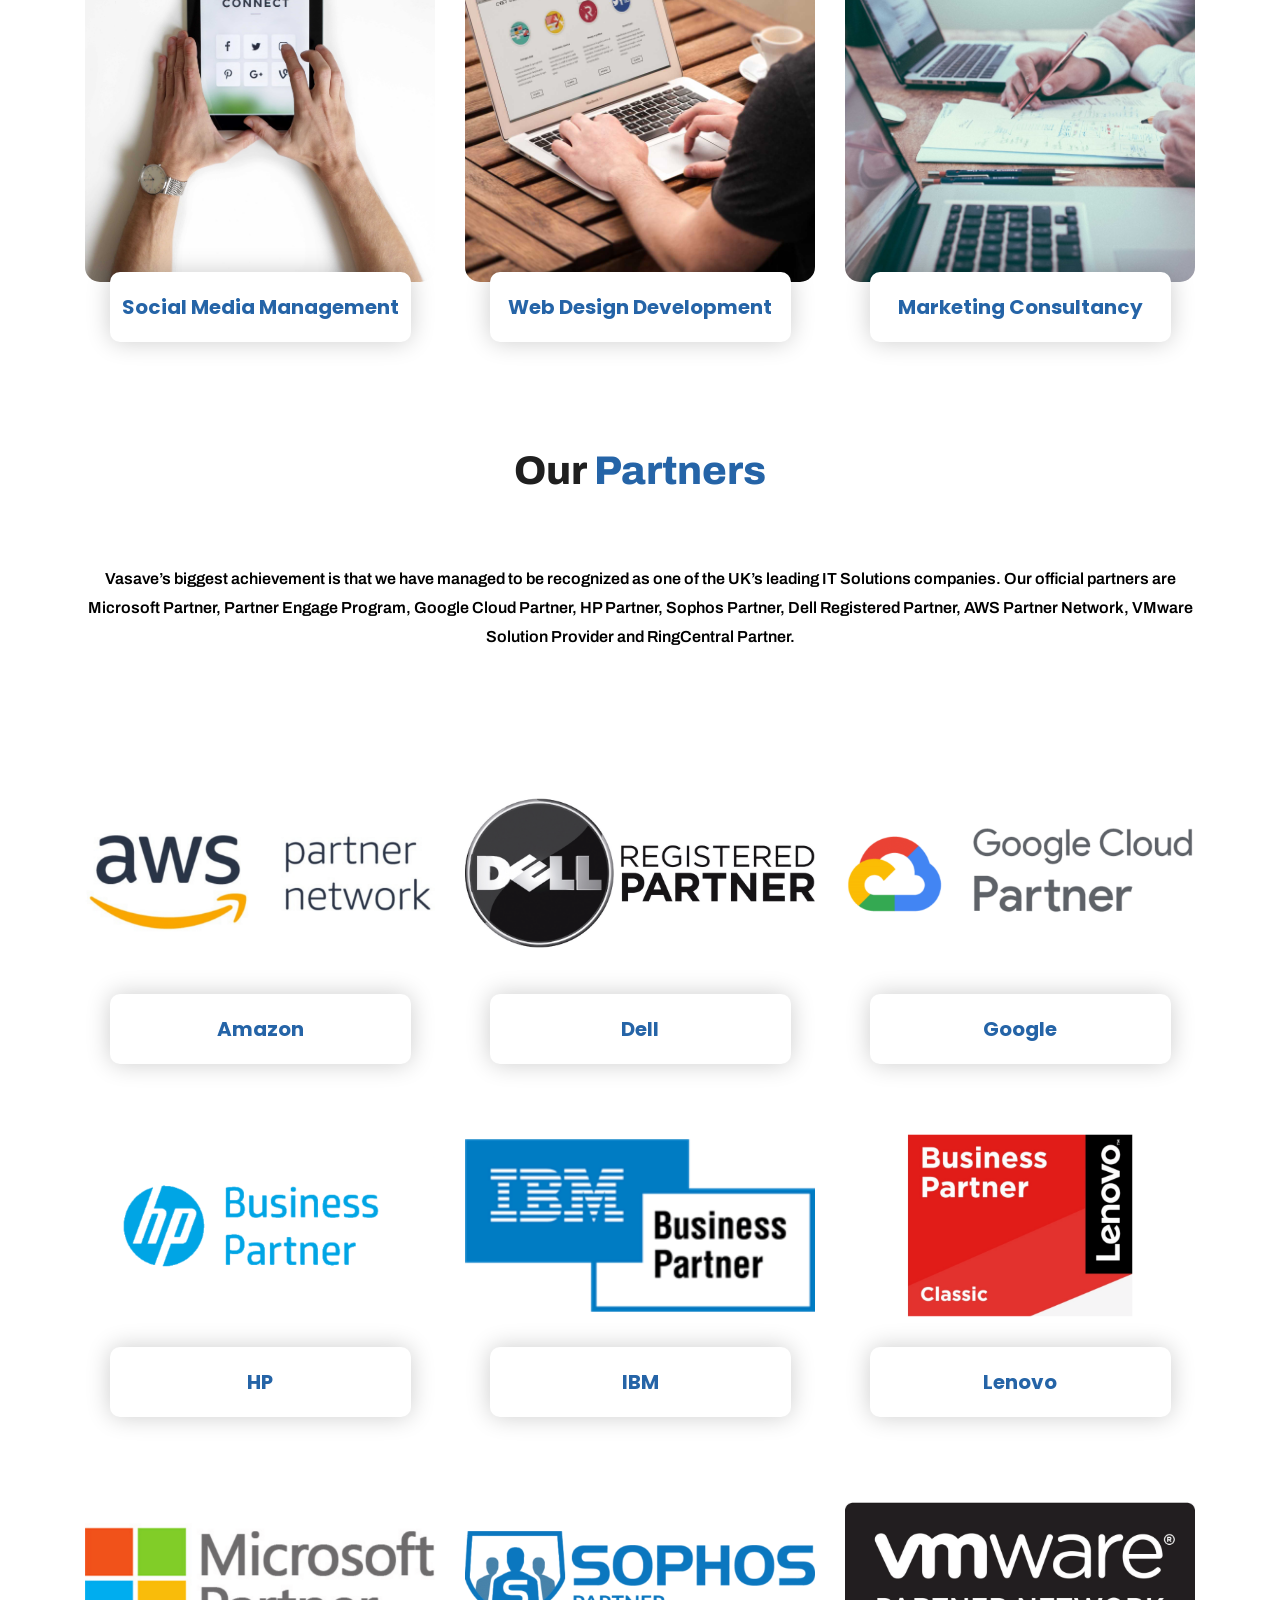
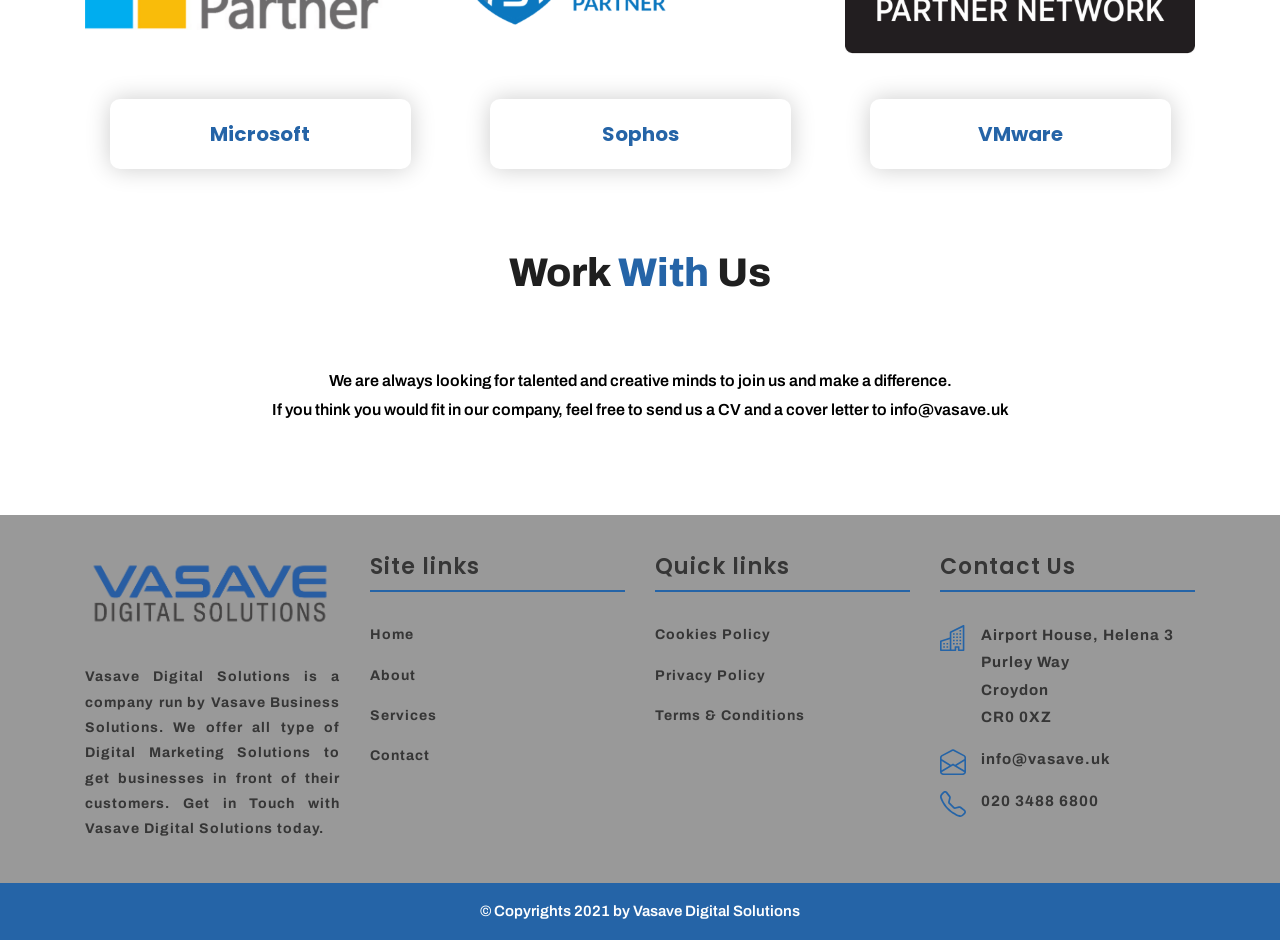
==== commit 8d7f9e8a: "V15.1 | Added the rel=noopener attribute to the social media links to improve performance and securi" ====
--- a/index.html
+++ b/index.html
@@ -106,10 +106,10 @@
 		<div class="col-md-12">
 			<div class="tab_menu">
 				<ul>
-					<li><a href="https://www.facebook.com/Vasave-Digital-Solutions-101519278800960" target="_blank" id="black-blue"><span class="icon"><img src="img/social/fb_icon.svg" alt="Vasave Facebook Page" /></span><span>Facebook</span></a></li>
-					<li><a href="https://www.linkedin.com/company/vasave-digital-solutions/" target="_blank" id="black-blue"><span class="icon"><img src="img/social/linkedin_icon.svg" alt="Vasave LinkedIn Page" /></span><span>LinkedIn</span></a></li>
-					<li><a href="https://www.instagram.com/explore/locations/101519278800960/vasave-digital-solutions/" target="_blank" id="black-blue"><span class="icon"><img src="img/social/ig_icon.svg" alt="Vasave Instagram Page" /></span><span>Instagram</span></a></li>
-					<li><a href="https://twitter.com/vasavebs/" target="_blank" id="black-blue"><span class="icon"><img src="img/social/twitter_icon.svg" alt="Vasave Twitter Page" /></span><span>Twitter</span></a></li>
+					<li><a href="https://www.facebook.com/Vasave-Digital-Solutions-101519278800960" target="_blank" rel="noopener" id="black-blue"><span class="icon"><img src="img/social/fb_icon.svg" alt="Vasave Facebook Page" /></span><span>Facebook</span></a></li>
+					<li><a href="https://www.linkedin.com/company/vasave-digital-solutions/" target="_blank" rel="noopener" id="black-blue"><span class="icon"><img src="img/social/linkedin_icon.svg" alt="Vasave LinkedIn Page" /></span><span>LinkedIn</span></a></li>
+					<li><a href="https://www.instagram.com/explore/locations/101519278800960/vasave-digital-solutions/" target="_blank" rel="noopener" id="black-blue"><span class="icon"><img src="img/social/ig_icon.svg" alt="Vasave Instagram Page" /></span><span>Instagram</span></a></li>
+					<li><a href="https://twitter.com/vasavebs/" target="_blank" rel="noopener" id="black-blue"><span class="icon"><img src="img/social/twitter_icon.svg" alt="Vasave Twitter Page" /></span><span>Twitter</span></a></li>
 					<li><a href="contact.html"><span class="icon"><img src="img/icons/address_icon_white.svg" alt="Address icon" /></span><span>Location</span></a></li>
 					<li><a href="tel:02034886800"><span class="icon"><img src="img/icons/landline_icon_outline_white.svg" alt="Phone Icon" /></span><span>Call</span></a></li>
 					<li><a href="mailto:info@vasave.uk"><span class="icon"><img src="img/icons/email_open_icon_outline_white.svg" alt="Email Icon" /></span><span>Email</span></a></li>
@@ -326,9 +326,9 @@
 			<div class="footer_blog full white_fonts">
 				<h3>Contact Us</h3>
 					<ul class="full">
-						<li><img src="img/icons/address_icon.svg"><span>Airport House, Helena 3<br />Purley Way<br />Croydon<br />CR0 0XZ</span></li>
-                        <li><img src="img/icons/email_open_icon_outline.svg"><span>info@vasave.uk</span></li>
-                        <li><img src="img/icons/landline_icon_outline.svg"><span>020 3488 6800</span></li>
+						<li><img src="img/icons/address_icon.svg" alt="Vasave Digital Solutions Address"><span>Airport House, Helena 3<br />Purley Way<br />Croydon<br />CR0 0XZ</span></li>
+						<li><img src="img/icons/email_open_icon_outline.svg" alt="Vasave Digital Solutions Email Address"><span>info@vasave.uk</span></li>
+						<li><img src="img/icons/landline_icon_outline.svg" alt="Vasave Digital Solutions Phone Number"><span>020 3488 6800</span></li>
 					</ul>
 			</div>
 		</div>	 
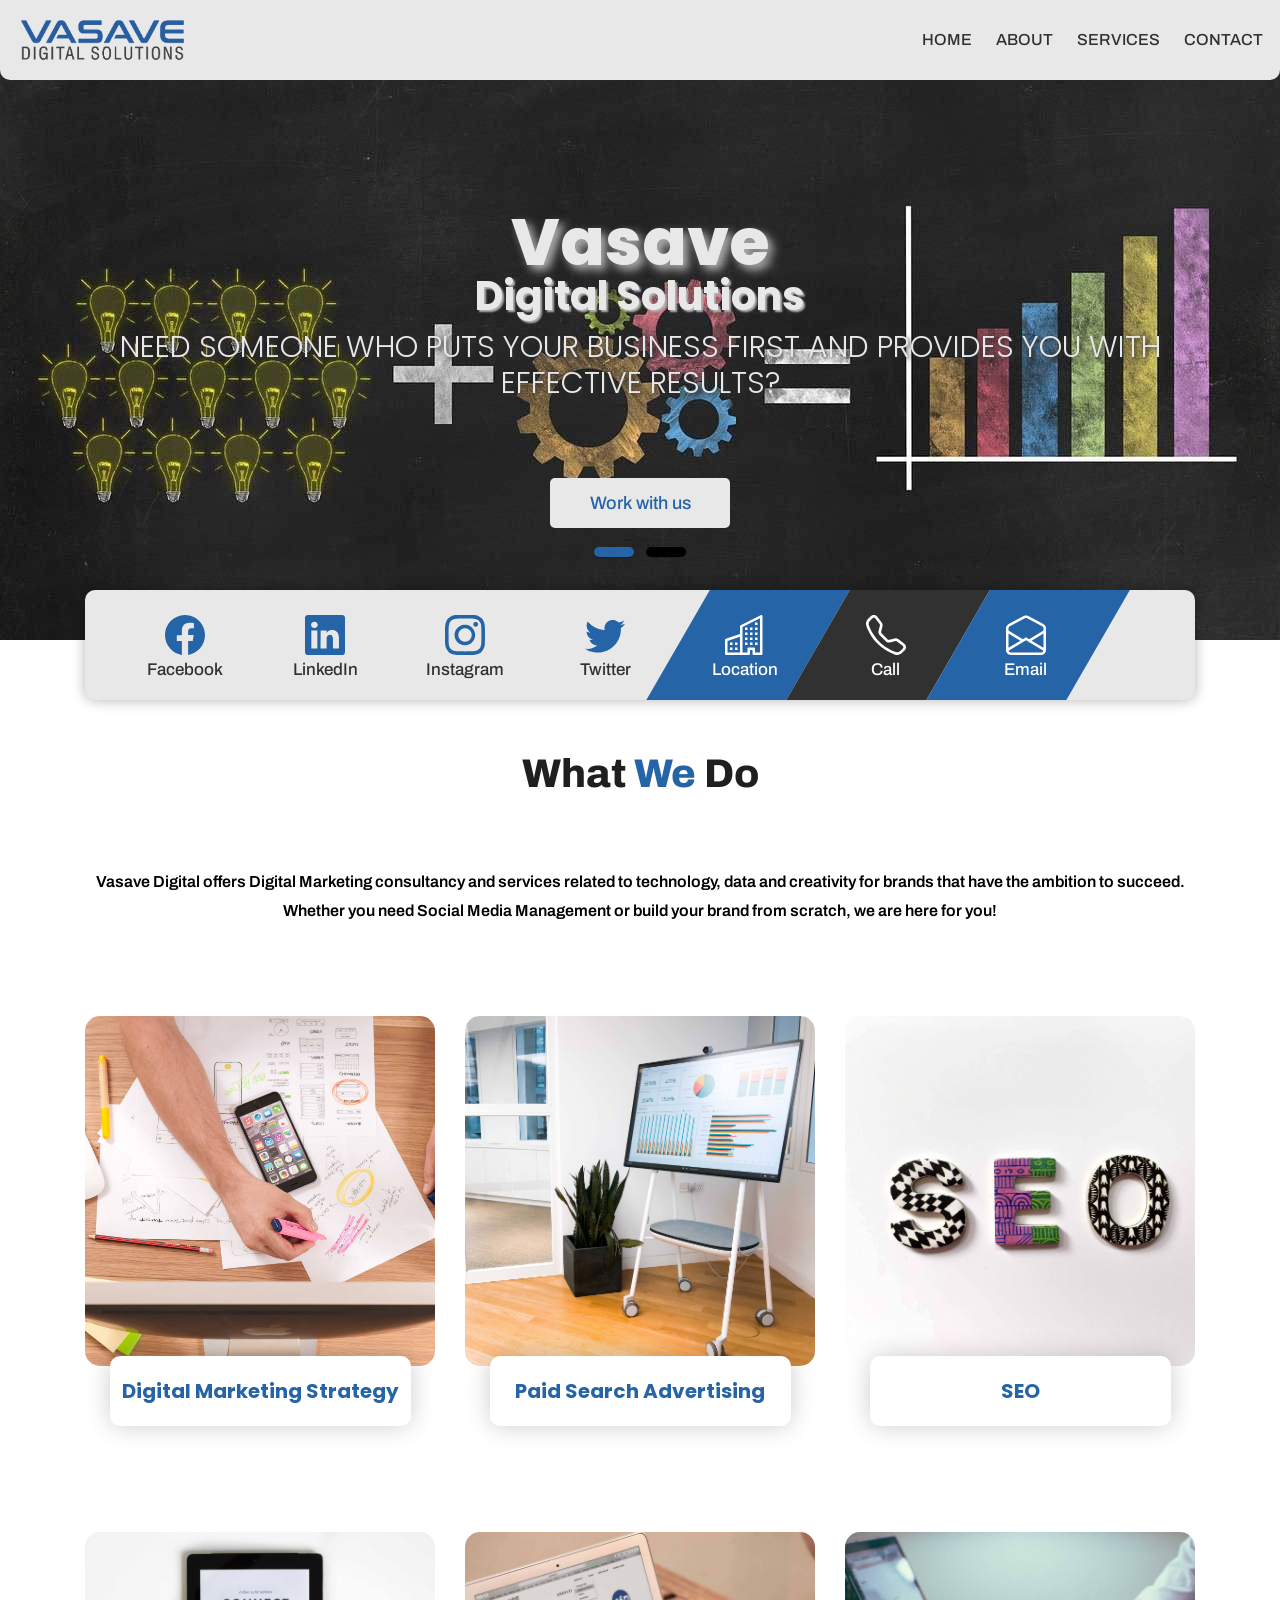
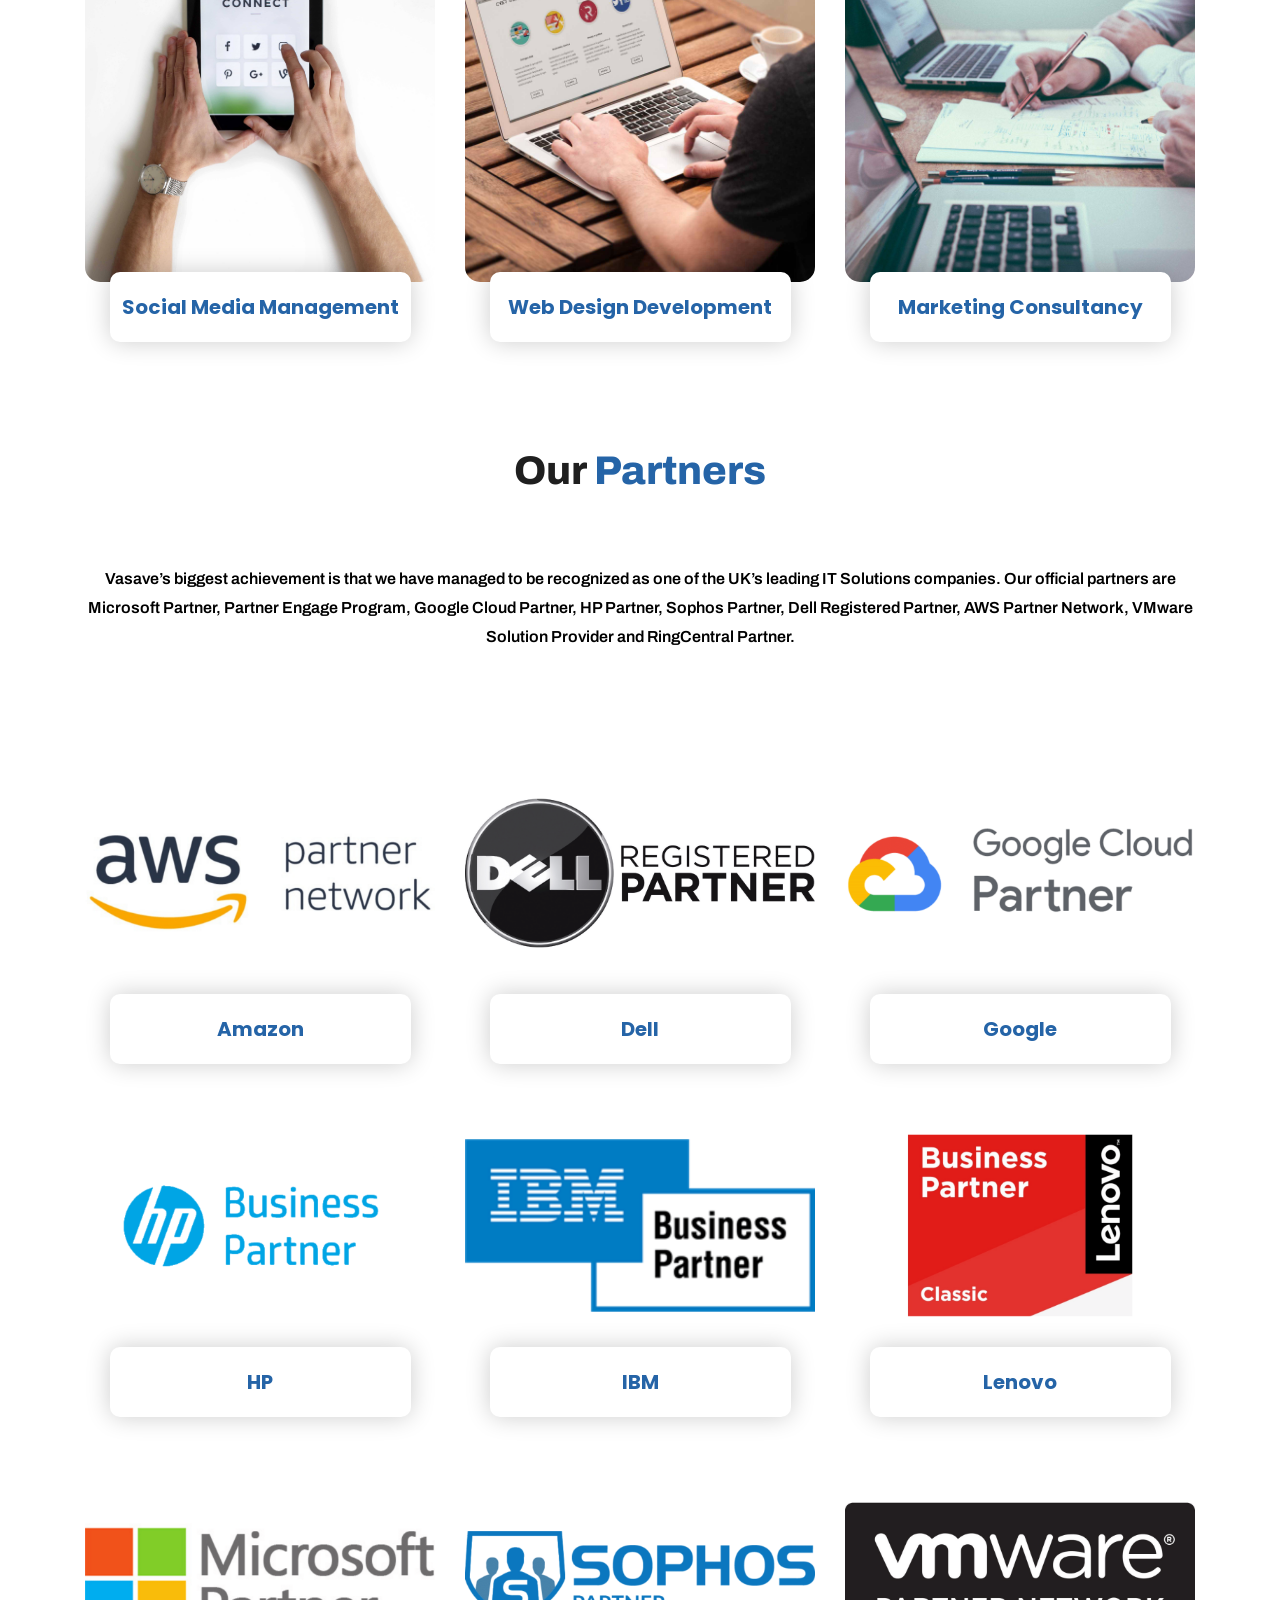
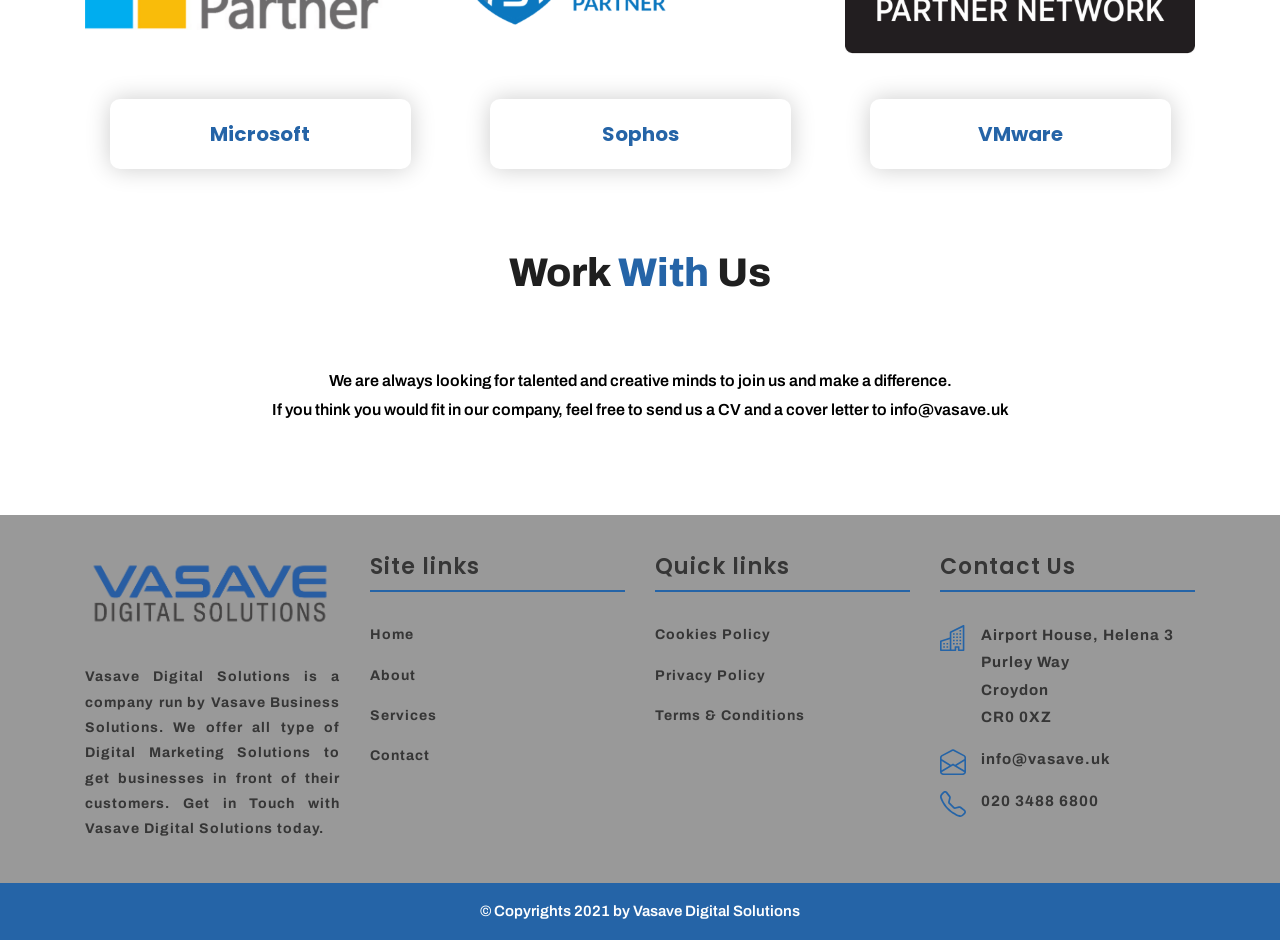
==== commit ca67e052: "V15.2 | Removed unnecessary images to improve site loading times." ====
--- a/index.html
+++ b/index.html
@@ -106,10 +106,10 @@
 		<div class="col-md-12">
 			<div class="tab_menu">
 				<ul>
-					<li><a href="https://www.facebook.com/Vasave-Digital-Solutions-101519278800960" target="_blank" rel="noopener" id="black-blue"><span class="icon"><img src="img/social/fb_icon.svg" alt="Vasave Facebook Page" /></span><span>Facebook</span></a></li>
-					<li><a href="https://www.linkedin.com/company/vasave-digital-solutions/" target="_blank" rel="noopener" id="black-blue"><span class="icon"><img src="img/social/linkedin_icon.svg" alt="Vasave LinkedIn Page" /></span><span>LinkedIn</span></a></li>
-					<li><a href="https://www.instagram.com/explore/locations/101519278800960/vasave-digital-solutions/" target="_blank" rel="noopener" id="black-blue"><span class="icon"><img src="img/social/ig_icon.svg" alt="Vasave Instagram Page" /></span><span>Instagram</span></a></li>
-					<li><a href="https://twitter.com/vasavebs/" target="_blank" rel="noopener" id="black-blue"><span class="icon"><img src="img/social/twitter_icon.svg" alt="Vasave Twitter Page" /></span><span>Twitter</span></a></li>
+					<li><a href="https://www.facebook.com/Vasave-Digital-Solutions-101519278800960" target="_blank" rel="noopener" class="black-blue"><span class="icon"><img src="img/social/fb_icon.svg" alt="Vasave Facebook Page" /></span><span>Facebook</span></a></li>
+					<li><a href="https://www.linkedin.com/company/vasave-digital-solutions/" target="_blank" rel="noopener" class="black-blue"><span class="icon"><img src="img/social/linkedin_icon.svg" alt="Vasave LinkedIn Page" /></span><span>LinkedIn</span></a></li>
+					<li><a href="https://www.instagram.com/explore/locations/101519278800960/vasave-digital-solutions/" target="_blank" rel="noopener" class="black-blue"><span class="icon"><img src="img/social/ig_icon.svg" alt="Vasave Instagram Page" /></span><span>Instagram</span></a></li>
+					<li><a href="https://twitter.com/vasavebs/" target="_blank" rel="noopener" class="black-blue"><span class="icon"><img src="img/social/twitter_icon.svg" alt="Vasave Twitter Page" /></span><span>Twitter</span></a></li>
 					<li><a href="contact.html"><span class="icon"><img src="img/icons/address_icon_white.svg" alt="Address icon" /></span><span>Location</span></a></li>
 					<li><a href="tel:02034886800"><span class="icon"><img src="img/icons/landline_icon_outline_white.svg" alt="Phone Icon" /></span><span>Call</span></a></li>
 					<li><a href="mailto:info@vasave.uk"><span class="icon"><img src="img/icons/email_open_icon_outline_white.svg" alt="Email Icon" /></span><span>Email</span></a></li>
--- a/css/style.css
+++ b/css/style.css
@@ -47,11 +47,11 @@
 	color: #818181;
 }
 
-#black-blue {
+a.black-blue {
 	color: #313131;
 }
 
-#black-blue:hover {
+a.black-blue:hover {
 	color: #2564A7;
 }
 
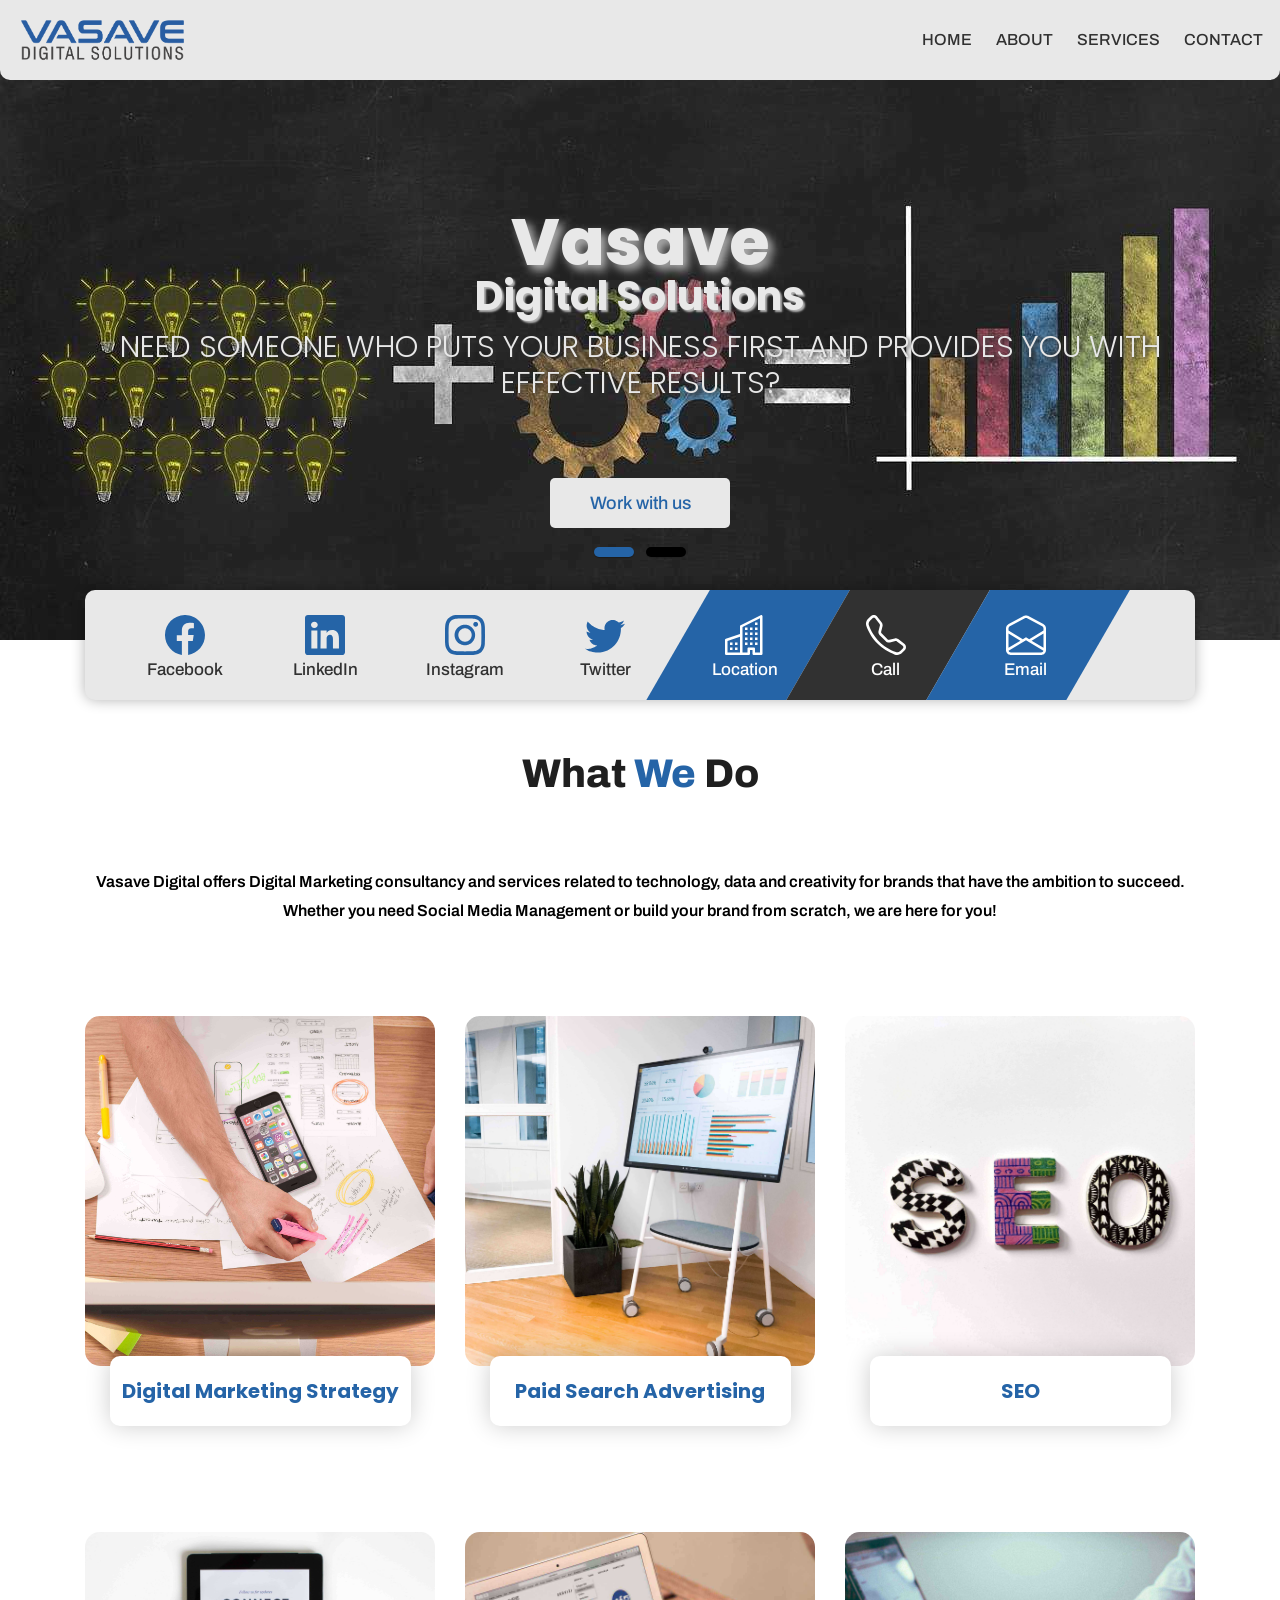
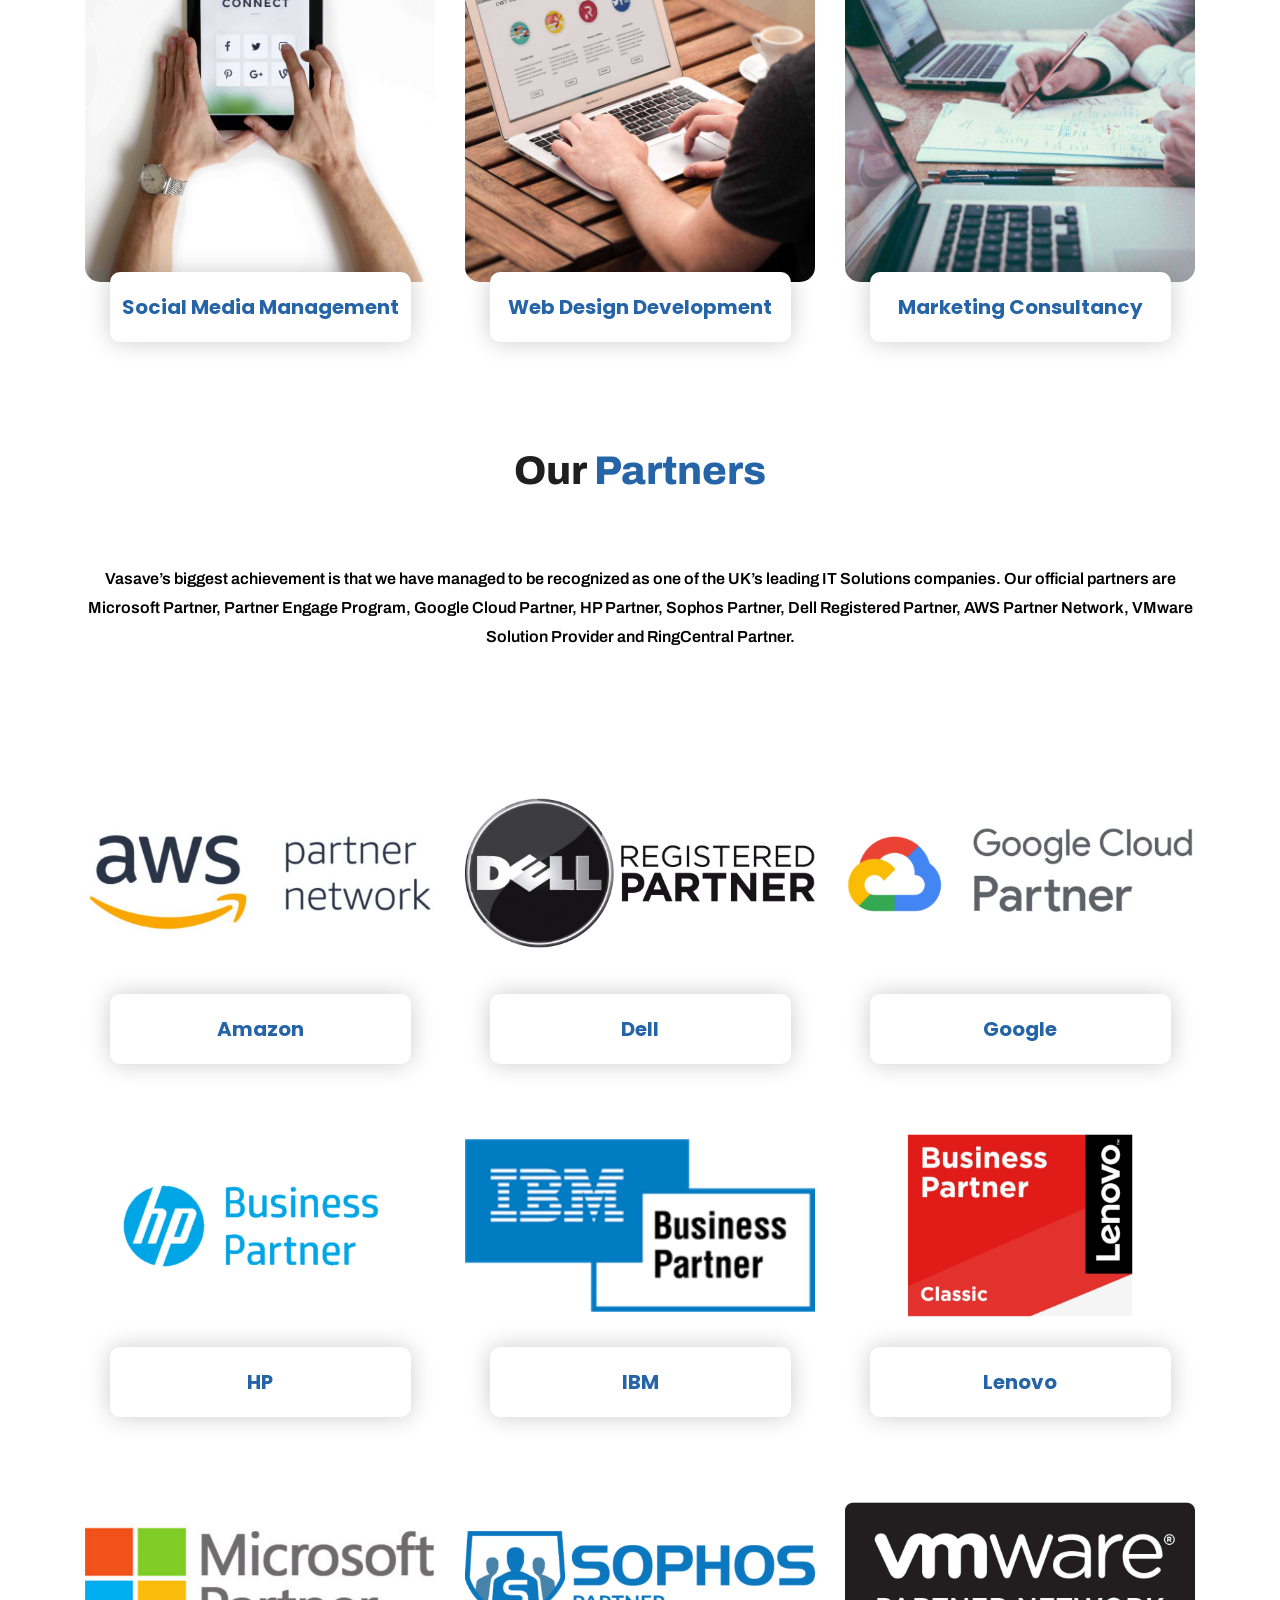
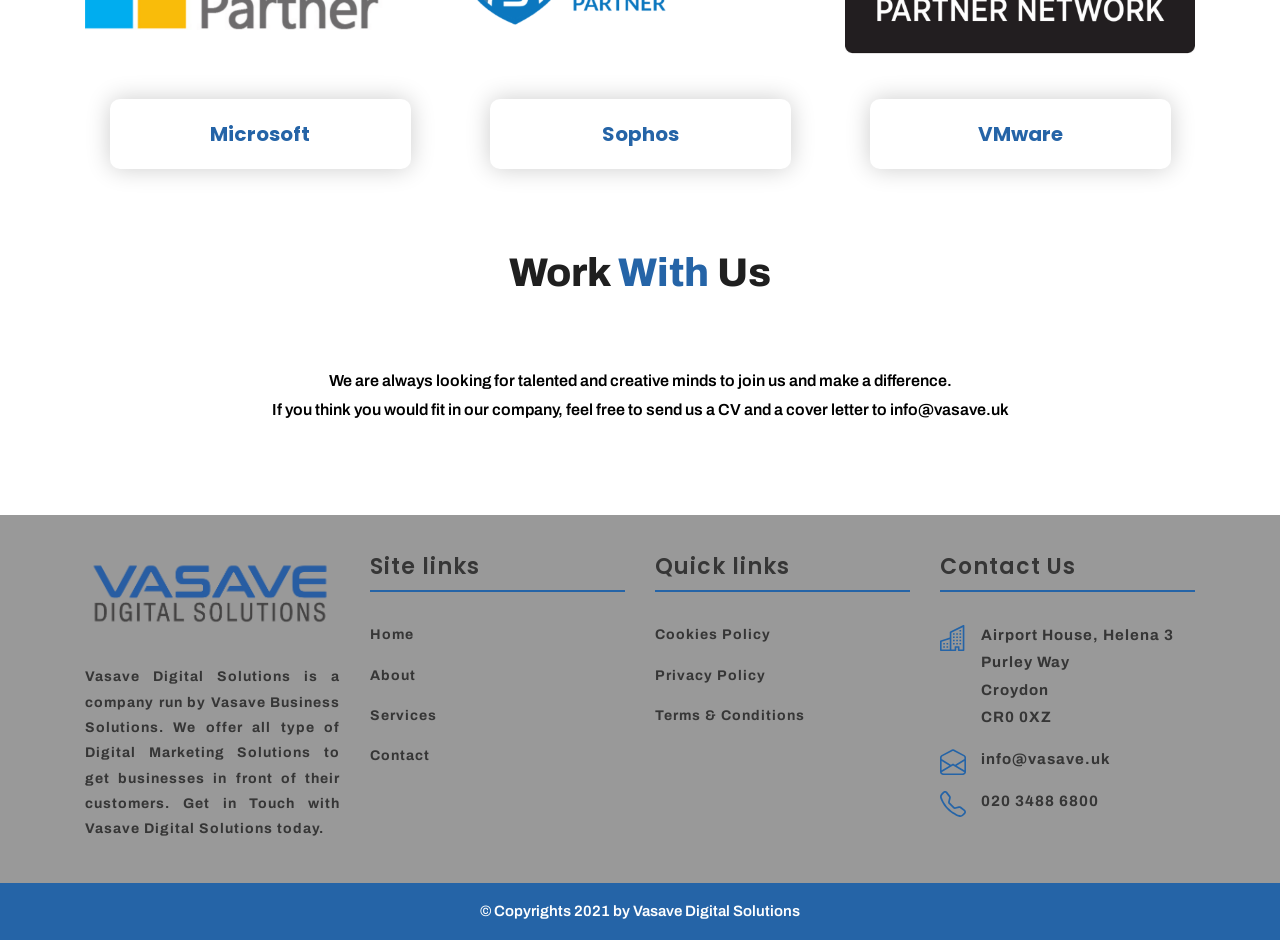
==== commit 914ad91e: "V16.1 | Updated all social media links." ====
--- a/index.html
+++ b/index.html
@@ -108,8 +108,8 @@
 				<ul>
 					<li><a href="https://www.facebook.com/Vasave-Digital-Solutions-101519278800960" target="_blank" rel="noopener" class="black-blue"><span class="icon"><img src="img/social/fb_icon.svg" alt="Vasave Facebook Page" /></span><span>Facebook</span></a></li>
 					<li><a href="https://www.linkedin.com/company/vasave-digital-solutions/" target="_blank" rel="noopener" class="black-blue"><span class="icon"><img src="img/social/linkedin_icon.svg" alt="Vasave LinkedIn Page" /></span><span>LinkedIn</span></a></li>
-					<li><a href="https://www.instagram.com/explore/locations/101519278800960/vasave-digital-solutions/" target="_blank" rel="noopener" class="black-blue"><span class="icon"><img src="img/social/ig_icon.svg" alt="Vasave Instagram Page" /></span><span>Instagram</span></a></li>
-					<li><a href="https://twitter.com/vasavebs/" target="_blank" rel="noopener" class="black-blue"><span class="icon"><img src="img/social/twitter_icon.svg" alt="Vasave Twitter Page" /></span><span>Twitter</span></a></li>
+					<li><a href="https://www.instagram.com/vasavedigital/" target="_blank" rel="noopener" class="black-blue"><span class="icon"><img src="img/social/ig_icon.svg" alt="Vasave Instagram Page" /></span><span>Instagram</span></a></li>
+					<li><a href="https://twitter.com/VasaveDigital" target="_blank" rel="noopener" class="black-blue"><span class="icon"><img src="img/social/twitter_icon.svg" alt="Vasave Twitter Page" /></span><span>Twitter</span></a></li>
 					<li><a href="contact.html"><span class="icon"><img src="img/icons/address_icon_white.svg" alt="Address icon" /></span><span>Location</span></a></li>
 					<li><a href="tel:02034886800"><span class="icon"><img src="img/icons/landline_icon_outline_white.svg" alt="Phone Icon" /></span><span>Call</span></a></li>
 					<li><a href="mailto:info@vasave.uk"><span class="icon"><img src="img/icons/email_open_icon_outline_white.svg" alt="Email Icon" /></span><span>Email</span></a></li>
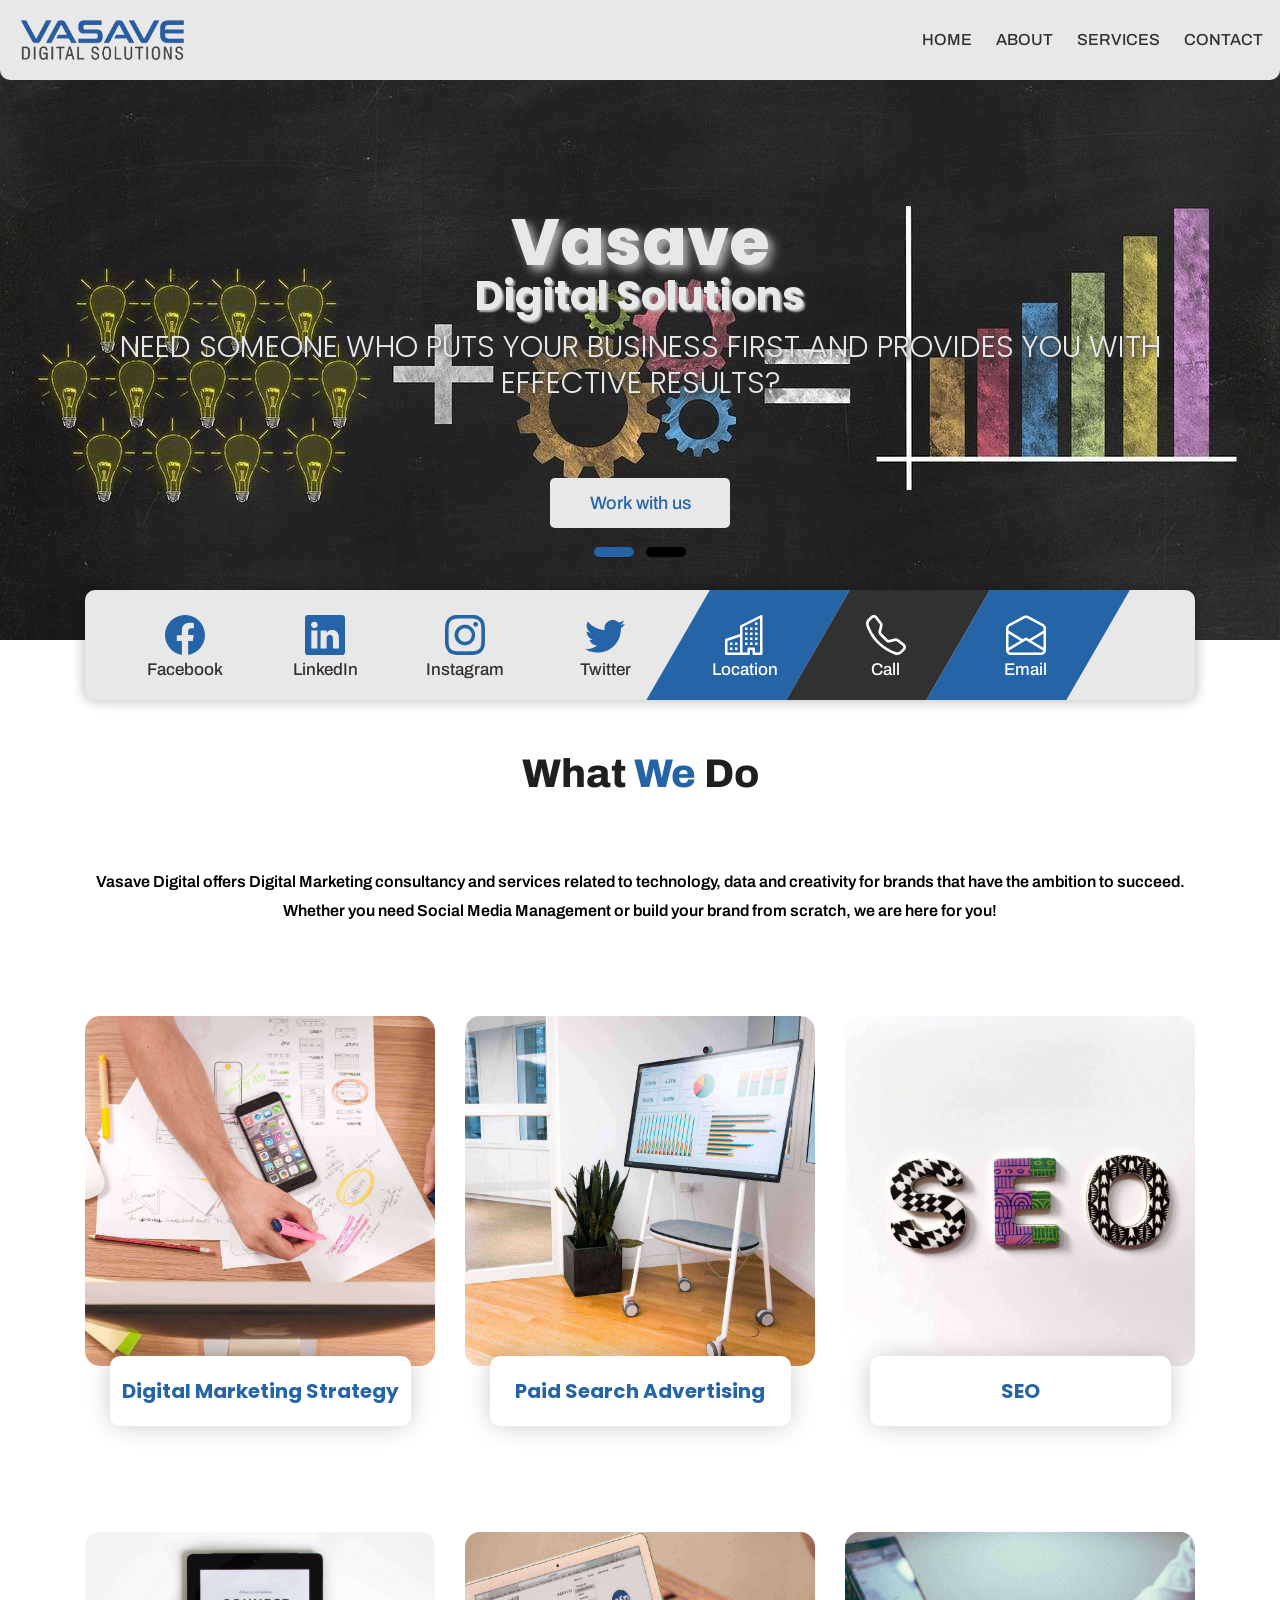
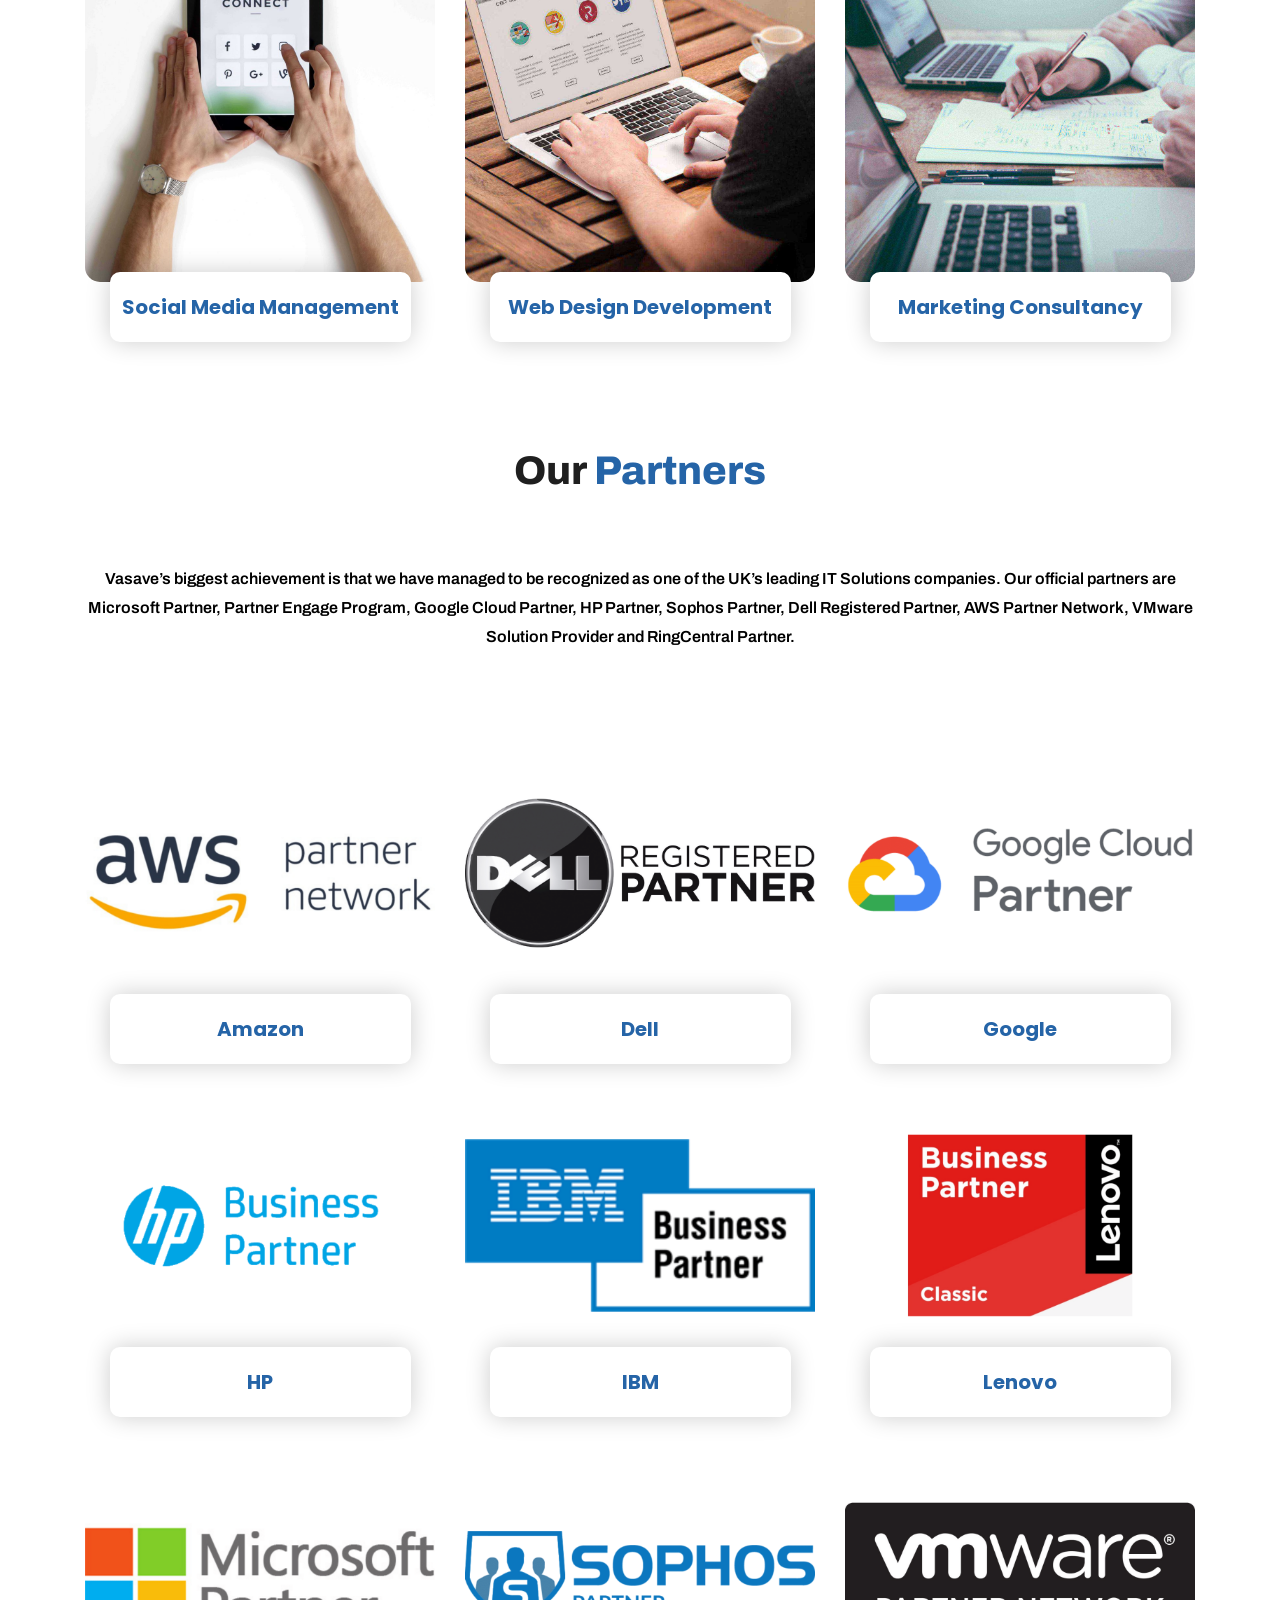
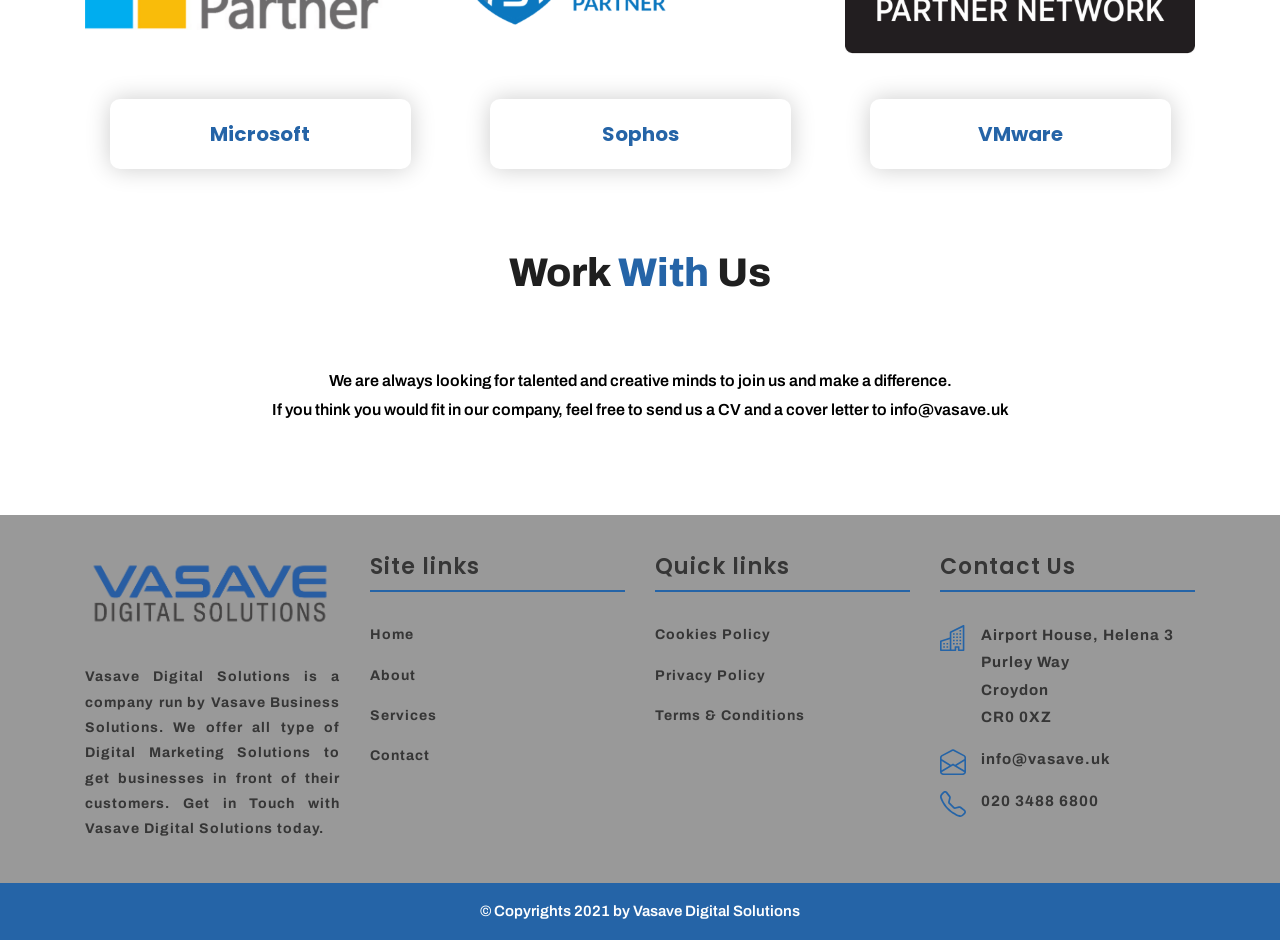
==== commit 9ea82835: "V21.1 | Improved performance in Google Analytics by adding global site tags in the <head> section of" ====
--- a/index.html
+++ b/index.html
@@ -3,6 +3,17 @@
 <!-- Basic -->
 
 <head>
+
+	<!-- Global site tag (gtag.js) - Google Analytics -->
+	<script async src="https://www.googletagmanager.com/gtag/js?id=G-JZ4T1H1CGK"></script>
+	<script>
+		window.dataLayer = window.dataLayer || [];
+		function gtag(){dataLayer.push(arguments);}
+		gtag('js', new Date());
+
+		gtag('config', 'G-JZ4T1H1CGK');
+	</script>
+
     <meta charset="utf-8">
     <meta http-equiv="X-UA-Compatible" content="IE=edge">
 
